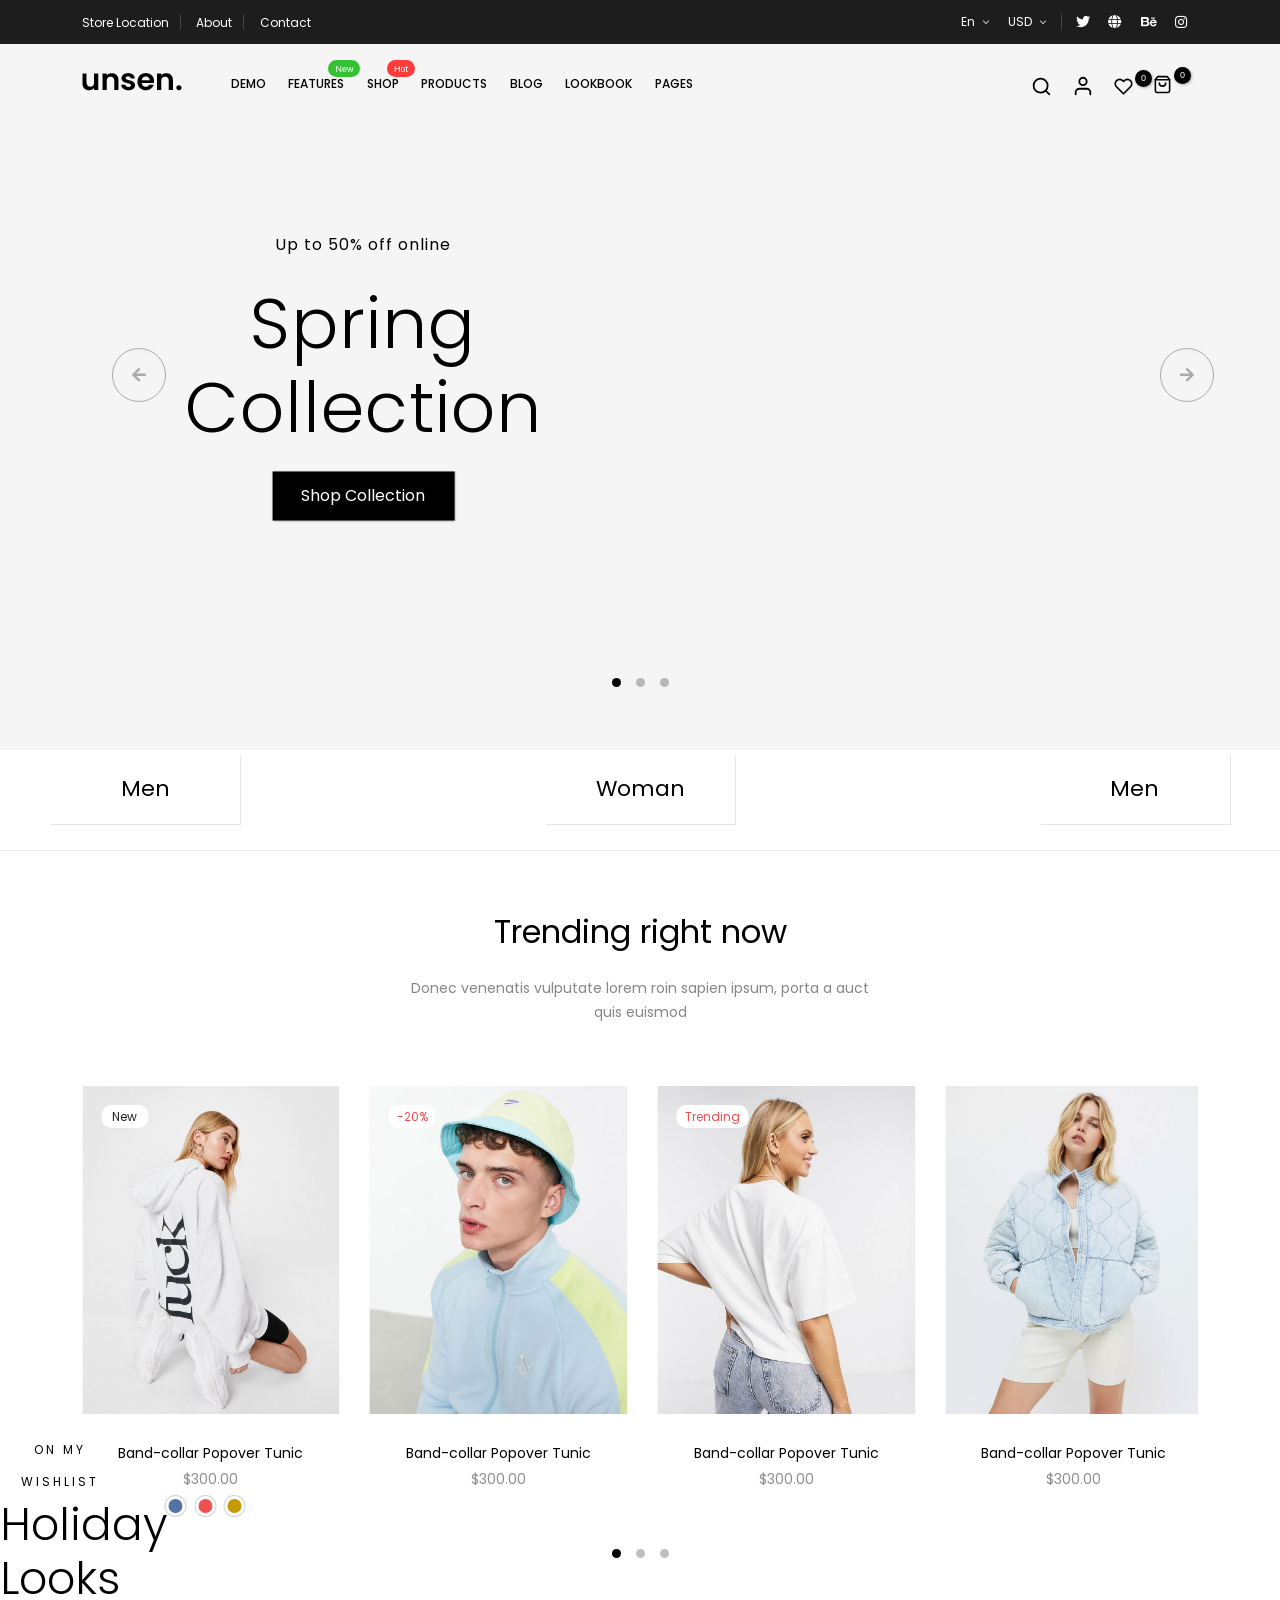
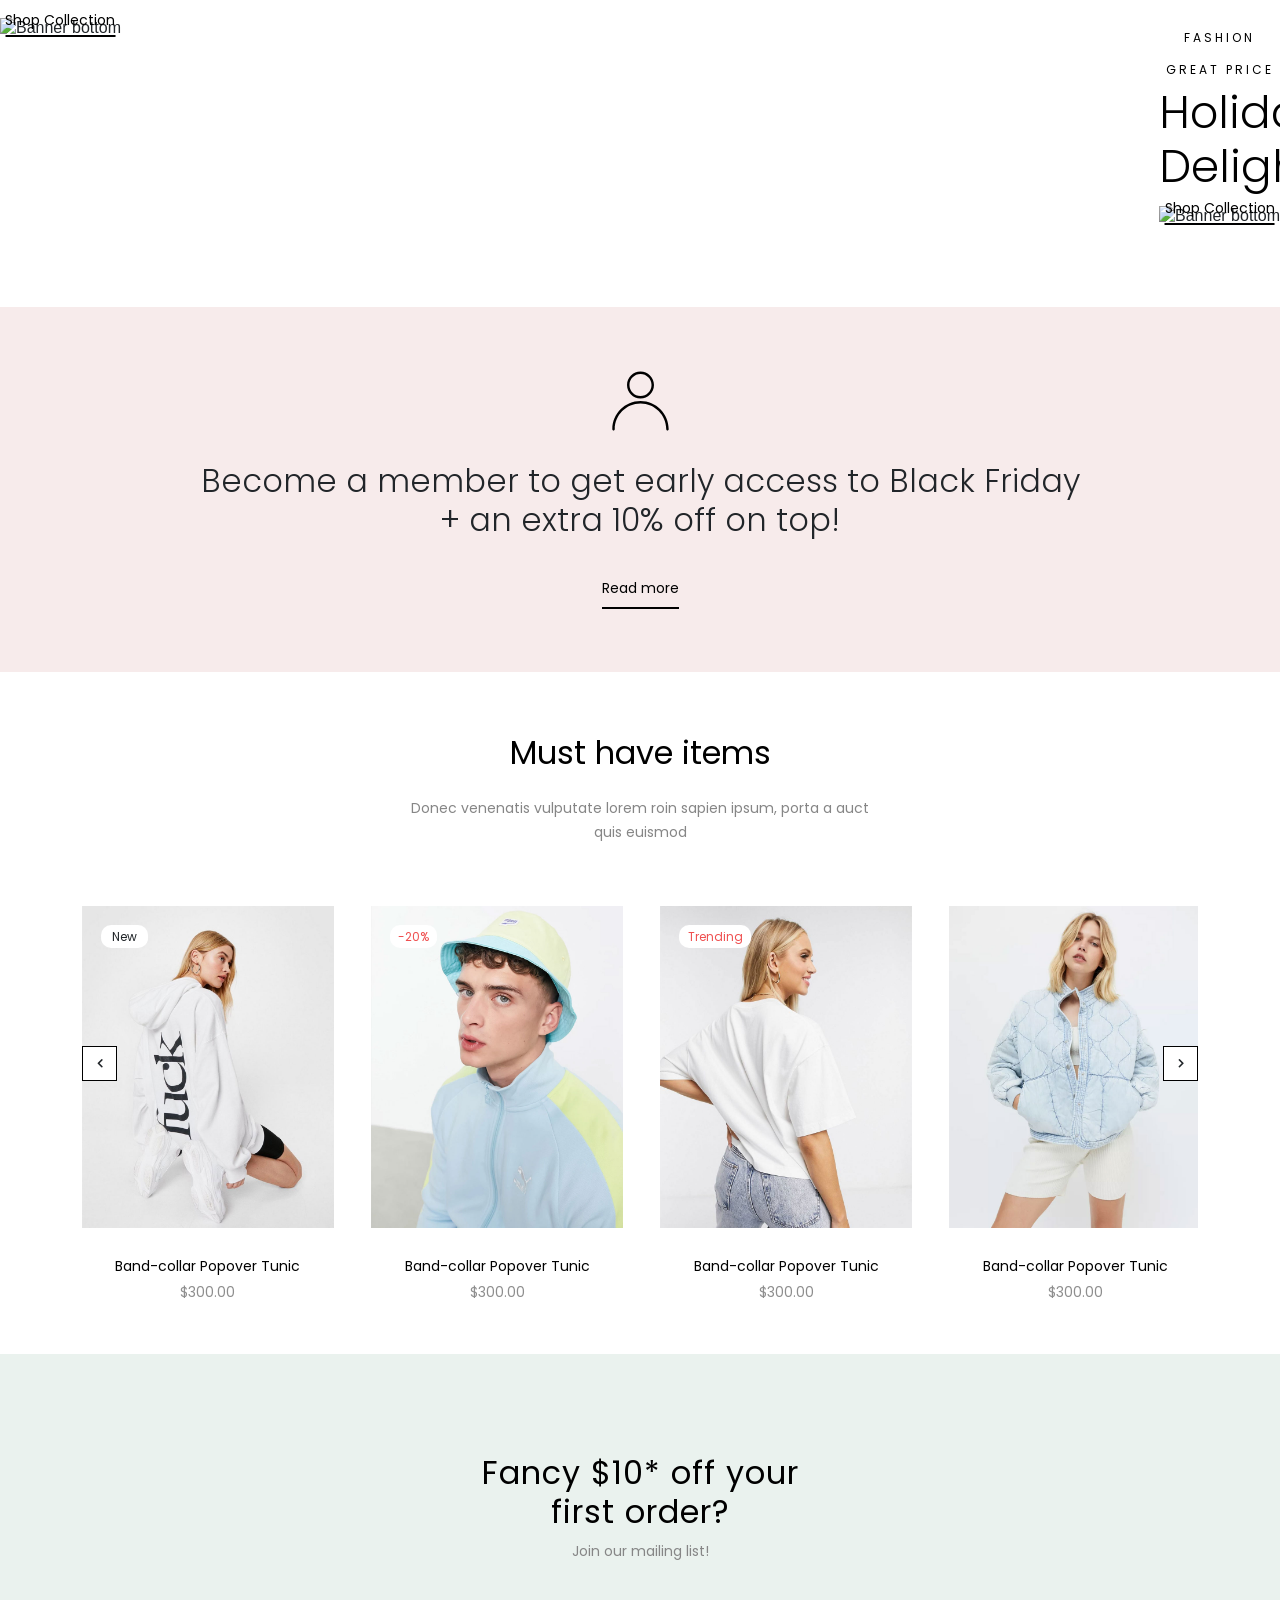
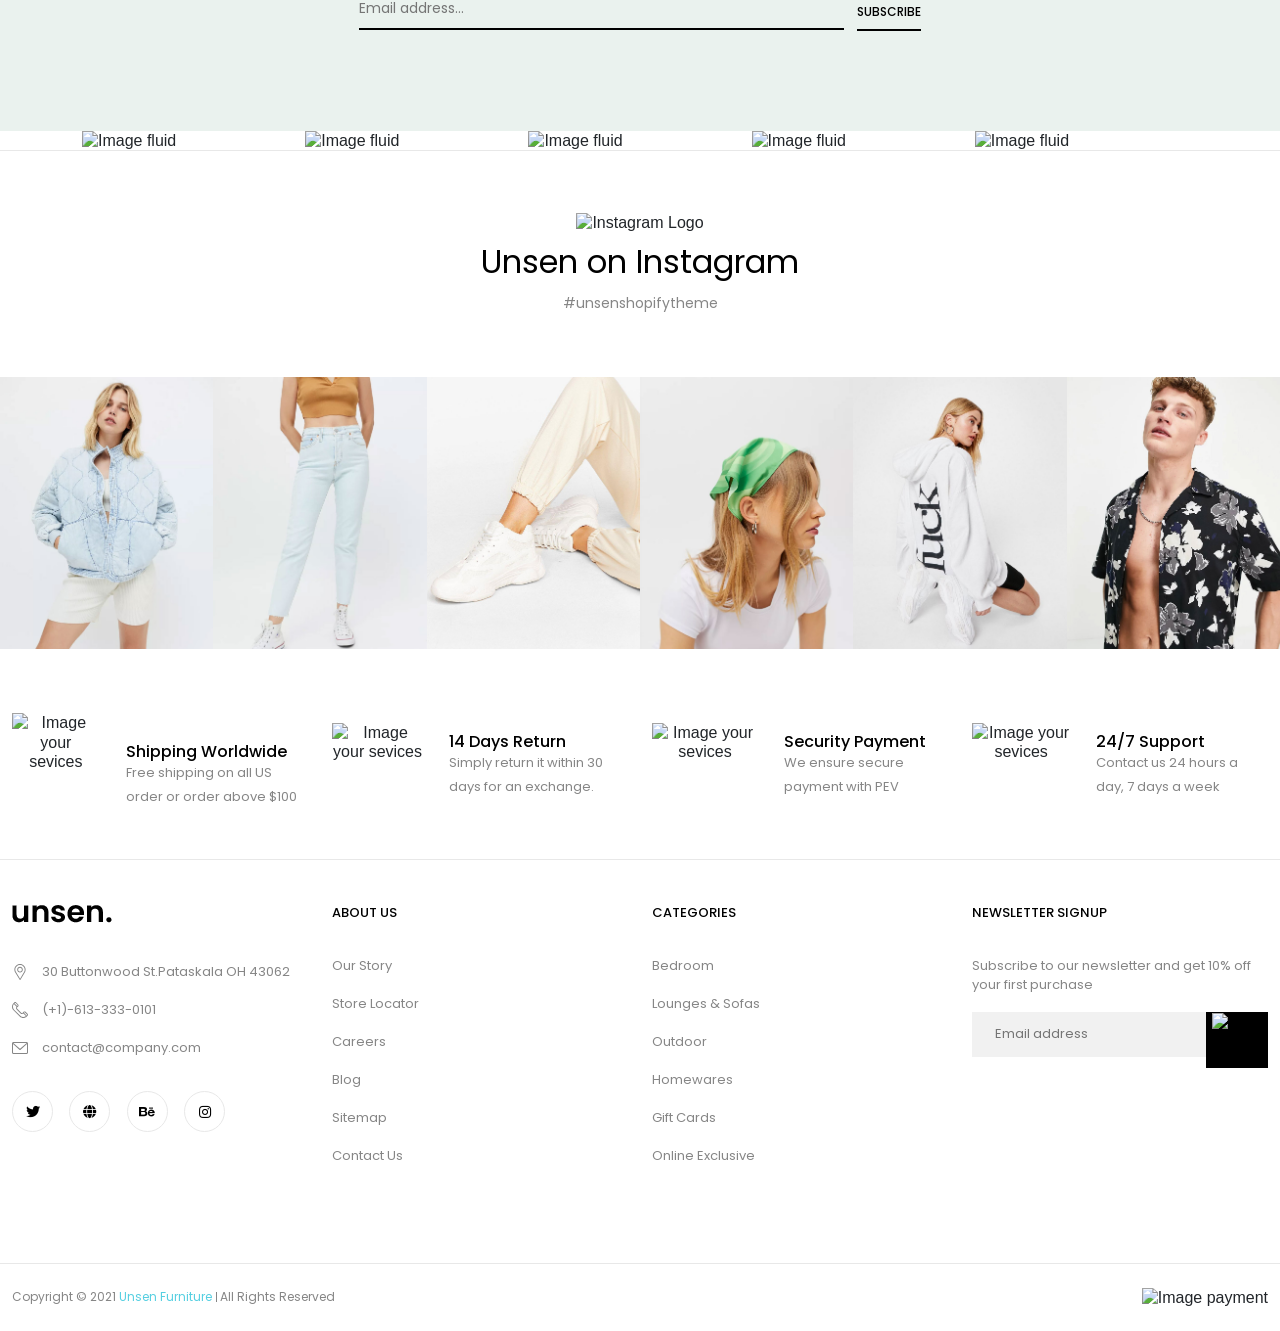
==== index.html @ bb14a354 "fix theme" ====
<!DOCTYPE html>
<html lang="en">
<head>
    <meta charset="UTF-8">
    <meta http-equiv="X-UA-Compatible" content="IE=edge">
    <meta name="viewport" content="width=device-width, initial-scale=1.0">
    <title>Home Fashion</title>
    <link rel="stylesheet" href="assets/css/bootstrap.css">
    <link rel="stylesheet" href="assets/css/reset.css">
    <link rel="stylesheet" href="assets/css/flickity.css">

    <link rel="stylesheet" href="assets/css/style.css">
    <link rel='stylesheet' type='text/css' href='assets/fonts/zonex-icon/css/zonex.css'/>
    <link rel="stylesheet" type="text/css" href='assets/fonts/fontawesome/css/all.css' >
    <link rel="stylesheet" href="assets/css/animation.css">
    <link rel="stylesheet" href="assets/css/responsive.css">
</head>
<body>
    <div class="header-wrapper">
        <header class="header">
            <div class="header-inner">
                <div class="header__top">
                    <div class="header__top-wrap container-lg">                     
                        <div class="header__top-left">
                            <ul class="header__top-list">
                                <li class="header__top-item header__top-item--separate">
                                    <a class="header__top-item-link" href="#">Store Location</a>
                                </li>
                                <li class="header__top-item header__top-item--separate">
                                    <a class="header__top-item-link" href="#">About</a>
                                </li>
                                <li class="header__top-item">
                                    <a class="header__top-item-link" href="#">Contact</a>
                                </li>
                            </ul>
                        </div>
                        <div class="header__top-right">
                            <div class="header__top-flag-currency">
                                <div class="header__top-flag">
                                    <span class="header__top-flag-text">En</span>
                                    <i class="flag__icon-down zonex-angle-down"></i>
                                    <ul class="sub-language">
                                        <li class="sub-language__item">
                                            <a href="#" class="sub-language__link">Vi</a>
                                        </li>
                                        <li class="sub-language__item">
                                            <a href="#" class="sub-language__link">Jav</a>
                                        </li>
                                        <li class="sub-language__item">
                                            <a href="#" class="sub-language__link">Eu</a>
                                        </li>
                                    </ul>
                                </div>
                                <div class="header__top-currency">
                                    <span class="header__top-currency-text">USD</span>
                                    <i class="currency__icon-down zonex-angle-down"></i>
                                    <ul class="sub-currency">
                                        <li class="sub-currency__item">
                                            <a href="#" class="sub-currency__link">AUD</a>
                                        </li>
                                        <li class="sub-currency__item">
                                            <a href="#" class="sub-currency__link">CAD</a>
                                        </li>
                                        <li class="sub-currency__item">
                                            <a href="#" class="sub-currency__link">JPY</a>
                                        </li>
                                    </ul>
                                </div>
                                <div class="header__top-item--separate"></div>
                            </div>
                            <div class="header__top-socials">
                                <ul class="header__top-socials-list">
                                    <li class="header__top-socials-item">
                                        <a href="#" class="header__top-socials-link"><i class="fab fa-twitter"></i></a>
                                    </li>
                                    <li class="header__top-socials-item">
                                        <a href="#" class="header__top-socials-link"><i class="fas fa-globe"></i></a>
                                    </li>
                                    <li class="header__top-socials-item">
                                        <a href="#" class="header__top-socials-link"><i class="fab fa-behance"></i></a>
                                    </li>                                    
                                    <li class="header__top-socials-item">
                                        <a href="#" class="header__top-socials-link"><i class="fab fa-instagram"></i></i></a>
                                    </li>
                                </ul>
                            </div>
                        </div>
                        
                    </div>
                </div>
                <div class="header__main">
                    <div class="container-lg d-flex center-align">
                        <div class="header__main-logo">
                            <a class="header__main-logo-link" href="/">
                                <img class="header__main-logo-img img-fluid" src="assets/images/logo_unsen.png" alt="logo">
                            </a>
                        </div>
                        <div class="header__navbar">
                            <ul class="header__navbar-list">
                                <li class="header__navbar-item">
                                    <a href="#" class="header__navbar-link">Demo</a>
                                </li>
                                <li class="header__navbar-item">
                                    <a href="#" class="header__navbar-link">Features</a>
                                    <span class="header__navbar-item--new">New</span>
                                </li>
                                <li class="header__navbar-item">
                                    <a href="#" class="header__navbar-link">Shop</a>
                                    <span class="header__navbar-item--hot">Hot</span>
                                </li>
                                <li class="header__navbar-item">
                                    <a href="#" class="header__navbar-link">Products</a>
                                </li>
                                <li class="header__navbar-item">
                                    <a href="#" class="header__navbar-link">Blog</a>
                                </li>
                                <li class="header__navbar-item">
                                    <a href="#" class="header__navbar-link">Lookbook</a>
                                </li>
                                <li class="header__navbar-item">
                                    <a href="#" class="header__navbar-link">Pages</a>
                                </li>
                            </ul>
                        </div>

                        <ul class="icon__group-list">
                            <li class="icon__group-item">
                                <a href="#" class="icon__group-link">
                                    <!-- <img src="assets/images/svg/search.svg" class="img_fluid search-icon" alt="search_icon"/> -->
                                    
                                    <svg xmlns="http://www.w3.org/2000/svg" width="21" height="21" viewBox="0 0 24 24" fill="none" stroke="currentColor" stroke-width="2" stroke-linecap="round" stroke-linejoin="round" class="feather feather-search">
                                        <circle cx="11" cy="11" r="8"></circle><line x1="21" y1="21" x2="16.65" y2="16.65"></line>
                                    </svg>
                                </a>
                            </li>
                            <li class="icon__group-item  dn-mobile">
                                <a href="#"class="icon__group-link">
                                    <svg xmlns="http://www.w3.org/2000/svg" width="22" height="22" viewBox="0 0 24 24" fill="none" stroke="currentColor" stroke-width="2" stroke-linecap="round" stroke-linejoin="round" class="feather feather-user">
                                        <path d="M20 21v-2a4 4 0 0 0-4-4H8a4 4 0 0 0-4 4v2"></path><circle cx="12" cy="7" r="4"></circle>
                                    </svg>
                                </a>
                            </li>
                            <li class="icon__group-item dn-mobile">
                                <a href="#" class="icon__group-link">
                                    <svg xmlns="http://www.w3.org/2000/svg" width="19" height="21" viewBox="0 0 24 24" fill="none" stroke="currentColor" stroke-width="2" stroke-linecap="round" stroke-linejoin="round" class="feather feather-heart">
                                        <path d="M20.84 4.61a5.5 5.5 0 0 0-7.78 0L12 5.67l-1.06-1.06a5.5 5.5 0 0 0-7.78 7.78l1.06 1.06L12 21.23l7.78-7.78 1.06-1.06a5.5 5.5 0 0 0 0-7.78z"></path>
                                    </svg>
                                    <span class="wishlish-count">0</span>
                                </a>
                            </li>
                            <li class="icon__group-item">
                                <a href="#" class="icon__group-link" href="#">
                                    <svg xmlns="http://www.w3.org/2000/svg" width="19" height="25" viewBox="0 0 24 24" fill="none" stroke="currentColor" stroke-width="2" stroke-linecap="round" stroke-linejoin="round" class="feather feather-shopping-bag">
                                        <path d="M6 2L3 6v14a2 2 0 0 0 2 2h14a2 2 0 0 0 2-2V6l-3-4z"></path><line x1="3" y1="6" x2="21" y2="6"></line><path d="M16 10a4 4 0 0 1-8 0"></path>
                                    </svg>
                                    <span class="minicart-count">0</span>
                                </a>
                            </li>
                        </ul> 
                    </div>             
                </div>
            </div>
            <div class="header-mobile">
                <div class="header-mobile-controls">
                    <span>
                        <label for="nav-mobile-input" style="cursor: pointer;">
                            <svg xmlns="http://www.w3.org/2000/svg" width="24" height="24" viewBox="0 0 30 16">
                                <rect width="30" height="1.5"></rect>
                                <rect y="7" width="20" height="1.5"></rect>
                                <rect y="14" width="30" height="1.5"></rect>
                            </svg>
                        </label>
                    </span>
                    <a href="#" class="icon__group-link search-icon-mobile">
                        <svg xmlns="http://www.w3.org/2000/svg" width="22" height="22" viewBox="0 0 24 24" fill="none" stroke="currentColor" stroke-width="2" stroke-linecap="round" stroke-linejoin="round" class="feather feather-search">
                            <circle cx="11" cy="11" r="8"></circle><line x1="21" y1="21" x2="16.65" y2="16.65"></line>
                        </svg>
                    </a>
                </div>
                <div class="header-mobile-logo">
                    <a href="#">
                        <img src="assets/images/logo_unsen.png" class="img-fluid" alt="Logo mobile">
                    </a>
                </div>
                <div class="header-mobile-controls">
                    <span>
                        <a href="#" class="icon__group-link user-icon-mobile">
                            <svg xmlns="http://www.w3.org/2000/svg" width="23" height="23" viewBox="0 0 24 24" fill="none" stroke="currentColor" stroke-width="2" stroke-linecap="round" stroke-linejoin="round" class="feather feather-user">
                                <path d="M20 21v-2a4 4 0 0 0-4-4H8a4 4 0 0 0-4 4v2"></path><circle cx="12" cy="7" r="4"></circle>
                            </svg>
                        </a>
                    </span>
                    <span>
                        <a href="#" class="icon__group-link cart-icon-mobile">
                            <svg xmlns="http://www.w3.org/2000/svg" width="22" height="22" viewBox="0 0 24 24" fill="none" stroke="currentColor" stroke-width="2" stroke-linecap="round" stroke-linejoin="round" class="feather feather-shopping-bag">
                                <path d="M6 2L3 6v14a2 2 0 0 0 2 2h14a2 2 0 0 0 2-2V6l-3-4z"></path><line x1="3" y1="6" x2="21" y2="6"></line><path d="M16 10a4 4 0 0 1-8 0"></path>
                            </svg>
                        </a>
                    </span>
                </div>
            </div>
            <input type="checkbox" hidden="" class="nav-input" id="nav-mobile-input">
            <label for="nav-mobile-input" class="nav__overlay"></label>
            <div class="nav__mobile">
                <label for="nav-mobile-input" class="nav__moblie-close">
                    <i class="fas fa-times"></i>
                </label>
                <ul class="header__mobile-list">
                    <li class="header__mobile-item">
                        <a href="#" class="header__mobile-item-link">Demo</a>
                    </li>
                    <li class="header__mobile-item">
                        <a href="#" class="header__mobile-item-link">Features</a>
                    </li>
                    <li class="header__mobile-item">
                        <a href="#" class="header__mobile-item-link">Shop</a>
                    </li>
                    <li class="header__mobile-item">
                        <a href="#" class="header__mobile-item-link">Products</a>
                    </li>
                    <li class="header__mobile-item">
                        <a href="#" class="header__mobile-item-link">Blog</a>
                    </li>
                    <li class="header__mobile-item">
                        <a href="#" class="header__mobile-item-link">Lookbook</a>
                    </li>
                    <li class="header__mobile-item">
                        <a href="#" class="header__mobile-item-link">Pages</a>
                    </li>
                </ul>
            </div>
            <div class="banner__carousel">
                <div class="banner__carousel-list">
                    <div class="banner__carousel-item" style="background-image: url('assets/images/carousel-image.jpg');">
                        <div class="main__carousel-content">
                            <p class="main__carousel-subheading">Up to 50% off online</p>
                            <h5 class="main__carousel-heading">
                                Spring <br>
                                Collection
                            </h5>
                            <a href="#" class="main__carousel-button">Shop Collection</a>
                        </div>
                    </div>
                    <div class="banner__carousel-item" style="background-image: url('assets/images/carousel-image.jpg');">
                        <div class="main__carousel-content">
                            <p class="main__carousel-subheading">Up to 50% off online</p>
                            <h5 class="main__carousel-heading">
                                Spring <br>
                                Collection
                            </h5>
                            <a href="#" class="main__carousel-button">Shop Collection</a>
                        </div>
                    </div>
                    <div class="banner__carousel-item" style="background-image: url('assets/images/carousel-image.jpg');">
                        <div class="main__carousel-content">
                            <p class="main__carousel-subheading">Up to 50% off online</p>
                            <h5 class="main__carousel-heading">
                                Spring <br>
                                Collection
                            </h5>
                            <a href="#" class="main__carousel-button">Shop Collection</a>
                        </div>
                    </div>
                </div>
                <div class="previous-bn banner__carousel-btn"><i class="fas fa-arrow-left"></i></div>
                <div class="next-bn banner__carousel-btn"><i class="fas fa-arrow-right"></i></div>
            </div>
        </header>
    </div>
    <div class="main-content">
        <div class="category-top">
            <div class="container-lg">
                <div class="category-top__list">
                    <div class="category-top__item">
                        <div class="category-top__inner">
                            <a href="#" class="category-top__image">
                                <img src="assets/images/category-top1.jpg" class="img-fluid" alt="Image category">
                            </a>
                            <div class="category-top__info">
                                <div class="category-top__info-title">Men</div>
                            </div>
                        </div>
                    </div>
                    <div class="category-top__item">
                        <div class="category-top__inner">
                            <a href="#" class="category-top__image">
                                <img src="assets/images/category-top2.jpg" class="img-fluid" alt="Image category">
                            </a>
                            <div class="category-top__info">
                                <div class="category-top__info-title">Woman</div>
                            </div>
                        </div>
                    </div>
                    <div class="category-top__item">
                        <div class="category-top__inner">
                            <a href="#" class="category-top__image">
                                <img src="assets/images/category-top3.jpg" class="img-fluid" alt="Image category">
                            </a>
                            <div class="category-top__info">
                                <div class="category-top__info-title">Men</div>
                            </div>
                        </div>
                    </div>
                </div>
            </div>
        </div>
        <div class="product-trending">
            <div class="container-lg">
                <div class="section__heading">
                    <div class="section__heading-title">Trending right now</div>
                    <div class="section__heading-sub_title">Donec venenatis vulputate lorem roin sapien ipsum, porta a auct quis euismod </div>
                </div>
                <div class="product__trending-list" id="product__trending-list">
                    <div class="product-item">
                        <div class="product-item__inner">
                            <a href="#" class="product-item__image">
                                <img src="assets/images/products/Oversized-Graphic-Hoodie_01.jpg" class="img-fluid" alt="Image product trending">
                            </a>
                            <div class="product-item__group">
                                <div class="product-item__new">New</div>
                                <a href="#" id="addToWishList" class="product-item__wishlist">
                                    <svg xmlns="http://www.w3.org/2000/svg" viewBox="0 0 24 24" stroke-width="2" stroke-linecap="round" stroke-linejoin="round" class="svg-icon feather feather-heart">
                                        <path d="M20.84 4.61a5.5 5.5 0 0 0-7.78 0L12 5.67l-1.06-1.06a5.5 5.5 0 0 0-7.78 7.78l1.06 1.06L12 21.23l7.78-7.78 1.06-1.06a5.5 5.5 0 0 0 0-7.78z"></path>
                                    </svg>
                                    <span class="add-wishlist-title">Add To Wishlist</span>
                                </a>
                            </div>
                            <div class="product-item__action">
                                <a href="#" class="quick quick-view">
                                    <span>Quick View</span>
                                    <svg xmlns="http://www.w3.org/2000/svg" viewBox="0 0 24 24" stroke-width="2" stroke-linecap="round" stroke-linejoin="round" class="feather feather-eye">
                                        <path d="M1 12s4-8 11-8 11 8 11 8-4 8-11 8-11-8-11-8z"></path><circle cx="12" cy="12" r="3"></circle>
                                    </svg>
                                </a>
                                <a href="#" class="quick quick-shop">
                                    <span>Add To Cart</span>
                                    <svg xmlns="http://www.w3.org/2000/svg" xmlns:xlink="http://www.w3.org/1999/xlink" viewBox="0 0 18 16">
                                        <defs><path id="5n0ga" d="M1541.608 147.95h-7.785a1.666 1.666 0 0 1-1.67-1.505l-2.358-7.76h-1.932a.85.85 0 0 1-.856-.843c0-.465.383-.842.856-.842h2.57c.379 0 .713.243.821.6l2.57 8.46a.81.81 0 0 1 .036.241l7.748-.036c0-.078-.027-.118-.004-.193l1.404-4.86h-6.577a.85.85 0 0 1-.857-.844.85.85 0 0 1 .857-.842h7.71c.269 0 .521.125.683.336.162.21.215.483.141.736l-1.687 5.84a1.666 1.666 0 0 1-1.67 1.511zm-10.318 3.368c0-.93.767-1.685 1.714-1.685.946 0 1.713.755 1.713 1.685s-.767 1.685-1.713 1.685c-.947 0-1.714-.755-1.714-1.685zm9.425 0c0-.93.766-1.685 1.713-1.685.946 0 1.713.755 1.713 1.685s-.767 1.685-1.713 1.685c-.947 0-1.713-.755-1.713-1.685z"></path></defs>
                                        <g><g transform="translate(-1527 -137)"><use xlink:href="#5n0ga"></use></g></g>
                                    </svg>
                                </a>
                            </div>
                        </div>
                        <div class="product-item__info">
                            <div class="product-item__info-name">
                                <a href="#" class="product-item__info-link">Band-collar Popover Tunic</a>
                            </div>
                            <div class="product-item__info-price">$300.00</div>
                            <div class="product-item__info-color">
                                <button class="product__item-color-btn btn-color--blue"></button>
                                <button class="product__item-color-btn btn-color--red"></button>
                                <button class="product__item-color-btn btn-color--yellow"></button>
                            </div>
                        </div>
                    </div>
                    <div class="product-item">
                        <div class="product-item__inner">
                            <a href="#" class="product-item__image">
                                <img src="assets/images/products//Color-block-bucket-hat_01.jpg" class="img-fluid" alt="Image product trending">
                            </a>
                            <div class="product-item__group">
                                <div class="product-item__discount">-20%</div>
                                <a href="#" id="addToWishList" class="product-item__wishlist">
                                    <svg xmlns="http://www.w3.org/2000/svg" viewBox="0 0 24 24" stroke-width="2" stroke-linecap="round" stroke-linejoin="round" class="svg-icon feather feather-heart">
                                        <path d="M20.84 4.61a5.5 5.5 0 0 0-7.78 0L12 5.67l-1.06-1.06a5.5 5.5 0 0 0-7.78 7.78l1.06 1.06L12 21.23l7.78-7.78 1.06-1.06a5.5 5.5 0 0 0 0-7.78z"></path>
                                    </svg>
                                    <span class="add-wishlist-title">Add To Wishlist</span>
                                </a>
                            </div>
                            <div class="product-item__action">
                                <a href="#" class="quick quick-view">
                                    <span>Quick View</span>
                                    <svg xmlns="http://www.w3.org/2000/svg" viewBox="0 0 24 24" stroke-width="2" stroke-linecap="round" stroke-linejoin="round" class="feather feather-eye">
                                        <path d="M1 12s4-8 11-8 11 8 11 8-4 8-11 8-11-8-11-8z"></path><circle cx="12" cy="12" r="3"></circle>
                                    </svg>
                                </a>
                                <a href="#" class="quick quick-shop">
                                    <span>Add To Cart</span>
                                    <svg xmlns="http://www.w3.org/2000/svg" xmlns:xlink="http://www.w3.org/1999/xlink" viewBox="0 0 18 16">
                                        <defs><path id="5n0ga" d="M1541.608 147.95h-7.785a1.666 1.666 0 0 1-1.67-1.505l-2.358-7.76h-1.932a.85.85 0 0 1-.856-.843c0-.465.383-.842.856-.842h2.57c.379 0 .713.243.821.6l2.57 8.46a.81.81 0 0 1 .036.241l7.748-.036c0-.078-.027-.118-.004-.193l1.404-4.86h-6.577a.85.85 0 0 1-.857-.844.85.85 0 0 1 .857-.842h7.71c.269 0 .521.125.683.336.162.21.215.483.141.736l-1.687 5.84a1.666 1.666 0 0 1-1.67 1.511zm-10.318 3.368c0-.93.767-1.685 1.714-1.685.946 0 1.713.755 1.713 1.685s-.767 1.685-1.713 1.685c-.947 0-1.714-.755-1.714-1.685zm9.425 0c0-.93.766-1.685 1.713-1.685.946 0 1.713.755 1.713 1.685s-.767 1.685-1.713 1.685c-.947 0-1.713-.755-1.713-1.685z"></path></defs>
                                        <g><g transform="translate(-1527 -137)"><use xlink:href="#5n0ga"></use></g></g>
                                    </svg>
                                </a>
                            </div>
                        </div>
                        <div class="product-item__info">
                            <div class="product-item__info-name">
                                <a href="#" class="product-item__info-link">Band-collar Popover Tunic</a>
                            </div>
                            <div class="product-item__info-price">$300.00</div>
                        </div>
                    </div>
                    <div class="product-item">
                        <div class="product-item__inner">
                            <a href="#" class="product-item__image">
                                <img src="assets/images/products/Essentials-Jumpman-boxy-t-shirt_02.jpg" class="img-fluid" alt="Image product trending">
                            </a>
                            <div class="product-item__group">
                                <div class="product-item__trending">Trending</div>
                                <a href="#" id="addToWishList" class="product-item__wishlist">
                                    <svg xmlns="http://www.w3.org/2000/svg" viewBox="0 0 24 24" stroke-width="2" stroke-linecap="round" stroke-linejoin="round" class="svg-icon feather feather-heart">
                                        <path d="M20.84 4.61a5.5 5.5 0 0 0-7.78 0L12 5.67l-1.06-1.06a5.5 5.5 0 0 0-7.78 7.78l1.06 1.06L12 21.23l7.78-7.78 1.06-1.06a5.5 5.5 0 0 0 0-7.78z"></path>
                                    </svg>
                                    <span class="add-wishlist-title">Add To Wishlist</span>
                                </a>
                            </div>
                            <div class="product-item__action">
                                <a href="#" class="quick quick-view">
                                    <span>Quick View</span>
                                    <svg xmlns="http://www.w3.org/2000/svg" viewBox="0 0 24 24" stroke-width="2" stroke-linecap="round" stroke-linejoin="round" class="feather feather-eye">
                                        <path d="M1 12s4-8 11-8 11 8 11 8-4 8-11 8-11-8-11-8z"></path><circle cx="12" cy="12" r="3"></circle>
                                    </svg>
                                </a>
                                <a href="#" class="quick quick-shop">
                                    <span>Add To Cart</span>
                                    <svg xmlns="http://www.w3.org/2000/svg" xmlns:xlink="http://www.w3.org/1999/xlink" viewBox="0 0 18 16">
                                        <defs><path id="5n0ga" d="M1541.608 147.95h-7.785a1.666 1.666 0 0 1-1.67-1.505l-2.358-7.76h-1.932a.85.85 0 0 1-.856-.843c0-.465.383-.842.856-.842h2.57c.379 0 .713.243.821.6l2.57 8.46a.81.81 0 0 1 .036.241l7.748-.036c0-.078-.027-.118-.004-.193l1.404-4.86h-6.577a.85.85 0 0 1-.857-.844.85.85 0 0 1 .857-.842h7.71c.269 0 .521.125.683.336.162.21.215.483.141.736l-1.687 5.84a1.666 1.666 0 0 1-1.67 1.511zm-10.318 3.368c0-.93.767-1.685 1.714-1.685.946 0 1.713.755 1.713 1.685s-.767 1.685-1.713 1.685c-.947 0-1.714-.755-1.714-1.685zm9.425 0c0-.93.766-1.685 1.713-1.685.946 0 1.713.755 1.713 1.685s-.767 1.685-1.713 1.685c-.947 0-1.713-.755-1.713-1.685z"></path></defs>
                                        <g><g transform="translate(-1527 -137)"><use xlink:href="#5n0ga"></use></g></g>
                                    </svg>
                                </a>
                            </div>
                        </div>
                        <div class="product-item__info">
                            <div class="product-item__info-name">
                                <a href="#" class="product-item__info-link">Band-collar Popover Tunic</a>
                            </div>
                            <div class="product-item__info-price">$300.00</div>
                        </div>
                    </div>
                    <div class="product-item">
                        <div class="product-item__inner">
                            <a href="#" class="product-item__image">
                                <img src="assets/images/products/Jacket-–-Sun-Bleached_01.jpg" class="img-fluid" alt="Image product trending">
                            </a>
                            <div class="product-item__group">
                                <a href="#" id="addToWishList" class="product-item__wishlist">
                                    <svg xmlns="http://www.w3.org/2000/svg" viewBox="0 0 24 24" stroke-width="2" stroke-linecap="round" stroke-linejoin="round" class="svg-icon feather feather-heart">
                                        <path d="M20.84 4.61a5.5 5.5 0 0 0-7.78 0L12 5.67l-1.06-1.06a5.5 5.5 0 0 0-7.78 7.78l1.06 1.06L12 21.23l7.78-7.78 1.06-1.06a5.5 5.5 0 0 0 0-7.78z"></path>
                                    </svg>
                                    <span class="add-wishlist-title">Add To Wishlist</span>
                                </a>
                            </div>
                            <div class="product-item__action">
                                <a href="#" class="quick quick-view">
                                    <span>Quick View</span>
                                    <svg xmlns="http://www.w3.org/2000/svg" viewBox="0 0 24 24" stroke-width="2" stroke-linecap="round" stroke-linejoin="round" class="feather feather-eye">
                                        <path d="M1 12s4-8 11-8 11 8 11 8-4 8-11 8-11-8-11-8z"></path><circle cx="12" cy="12" r="3"></circle>
                                    </svg>
                                </a>
                                <a href="#" class="quick quick-shop">
                                    <span>Add To Cart</span>
                                    <svg xmlns="http://www.w3.org/2000/svg" xmlns:xlink="http://www.w3.org/1999/xlink" viewBox="0 0 18 16">
                                        <defs><path id="5n0ga" d="M1541.608 147.95h-7.785a1.666 1.666 0 0 1-1.67-1.505l-2.358-7.76h-1.932a.85.85 0 0 1-.856-.843c0-.465.383-.842.856-.842h2.57c.379 0 .713.243.821.6l2.57 8.46a.81.81 0 0 1 .036.241l7.748-.036c0-.078-.027-.118-.004-.193l1.404-4.86h-6.577a.85.85 0 0 1-.857-.844.85.85 0 0 1 .857-.842h7.71c.269 0 .521.125.683.336.162.21.215.483.141.736l-1.687 5.84a1.666 1.666 0 0 1-1.67 1.511zm-10.318 3.368c0-.93.767-1.685 1.714-1.685.946 0 1.713.755 1.713 1.685s-.767 1.685-1.713 1.685c-.947 0-1.714-.755-1.714-1.685zm9.425 0c0-.93.766-1.685 1.713-1.685.946 0 1.713.755 1.713 1.685s-.767 1.685-1.713 1.685c-.947 0-1.713-.755-1.713-1.685z"></path></defs>
                                        <g><g transform="translate(-1527 -137)"><use xlink:href="#5n0ga"></use></g></g>
                                    </svg>
                                </a>
                            </div>
                        </div>
                        <div class="product-item__info">
                            <div class="product-item__info-name">
                                <a href="#" class="product-item__info-link">Band-collar Popover Tunic</a>
                            </div>
                            <div class="product-item__info-price">$300.00</div>
                        </div>
                    </div>
                    <div class="product-item">
                        <div class="product-item__inner">
                            <a href="#" class="product-item__image">
                                <img src="assets/images/products/Jean-Zero-Gravity_03.jpg" class="img-fluid" alt="Image product trending">
                            </a>
                            <div class="product-item__group">
                                <div class="product-item__new">New</div>
                                <a href="#" id="addToWishList" class="product-item__wishlist">
                                    <svg xmlns="http://www.w3.org/2000/svg" viewBox="0 0 24 24" stroke-width="2" stroke-linecap="round" stroke-linejoin="round" class="svg-icon feather feather-heart">
                                        <path d="M20.84 4.61a5.5 5.5 0 0 0-7.78 0L12 5.67l-1.06-1.06a5.5 5.5 0 0 0-7.78 7.78l1.06 1.06L12 21.23l7.78-7.78 1.06-1.06a5.5 5.5 0 0 0 0-7.78z"></path>
                                    </svg>
                                    <span class="add-wishlist-title">Add To Wishlist</span>
                                </a>
                            </div>
                            <div class="product-item__action">
                                <a href="#" class="quick quick-view">
                                    <span>Quick View</span>
                                    <svg xmlns="http://www.w3.org/2000/svg" viewBox="0 0 24 24" stroke-width="2" stroke-linecap="round" stroke-linejoin="round" class="feather feather-eye">
                                        <path d="M1 12s4-8 11-8 11 8 11 8-4 8-11 8-11-8-11-8z"></path><circle cx="12" cy="12" r="3"></circle>
                                    </svg>
                                </a>
                                <a href="#" class="quick quick-shop">
                                    <span>Add To Cart</span>
                                    <svg xmlns="http://www.w3.org/2000/svg" xmlns:xlink="http://www.w3.org/1999/xlink" viewBox="0 0 18 16">
                                        <defs><path id="5n0ga" d="M1541.608 147.95h-7.785a1.666 1.666 0 0 1-1.67-1.505l-2.358-7.76h-1.932a.85.85 0 0 1-.856-.843c0-.465.383-.842.856-.842h2.57c.379 0 .713.243.821.6l2.57 8.46a.81.81 0 0 1 .036.241l7.748-.036c0-.078-.027-.118-.004-.193l1.404-4.86h-6.577a.85.85 0 0 1-.857-.844.85.85 0 0 1 .857-.842h7.71c.269 0 .521.125.683.336.162.21.215.483.141.736l-1.687 5.84a1.666 1.666 0 0 1-1.67 1.511zm-10.318 3.368c0-.93.767-1.685 1.714-1.685.946 0 1.713.755 1.713 1.685s-.767 1.685-1.713 1.685c-.947 0-1.714-.755-1.714-1.685zm9.425 0c0-.93.766-1.685 1.713-1.685.946 0 1.713.755 1.713 1.685s-.767 1.685-1.713 1.685c-.947 0-1.713-.755-1.713-1.685z"></path></defs>
                                        <g><g transform="translate(-1527 -137)"><use xlink:href="#5n0ga"></use></g></g>
                                    </svg>
                                </a>
                            </div>
                        </div>
                        <div class="product-item__info">
                            <div class="product-item__info-name">
                                <a href="#" class="product-item__info-link">Band-collar Popover Tunic</a>
                            </div>
                        </div>
                    </div>   
                    <div class="product-item">
                        <div class="product-item__inner">
                            <a href="#" class="product-item__image">
                                <img src="assets/images/products/Leather-Chunky-Sneakers_01.jpg" class="img-fluid" alt="Image product trending">
                            </a>
                            <div class="product-item__group">
                                <a href="#" id="addToWishList" class="product-item__wishlist">
                                    <svg xmlns="http://www.w3.org/2000/svg" viewBox="0 0 24 24" stroke-width="2" stroke-linecap="round" stroke-linejoin="round" class="svg-icon feather feather-heart">
                                        <path d="M20.84 4.61a5.5 5.5 0 0 0-7.78 0L12 5.67l-1.06-1.06a5.5 5.5 0 0 0-7.78 7.78l1.06 1.06L12 21.23l7.78-7.78 1.06-1.06a5.5 5.5 0 0 0 0-7.78z"></path>
                                    </svg>
                                    <span class="add-wishlist-title">Add To Wishlist</span>
                                </a>
                            </div>
                            <div class="product-item__action">
                                <a href="#" class="quick quick-view">
                                    <span>Quick View</span>
                                    <svg xmlns="http://www.w3.org/2000/svg" viewBox="0 0 24 24" stroke-width="2" stroke-linecap="round" stroke-linejoin="round" class="feather feather-eye">
                                        <path d="M1 12s4-8 11-8 11 8 11 8-4 8-11 8-11-8-11-8z"></path><circle cx="12" cy="12" r="3"></circle>
                                    </svg>
                                </a>
                                <a href="#" class="quick quick-shop">
                                    <span>Add To Cart</span>
                                    <svg xmlns="http://www.w3.org/2000/svg" xmlns:xlink="http://www.w3.org/1999/xlink" viewBox="0 0 18 16">
                                        <defs><path id="5n0ga" d="M1541.608 147.95h-7.785a1.666 1.666 0 0 1-1.67-1.505l-2.358-7.76h-1.932a.85.85 0 0 1-.856-.843c0-.465.383-.842.856-.842h2.57c.379 0 .713.243.821.6l2.57 8.46a.81.81 0 0 1 .036.241l7.748-.036c0-.078-.027-.118-.004-.193l1.404-4.86h-6.577a.85.85 0 0 1-.857-.844.85.85 0 0 1 .857-.842h7.71c.269 0 .521.125.683.336.162.21.215.483.141.736l-1.687 5.84a1.666 1.666 0 0 1-1.67 1.511zm-10.318 3.368c0-.93.767-1.685 1.714-1.685.946 0 1.713.755 1.713 1.685s-.767 1.685-1.713 1.685c-.947 0-1.714-.755-1.714-1.685zm9.425 0c0-.93.766-1.685 1.713-1.685.946 0 1.713.755 1.713 1.685s-.767 1.685-1.713 1.685c-.947 0-1.713-.755-1.713-1.685z"></path></defs>
                                        <g><g transform="translate(-1527 -137)"><use xlink:href="#5n0ga"></use></g></g>
                                    </svg>
                                </a>
                            </div>
                        </div>
                        <div class="product-item__info">
                            <div class="product-item__info-name">
                                <a href="#" class="product-item__info-link">Band-collar Popover Tunic</a>
                            </div>
                            <div class="product-item__info-price">$300.00</div>
                        </div>
                    </div>
                    <div class="product-item">
                        <div class="product-item__inner">
                            <a href="#" class="product-item__image">
                                <img src="assets/images/products/Miley-Triangle-Hair-Scarf_01.jpg" class="img-fluid" alt="Image product trending">
                            </a>
                            <div class="product-item__group">
                                <div class="product-item__discount">-20%</div>
                                <a href="#" id="addToWishList" class="product-item__wishlist">
                                    <svg xmlns="http://www.w3.org/2000/svg" viewBox="0 0 24 24" stroke-width="2" stroke-linecap="round" stroke-linejoin="round" class="svg-icon feather feather-heart">
                                        <path d="M20.84 4.61a5.5 5.5 0 0 0-7.78 0L12 5.67l-1.06-1.06a5.5 5.5 0 0 0-7.78 7.78l1.06 1.06L12 21.23l7.78-7.78 1.06-1.06a5.5 5.5 0 0 0 0-7.78z"></path>
                                    </svg>
                                    <span class="add-wishlist-title">Add To Wishlist</span>
                                </a>
                            </div>
                            <div class="product-item__action">
                                <a href="#" class="quick quick-view">
                                    <span>Quick View</span>
                                    <svg xmlns="http://www.w3.org/2000/svg" viewBox="0 0 24 24" stroke-width="2" stroke-linecap="round" stroke-linejoin="round" class="feather feather-eye">
                                        <path d="M1 12s4-8 11-8 11 8 11 8-4 8-11 8-11-8-11-8z"></path><circle cx="12" cy="12" r="3"></circle>
                                    </svg>
                                </a>
                                <a href="#" class="quick quick-shop">
                                    <span>Add To Cart</span>
                                    <svg xmlns="http://www.w3.org/2000/svg" xmlns:xlink="http://www.w3.org/1999/xlink" viewBox="0 0 18 16">
                                        <defs><path id="5n0ga" d="M1541.608 147.95h-7.785a1.666 1.666 0 0 1-1.67-1.505l-2.358-7.76h-1.932a.85.85 0 0 1-.856-.843c0-.465.383-.842.856-.842h2.57c.379 0 .713.243.821.6l2.57 8.46a.81.81 0 0 1 .036.241l7.748-.036c0-.078-.027-.118-.004-.193l1.404-4.86h-6.577a.85.85 0 0 1-.857-.844.85.85 0 0 1 .857-.842h7.71c.269 0 .521.125.683.336.162.21.215.483.141.736l-1.687 5.84a1.666 1.666 0 0 1-1.67 1.511zm-10.318 3.368c0-.93.767-1.685 1.714-1.685.946 0 1.713.755 1.713 1.685s-.767 1.685-1.713 1.685c-.947 0-1.714-.755-1.714-1.685zm9.425 0c0-.93.766-1.685 1.713-1.685.946 0 1.713.755 1.713 1.685s-.767 1.685-1.713 1.685c-.947 0-1.713-.755-1.713-1.685z"></path></defs>
                                        <g><g transform="translate(-1527 -137)"><use xlink:href="#5n0ga"></use></g></g>
                                    </svg>
                                </a>
                            </div>
                        </div>
                        <div class="product-item__info">
                            <div class="product-item__info-name">
                                <a href="#" class="product-item__info-link">Band-collar Popover Tunic</a>
                            </div>
                        </div>
                    </div>
                    <div class="product-item">
                        <div class="product-item__inner">
                            <a href="#" class="product-item__image">
                                <img src="assets/images/products/Jacket-–-Sun-Bleached_01.jpg" class="img-fluid" alt="Image product trending">
                            </a>
                            <div class="product-item__group">
                                <div class="product-item__new">New</div>
                                <a href="#" id="addToWishList" class="product-item__wishlist">
                                    <svg xmlns="http://www.w3.org/2000/svg" viewBox="0 0 24 24" stroke-width="2" stroke-linecap="round" stroke-linejoin="round" class="svg-icon feather feather-heart">
                                        <path d="M20.84 4.61a5.5 5.5 0 0 0-7.78 0L12 5.67l-1.06-1.06a5.5 5.5 0 0 0-7.78 7.78l1.06 1.06L12 21.23l7.78-7.78 1.06-1.06a5.5 5.5 0 0 0 0-7.78z"></path>
                                    </svg>
                                    <span class="add-wishlist-title">Add To Wishlist</span>
                                </a>
                            </div>
                            <div class="product-item__action">
                                <a href="#" class="quick quick-view">
                                    <span>Quick View</span>
                                    <svg xmlns="http://www.w3.org/2000/svg" viewBox="0 0 24 24" stroke-width="2" stroke-linecap="round" stroke-linejoin="round" class="feather feather-eye">
                                        <path d="M1 12s4-8 11-8 11 8 11 8-4 8-11 8-11-8-11-8z"></path><circle cx="12" cy="12" r="3"></circle>
                                    </svg>
                                </a>
                                <a href="#" class="quick quick-shop">
                                    <span>Add To Cart</span>
                                    <svg xmlns="http://www.w3.org/2000/svg" xmlns:xlink="http://www.w3.org/1999/xlink" viewBox="0 0 18 16">
                                        <defs><path id="5n0ga" d="M1541.608 147.95h-7.785a1.666 1.666 0 0 1-1.67-1.505l-2.358-7.76h-1.932a.85.85 0 0 1-.856-.843c0-.465.383-.842.856-.842h2.57c.379 0 .713.243.821.6l2.57 8.46a.81.81 0 0 1 .036.241l7.748-.036c0-.078-.027-.118-.004-.193l1.404-4.86h-6.577a.85.85 0 0 1-.857-.844.85.85 0 0 1 .857-.842h7.71c.269 0 .521.125.683.336.162.21.215.483.141.736l-1.687 5.84a1.666 1.666 0 0 1-1.67 1.511zm-10.318 3.368c0-.93.767-1.685 1.714-1.685.946 0 1.713.755 1.713 1.685s-.767 1.685-1.713 1.685c-.947 0-1.714-.755-1.714-1.685zm9.425 0c0-.93.766-1.685 1.713-1.685.946 0 1.713.755 1.713 1.685s-.767 1.685-1.713 1.685c-.947 0-1.713-.755-1.713-1.685z"></path></defs>
                                        <g><g transform="translate(-1527 -137)"><use xlink:href="#5n0ga"></use></g></g>
                                    </svg>
                                </a>
                            </div>
                        </div>
                        <div class="product-item__info">
                            <div class="product-item__info-name">
                                <a href="#" class="product-item__info-link">Band-collar Popover Tunic</a>
                            </div>
                            <div class="product-item__info-price">$300.00</div>
                        </div>
                    </div>   
                </div>
            </div>
        </div>
        <div class="promotion promotion-item">
            <div class="promotion-item promotion-left">
                <div class="promotion-item__inner">
                    <a href="#" class="promotion-item__image">
                        <img src="assets/images/promotion1.jpg" class="img-fluid" alt="Banner bottom">
                    </a>
                    <div class="promotion-item__info">
                        <div class="promotion-item__info-subtitle">ON MY WISHLIST</div>
                        <div class="promotion-item__info-title"><a href="#">Holiday Looks</a></div>
                        <a href="#" class="promotion-item__info-link">Shop Collection</a>
                    </div>
                </div>
            </div>
            <div class="promotion-item promotion-right">
                <div class="promotion-item__inner">
                    <a href="#" class="promotion-item__image">
                        <img src="assets/images/promotion2.jpg" class="img-fluid" alt="Banner bottom">
                    </a>
                    <div class="promotion-item__info">
                        <div class="promotion-item__info-subtitle">FASHION GREAT PRICE</div>
                        <div class="promotion-item__info-title"><a href="#">Holiday Delights</a></div>
                        <a href="#" class="promotion-item__info-link">Shop Collection</a>
                    </div>
                </div>
            </div>
        </div>
        <div class="highlight-box">
            <div class="highlight-box__icon">
                <svg version="1.1" id="Capa_1" width="59px" height="62" xmlns="http://www.w3.org/2000/svg" xmlns:xlink="http://www.w3.org/1999/xlink" x="0px" y="0px"
                        viewBox="0 0 513.323 513.323" style="enable-background:new 0 0 513.323 513.323;" xml:space="preserve">
                    <g>
                        <g>
                            <path d="M256.661,257.323c-135.275,0-245.333,110.059-245.333,245.333c0,5.888,4.779,10.667,10.667,10.667
                                s10.667-4.779,10.667-10.667c0-123.52,100.48-224,224-224s224,100.48,224,224c0,5.888,4.779,10.667,10.667,10.667
                                c5.888,0,10.667-4.779,10.667-10.667C501.995,367.36,391.936,257.323,256.661,257.323z"/>
                        </g>
                    </g>
                    <g>
                        <g>
                            <path d="M256.661,0c-64.683,0-117.333,52.629-117.333,117.333s52.651,117.333,117.333,117.333s117.333-52.629,117.333-117.333
                                S321.344,0,256.661,0z M256.661,213.333c-52.928,0-96-43.072-96-96s43.072-96,96-96c52.928,0,96,43.072,96,96
                                S309.589,213.333,256.661,213.333z"/>
                        </g>
                    </g>
                </svg>
            </div>
            <div class="highlight-box__title">
                Become a member to get early access to Black Friday <p>+ an extra 10% off on top!</p>
            </div>
            <a href="#" class="highlight-box__link">Read more</a>
        </div>
        <div class="products-box container-lg">
            <div class="section__heading">
                <div class="section__heading-title">Must have items</div>
                <div class="section__heading-sub_title">Donec venenatis vulputate lorem roin sapien ipsum, porta a auct quis euismod </div>
            </div>
            <div class="products">
                <div class="product-list" id="product-list">
                    <div class="product-item">
                        <div class="product-item__inner">
                            <a href="#" class="product-item__image">
                                <img src="assets/images/products/Oversized-Graphic-Hoodie_01.jpg" class="img-fluid" alt="Image product trending">
                            </a>
                            <div class="product-item__group">
                                <div class="product-item__new">New</div>
                                <a href="#" id="addToWishList" class="product-item__wishlist">
                                    <svg xmlns="http://www.w3.org/2000/svg" viewBox="0 0 24 24" stroke-width="2" stroke-linecap="round" stroke-linejoin="round" class="svg-icon feather feather-heart">
                                        <path d="M20.84 4.61a5.5 5.5 0 0 0-7.78 0L12 5.67l-1.06-1.06a5.5 5.5 0 0 0-7.78 7.78l1.06 1.06L12 21.23l7.78-7.78 1.06-1.06a5.5 5.5 0 0 0 0-7.78z"></path>
                                    </svg>
                                    <span class="add-wishlist-title">Add To Wishlist</span>
                                </a>
                            </div>
                            <div class="product-item__action">
                                <a href="#" class="quick quick-view">
                                    <span>Quick View</span>
                                    <svg xmlns="http://www.w3.org/2000/svg" viewBox="0 0 24 24" stroke-width="2" stroke-linecap="round" stroke-linejoin="round" class="feather feather-eye">
                                        <path d="M1 12s4-8 11-8 11 8 11 8-4 8-11 8-11-8-11-8z"></path><circle cx="12" cy="12" r="3"></circle>
                                    </svg>
                                </a>
                                <a href="#" class="quick quick-shop">
                                    <span>Add To Cart</span>
                                    <svg xmlns="http://www.w3.org/2000/svg" xmlns:xlink="http://www.w3.org/1999/xlink" viewBox="0 0 18 16">
                                        <defs><path id="5n0ga" d="M1541.608 147.95h-7.785a1.666 1.666 0 0 1-1.67-1.505l-2.358-7.76h-1.932a.85.85 0 0 1-.856-.843c0-.465.383-.842.856-.842h2.57c.379 0 .713.243.821.6l2.57 8.46a.81.81 0 0 1 .036.241l7.748-.036c0-.078-.027-.118-.004-.193l1.404-4.86h-6.577a.85.85 0 0 1-.857-.844.85.85 0 0 1 .857-.842h7.71c.269 0 .521.125.683.336.162.21.215.483.141.736l-1.687 5.84a1.666 1.666 0 0 1-1.67 1.511zm-10.318 3.368c0-.93.767-1.685 1.714-1.685.946 0 1.713.755 1.713 1.685s-.767 1.685-1.713 1.685c-.947 0-1.714-.755-1.714-1.685zm9.425 0c0-.93.766-1.685 1.713-1.685.946 0 1.713.755 1.713 1.685s-.767 1.685-1.713 1.685c-.947 0-1.713-.755-1.713-1.685z"></path></defs>
                                        <g><g transform="translate(-1527 -137)"><use xlink:href="#5n0ga"></use></g></g>
                                    </svg>
                                </a>
                            </div>
                        </div>
                        <div class="product-item__info">
                            <div class="product-item__info-name">
                                <a href="#" class="product-item__info-link">Band-collar Popover Tunic</a>
                            </div>
                            <div class="product-item__info-price">$300.00</div>
                        </div>
                    </div>
                    <div class="product-item">
                        <div class="product-item__inner">
                            <a href="#" class="product-item__image">
                                <img src="assets/images/products//Color-block-bucket-hat_01.jpg" class="img-fluid" alt="Image product trending">
                            </a>
                            <div class="product-item__group">
                                <div class="product-item__discount">-20%</div>
                                <a href="#" id="addToWishList" class="product-item__wishlist">
                                    <svg xmlns="http://www.w3.org/2000/svg" viewBox="0 0 24 24" stroke-width="2" stroke-linecap="round" stroke-linejoin="round" class="svg-icon feather feather-heart">
                                        <path d="M20.84 4.61a5.5 5.5 0 0 0-7.78 0L12 5.67l-1.06-1.06a5.5 5.5 0 0 0-7.78 7.78l1.06 1.06L12 21.23l7.78-7.78 1.06-1.06a5.5 5.5 0 0 0 0-7.78z"></path>
                                    </svg>
                                    <span class="add-wishlist-title">Add To Wishlist</span>
                                </a>
                            </div>
                            <div class="product-item__action">
                                <a href="#" class="quick quick-view">
                                    <span>Quick View</span>
                                    <svg xmlns="http://www.w3.org/2000/svg" viewBox="0 0 24 24" stroke-width="2" stroke-linecap="round" stroke-linejoin="round" class="feather feather-eye">
                                        <path d="M1 12s4-8 11-8 11 8 11 8-4 8-11 8-11-8-11-8z"></path><circle cx="12" cy="12" r="3"></circle>
                                    </svg>
                                </a>
                                <a href="#" class="quick quick-shop">
                                    <span>Add To Cart</span>
                                    <svg xmlns="http://www.w3.org/2000/svg" xmlns:xlink="http://www.w3.org/1999/xlink" viewBox="0 0 18 16">
                                        <defs><path id="5n0ga" d="M1541.608 147.95h-7.785a1.666 1.666 0 0 1-1.67-1.505l-2.358-7.76h-1.932a.85.85 0 0 1-.856-.843c0-.465.383-.842.856-.842h2.57c.379 0 .713.243.821.6l2.57 8.46a.81.81 0 0 1 .036.241l7.748-.036c0-.078-.027-.118-.004-.193l1.404-4.86h-6.577a.85.85 0 0 1-.857-.844.85.85 0 0 1 .857-.842h7.71c.269 0 .521.125.683.336.162.21.215.483.141.736l-1.687 5.84a1.666 1.666 0 0 1-1.67 1.511zm-10.318 3.368c0-.93.767-1.685 1.714-1.685.946 0 1.713.755 1.713 1.685s-.767 1.685-1.713 1.685c-.947 0-1.714-.755-1.714-1.685zm9.425 0c0-.93.766-1.685 1.713-1.685.946 0 1.713.755 1.713 1.685s-.767 1.685-1.713 1.685c-.947 0-1.713-.755-1.713-1.685z"></path></defs>
                                        <g><g transform="translate(-1527 -137)"><use xlink:href="#5n0ga"></use></g></g>
                                    </svg>
                                </a>
                            </div>
                        </div>
                        <div class="product-item__info">
                            <div class="product-item__info-name">
                                <a href="#" class="product-item__info-link">Band-collar Popover Tunic</a>
                            </div>
                            <div class="product-item__info-price">$300.00</div>
                        </div>
                    </div>
                    <div class="product-item">
                        <div class="product-item__inner">
                            <a href="#" class="product-item__image">
                                <img src="assets/images/products/Essentials-Jumpman-boxy-t-shirt_02.jpg" class="img-fluid" alt="Image product trending">
                            </a>
                            <div class="product-item__group">
                                <div class="product-item__trending">Trending</div>
                                <a href="#" id="addToWishList" class="product-item__wishlist">
                                    <svg xmlns="http://www.w3.org/2000/svg" viewBox="0 0 24 24" stroke-width="2" stroke-linecap="round" stroke-linejoin="round" class="svg-icon feather feather-heart">
                                        <path d="M20.84 4.61a5.5 5.5 0 0 0-7.78 0L12 5.67l-1.06-1.06a5.5 5.5 0 0 0-7.78 7.78l1.06 1.06L12 21.23l7.78-7.78 1.06-1.06a5.5 5.5 0 0 0 0-7.78z"></path>
                                    </svg>
                                    <span class="add-wishlist-title">Add To Wishlist</span>
                                </a>
                            </div>
                            <div class="product-item__action">
                                <a href="#" class="quick quick-view">
                                    <span>Quick View</span>
                                    <svg xmlns="http://www.w3.org/2000/svg" viewBox="0 0 24 24" stroke-width="2" stroke-linecap="round" stroke-linejoin="round" class="feather feather-eye">
                                        <path d="M1 12s4-8 11-8 11 8 11 8-4 8-11 8-11-8-11-8z"></path><circle cx="12" cy="12" r="3"></circle>
                                    </svg>
                                </a>
                                <a href="#" class="quick quick-shop">
                                    <span>Add To Cart</span>
                                    <svg xmlns="http://www.w3.org/2000/svg" xmlns:xlink="http://www.w3.org/1999/xlink" viewBox="0 0 18 16">
                                        <defs><path id="5n0ga" d="M1541.608 147.95h-7.785a1.666 1.666 0 0 1-1.67-1.505l-2.358-7.76h-1.932a.85.85 0 0 1-.856-.843c0-.465.383-.842.856-.842h2.57c.379 0 .713.243.821.6l2.57 8.46a.81.81 0 0 1 .036.241l7.748-.036c0-.078-.027-.118-.004-.193l1.404-4.86h-6.577a.85.85 0 0 1-.857-.844.85.85 0 0 1 .857-.842h7.71c.269 0 .521.125.683.336.162.21.215.483.141.736l-1.687 5.84a1.666 1.666 0 0 1-1.67 1.511zm-10.318 3.368c0-.93.767-1.685 1.714-1.685.946 0 1.713.755 1.713 1.685s-.767 1.685-1.713 1.685c-.947 0-1.714-.755-1.714-1.685zm9.425 0c0-.93.766-1.685 1.713-1.685.946 0 1.713.755 1.713 1.685s-.767 1.685-1.713 1.685c-.947 0-1.713-.755-1.713-1.685z"></path></defs>
                                        <g><g transform="translate(-1527 -137)"><use xlink:href="#5n0ga"></use></g></g>
                                    </svg>
                                </a>
                            </div>
                        </div>
                        <div class="product-item__info">
                            <div class="product-item__info-name">
                                <a href="#" class="product-item__info-link">Band-collar Popover Tunic</a>
                            </div>
                            <div class="product-item__info-price">$300.00</div>
                        </div>
                    </div>
                    <div class="product-item">
                        <div class="product-item__inner">
                            <a href="#" class="product-item__image">
                                <img src="assets/images/products/Jacket-–-Sun-Bleached_01.jpg" class="img-fluid" alt="Image product trending">
                            </a>
                            <div class="product-item__group">
                                <a href="#" id="addToWishList" class="product-item__wishlist">
                                    <svg xmlns="http://www.w3.org/2000/svg" viewBox="0 0 24 24" stroke-width="2" stroke-linecap="round" stroke-linejoin="round" class="svg-icon feather feather-heart">
                                        <path d="M20.84 4.61a5.5 5.5 0 0 0-7.78 0L12 5.67l-1.06-1.06a5.5 5.5 0 0 0-7.78 7.78l1.06 1.06L12 21.23l7.78-7.78 1.06-1.06a5.5 5.5 0 0 0 0-7.78z"></path>
                                    </svg>
                                    <span class="add-wishlist-title">Add To Wishlist</span>
                                </a>
                            </div>
                            <div class="product-item__action">
                                <a href="#" class="quick quick-view">
                                    <span>Quick View</span>
                                    <svg xmlns="http://www.w3.org/2000/svg" viewBox="0 0 24 24" stroke-width="2" stroke-linecap="round" stroke-linejoin="round" class="feather feather-eye">
                                        <path d="M1 12s4-8 11-8 11 8 11 8-4 8-11 8-11-8-11-8z"></path><circle cx="12" cy="12" r="3"></circle>
                                    </svg>
                                </a>
                                <a href="#" class="quick quick-shop">
                                    <span>Add To Cart</span>
                                    <svg xmlns="http://www.w3.org/2000/svg" xmlns:xlink="http://www.w3.org/1999/xlink" viewBox="0 0 18 16">
                                        <defs><path id="5n0ga" d="M1541.608 147.95h-7.785a1.666 1.666 0 0 1-1.67-1.505l-2.358-7.76h-1.932a.85.85 0 0 1-.856-.843c0-.465.383-.842.856-.842h2.57c.379 0 .713.243.821.6l2.57 8.46a.81.81 0 0 1 .036.241l7.748-.036c0-.078-.027-.118-.004-.193l1.404-4.86h-6.577a.85.85 0 0 1-.857-.844.85.85 0 0 1 .857-.842h7.71c.269 0 .521.125.683.336.162.21.215.483.141.736l-1.687 5.84a1.666 1.666 0 0 1-1.67 1.511zm-10.318 3.368c0-.93.767-1.685 1.714-1.685.946 0 1.713.755 1.713 1.685s-.767 1.685-1.713 1.685c-.947 0-1.714-.755-1.714-1.685zm9.425 0c0-.93.766-1.685 1.713-1.685.946 0 1.713.755 1.713 1.685s-.767 1.685-1.713 1.685c-.947 0-1.713-.755-1.713-1.685z"></path></defs>
                                        <g><g transform="translate(-1527 -137)"><use xlink:href="#5n0ga"></use></g></g>
                                    </svg>
                                </a>
                            </div>
                        </div>
                        <div class="product-item__info">
                            <div class="product-item__info-name">
                                <a href="#" class="product-item__info-link">Band-collar Popover Tunic</a>
                            </div>
                            <div class="product-item__info-price">$300.00</div>
                        </div>
                    </div>
                    <div class="product-item">
                        <div class="product-item__inner">
                            <a href="#" class="product-item__image">
                                <img src="assets/images/products/Jean-Zero-Gravity_03.jpg" class="img-fluid" alt="Image product trending">
                            </a>
                            <div class="product-item__group">
                                <div class="product-item__new">New</div>
                                <a href="#" id="addToWishList" class="product-item__wishlist">
                                    <svg xmlns="http://www.w3.org/2000/svg" viewBox="0 0 24 24" stroke-width="2" stroke-linecap="round" stroke-linejoin="round" class="svg-icon feather feather-heart">
                                        <path d="M20.84 4.61a5.5 5.5 0 0 0-7.78 0L12 5.67l-1.06-1.06a5.5 5.5 0 0 0-7.78 7.78l1.06 1.06L12 21.23l7.78-7.78 1.06-1.06a5.5 5.5 0 0 0 0-7.78z"></path>
                                    </svg>
                                    <span class="add-wishlist-title">Add To Wishlist</span>
                                </a>
                            </div>
                            <div class="product-item__action">
                                <a href="#" class="quick quick-view">
                                    <span>Quick View</span>
                                    <svg xmlns="http://www.w3.org/2000/svg" viewBox="0 0 24 24" stroke-width="2" stroke-linecap="round" stroke-linejoin="round" class="feather feather-eye">
                                        <path d="M1 12s4-8 11-8 11 8 11 8-4 8-11 8-11-8-11-8z"></path><circle cx="12" cy="12" r="3"></circle>
                                    </svg>
                                </a>
                                <a href="#" class="quick quick-shop">
                                    <span>Add To Cart</span>
                                    <svg xmlns="http://www.w3.org/2000/svg" xmlns:xlink="http://www.w3.org/1999/xlink" viewBox="0 0 18 16">
                                        <defs><path id="5n0ga" d="M1541.608 147.95h-7.785a1.666 1.666 0 0 1-1.67-1.505l-2.358-7.76h-1.932a.85.85 0 0 1-.856-.843c0-.465.383-.842.856-.842h2.57c.379 0 .713.243.821.6l2.57 8.46a.81.81 0 0 1 .036.241l7.748-.036c0-.078-.027-.118-.004-.193l1.404-4.86h-6.577a.85.85 0 0 1-.857-.844.85.85 0 0 1 .857-.842h7.71c.269 0 .521.125.683.336.162.21.215.483.141.736l-1.687 5.84a1.666 1.666 0 0 1-1.67 1.511zm-10.318 3.368c0-.93.767-1.685 1.714-1.685.946 0 1.713.755 1.713 1.685s-.767 1.685-1.713 1.685c-.947 0-1.714-.755-1.714-1.685zm9.425 0c0-.93.766-1.685 1.713-1.685.946 0 1.713.755 1.713 1.685s-.767 1.685-1.713 1.685c-.947 0-1.713-.755-1.713-1.685z"></path></defs>
                                        <g><g transform="translate(-1527 -137)"><use xlink:href="#5n0ga"></use></g></g>
                                    </svg>
                                </a>
                            </div>
                        </div>
                        <div class="product-item__info">
                            <div class="product-item__info-name">
                                <a href="#" class="product-item__info-link">Band-collar Popover Tunic</a>
                            </div>
                            <div class="product-item__info-price">$300.00</div>
                        </div>
                    </div>   
                    <div class="product-item">
                        <div class="product-item__inner">
                            <a href="#" class="product-item__image">
                                <img src="assets/images/products/Leather-Chunky-Sneakers_01.jpg" class="img-fluid" alt="Image product trending">
                            </a>
                            <div class="product-item__group">
                                <a href="#" id="addToWishList" class="product-item__wishlist">
                                    <svg xmlns="http://www.w3.org/2000/svg" viewBox="0 0 24 24" stroke-width="2" stroke-linecap="round" stroke-linejoin="round" class="svg-icon feather feather-heart">
                                        <path d="M20.84 4.61a5.5 5.5 0 0 0-7.78 0L12 5.67l-1.06-1.06a5.5 5.5 0 0 0-7.78 7.78l1.06 1.06L12 21.23l7.78-7.78 1.06-1.06a5.5 5.5 0 0 0 0-7.78z"></path>
                                    </svg>
                                    <span class="add-wishlist-title">Add To Wishlist</span>
                                </a>
                            </div>
                            <div class="product-item__action">
                                <a href="#" class="quick quick-view">
                                    <span>Quick View</span>
                                    <svg xmlns="http://www.w3.org/2000/svg" viewBox="0 0 24 24" stroke-width="2" stroke-linecap="round" stroke-linejoin="round" class="feather feather-eye">
                                        <path d="M1 12s4-8 11-8 11 8 11 8-4 8-11 8-11-8-11-8z"></path><circle cx="12" cy="12" r="3"></circle>
                                    </svg>
                                </a>
                                <a href="#" class="quick quick-shop">
                                    <span>Add To Cart</span>
                                    <svg xmlns="http://www.w3.org/2000/svg" xmlns:xlink="http://www.w3.org/1999/xlink" viewBox="0 0 18 16">
                                        <defs><path id="5n0ga" d="M1541.608 147.95h-7.785a1.666 1.666 0 0 1-1.67-1.505l-2.358-7.76h-1.932a.85.85 0 0 1-.856-.843c0-.465.383-.842.856-.842h2.57c.379 0 .713.243.821.6l2.57 8.46a.81.81 0 0 1 .036.241l7.748-.036c0-.078-.027-.118-.004-.193l1.404-4.86h-6.577a.85.85 0 0 1-.857-.844.85.85 0 0 1 .857-.842h7.71c.269 0 .521.125.683.336.162.21.215.483.141.736l-1.687 5.84a1.666 1.666 0 0 1-1.67 1.511zm-10.318 3.368c0-.93.767-1.685 1.714-1.685.946 0 1.713.755 1.713 1.685s-.767 1.685-1.713 1.685c-.947 0-1.714-.755-1.714-1.685zm9.425 0c0-.93.766-1.685 1.713-1.685.946 0 1.713.755 1.713 1.685s-.767 1.685-1.713 1.685c-.947 0-1.713-.755-1.713-1.685z"></path></defs>
                                        <g><g transform="translate(-1527 -137)"><use xlink:href="#5n0ga"></use></g></g>
                                    </svg>
                                </a>
                            </div>
                        </div>
                        <div class="product-item__info">
                            <div class="product-item__info-name">
                                <a href="#" class="product-item__info-link">Band-collar Popover Tunic</a>
                            </div>
                            <div class="product-item__info-price">$300.00</div>
                        </div>
                    </div>
                    <div class="product-item">
                        <div class="product-item__inner">
                            <a href="#" class="product-item__image">
                                <img src="assets/images/products/Miley-Triangle-Hair-Scarf_01.jpg" class="img-fluid" alt="Image product trending">
                            </a>
                            <div class="product-item__group">
                                <div class="product-item__discount">-20%</div>
                                <a href="#" id="addToWishList" class="product-item__wishlist">
                                    <svg xmlns="http://www.w3.org/2000/svg" viewBox="0 0 24 24" stroke-width="2" stroke-linecap="round" stroke-linejoin="round" class="svg-icon feather feather-heart">
                                        <path d="M20.84 4.61a5.5 5.5 0 0 0-7.78 0L12 5.67l-1.06-1.06a5.5 5.5 0 0 0-7.78 7.78l1.06 1.06L12 21.23l7.78-7.78 1.06-1.06a5.5 5.5 0 0 0 0-7.78z"></path>
                                    </svg>
                                    <span class="add-wishlist-title">Add To Wishlist</span>
                                </a>
                            </div>
                            <div class="product-item__action">
                                <a href="#" class="quick quick-view">
                                    <span>Quick View</span>
                                    <svg xmlns="http://www.w3.org/2000/svg" viewBox="0 0 24 24" stroke-width="2" stroke-linecap="round" stroke-linejoin="round" class="feather feather-eye">
                                        <path d="M1 12s4-8 11-8 11 8 11 8-4 8-11 8-11-8-11-8z"></path><circle cx="12" cy="12" r="3"></circle>
                                    </svg>
                                </a>
                                <a href="#" class="quick quick-shop">
                                    <span>Add To Cart</span>
                                    <svg xmlns="http://www.w3.org/2000/svg" xmlns:xlink="http://www.w3.org/1999/xlink" viewBox="0 0 18 16">
                                        <defs><path id="5n0ga" d="M1541.608 147.95h-7.785a1.666 1.666 0 0 1-1.67-1.505l-2.358-7.76h-1.932a.85.85 0 0 1-.856-.843c0-.465.383-.842.856-.842h2.57c.379 0 .713.243.821.6l2.57 8.46a.81.81 0 0 1 .036.241l7.748-.036c0-.078-.027-.118-.004-.193l1.404-4.86h-6.577a.85.85 0 0 1-.857-.844.85.85 0 0 1 .857-.842h7.71c.269 0 .521.125.683.336.162.21.215.483.141.736l-1.687 5.84a1.666 1.666 0 0 1-1.67 1.511zm-10.318 3.368c0-.93.767-1.685 1.714-1.685.946 0 1.713.755 1.713 1.685s-.767 1.685-1.713 1.685c-.947 0-1.714-.755-1.714-1.685zm9.425 0c0-.93.766-1.685 1.713-1.685.946 0 1.713.755 1.713 1.685s-.767 1.685-1.713 1.685c-.947 0-1.713-.755-1.713-1.685z"></path></defs>
                                        <g><g transform="translate(-1527 -137)"><use xlink:href="#5n0ga"></use></g></g>
                                    </svg>
                                </a>
                            </div>
                        </div>
                        <div class="product-item__info">
                            <div class="product-item__info-name">
                                <a href="#" class="product-item__info-link">Band-collar Popover Tunic</a>
                            </div>
                            <div class="product-item__info-price">$300.00</div>
                        </div>
                    </div>
                    <div class="product-item">
                        <div class="product-item__inner">
                            <a href="#" class="product-item__image">
                                <img src="assets/images/products/Jacket-–-Sun-Bleached_01.jpg" class="img-fluid" alt="Image product trending">
                            </a>
                            <div class="product-item__group">
                                <div class="product-item__new">New</div>
                                <a href="#" id="addToWishList" class="product-item__wishlist">
                                    <svg xmlns="http://www.w3.org/2000/svg" viewBox="0 0 24 24" stroke-width="2" stroke-linecap="round" stroke-linejoin="round" class="svg-icon feather feather-heart">
                                        <path d="M20.84 4.61a5.5 5.5 0 0 0-7.78 0L12 5.67l-1.06-1.06a5.5 5.5 0 0 0-7.78 7.78l1.06 1.06L12 21.23l7.78-7.78 1.06-1.06a5.5 5.5 0 0 0 0-7.78z"></path>
                                    </svg>
                                    <span class="add-wishlist-title">Add To Wishlist</span>
                                </a>
                            </div>
                            <div class="product-item__action">
                                <a href="#" class="quick quick-view">
                                    <span>Quick View</span>
                                    <svg xmlns="http://www.w3.org/2000/svg" viewBox="0 0 24 24" stroke-width="2" stroke-linecap="round" stroke-linejoin="round" class="feather feather-eye">
                                        <path d="M1 12s4-8 11-8 11 8 11 8-4 8-11 8-11-8-11-8z"></path><circle cx="12" cy="12" r="3"></circle>
                                    </svg>
                                </a>
                                <a href="#" class="quick quick-shop">
                                    <span>Add To Cart</span>
                                    <svg xmlns="http://www.w3.org/2000/svg" xmlns:xlink="http://www.w3.org/1999/xlink" viewBox="0 0 18 16">
                                        <defs><path id="5n0ga" d="M1541.608 147.95h-7.785a1.666 1.666 0 0 1-1.67-1.505l-2.358-7.76h-1.932a.85.85 0 0 1-.856-.843c0-.465.383-.842.856-.842h2.57c.379 0 .713.243.821.6l2.57 8.46a.81.81 0 0 1 .036.241l7.748-.036c0-.078-.027-.118-.004-.193l1.404-4.86h-6.577a.85.85 0 0 1-.857-.844.85.85 0 0 1 .857-.842h7.71c.269 0 .521.125.683.336.162.21.215.483.141.736l-1.687 5.84a1.666 1.666 0 0 1-1.67 1.511zm-10.318 3.368c0-.93.767-1.685 1.714-1.685.946 0 1.713.755 1.713 1.685s-.767 1.685-1.713 1.685c-.947 0-1.714-.755-1.714-1.685zm9.425 0c0-.93.766-1.685 1.713-1.685.946 0 1.713.755 1.713 1.685s-.767 1.685-1.713 1.685c-.947 0-1.713-.755-1.713-1.685z"></path></defs>
                                        <g><g transform="translate(-1527 -137)"><use xlink:href="#5n0ga"></use></g></g>
                                    </svg>
                                </a>
                            </div>
                        </div>
                        <div class="product-item__info">
                            <div class="product-item__info-name">
                                <a href="#" class="product-item__info-link">Band-collar Popover Tunic</a>
                            </div>
                            <div class="product-item__info-price">$300.00</div>
                        </div>
                    </div>
                    <div class="product-item">
                        <div class="product-item__inner">
                            <a href="#" class="product-item__image">
                                <img src="assets/images/products/Jean-Zero-Gravity_03.jpg" class="img-fluid" alt="Image product trending">
                            </a>
                            <div class="product-item__group">
                                <a href="#" id="addToWishList" class="product-item__wishlist">
                                    <svg xmlns="http://www.w3.org/2000/svg" viewBox="0 0 24 24" stroke-width="2" stroke-linecap="round" stroke-linejoin="round" class="svg-icon feather feather-heart">
                                        <path d="M20.84 4.61a5.5 5.5 0 0 0-7.78 0L12 5.67l-1.06-1.06a5.5 5.5 0 0 0-7.78 7.78l1.06 1.06L12 21.23l7.78-7.78 1.06-1.06a5.5 5.5 0 0 0 0-7.78z"></path>
                                    </svg>
                                    <span class="add-wishlist-title">Add To Wishlist</span>
                                </a>
                            </div>
                            <div class="product-item__action">
                                <a href="#" class="quick quick-view">
                                    <span>Quick View</span>
                                    <svg xmlns="http://www.w3.org/2000/svg" viewBox="0 0 24 24" stroke-width="2" stroke-linecap="round" stroke-linejoin="round" class="feather feather-eye">
                                        <path d="M1 12s4-8 11-8 11 8 11 8-4 8-11 8-11-8-11-8z"></path><circle cx="12" cy="12" r="3"></circle>
                                    </svg>
                                </a>
                                <a href="#" class="quick quick-shop">
                                    <span>Add To Cart</span>
                                    <svg xmlns="http://www.w3.org/2000/svg" xmlns:xlink="http://www.w3.org/1999/xlink" viewBox="0 0 18 16">
                                        <defs><path id="5n0ga" d="M1541.608 147.95h-7.785a1.666 1.666 0 0 1-1.67-1.505l-2.358-7.76h-1.932a.85.85 0 0 1-.856-.843c0-.465.383-.842.856-.842h2.57c.379 0 .713.243.821.6l2.57 8.46a.81.81 0 0 1 .036.241l7.748-.036c0-.078-.027-.118-.004-.193l1.404-4.86h-6.577a.85.85 0 0 1-.857-.844.85.85 0 0 1 .857-.842h7.71c.269 0 .521.125.683.336.162.21.215.483.141.736l-1.687 5.84a1.666 1.666 0 0 1-1.67 1.511zm-10.318 3.368c0-.93.767-1.685 1.714-1.685.946 0 1.713.755 1.713 1.685s-.767 1.685-1.713 1.685c-.947 0-1.714-.755-1.714-1.685zm9.425 0c0-.93.766-1.685 1.713-1.685.946 0 1.713.755 1.713 1.685s-.767 1.685-1.713 1.685c-.947 0-1.713-.755-1.713-1.685z"></path></defs>
                                        <g><g transform="translate(-1527 -137)"><use xlink:href="#5n0ga"></use></g></g>
                                    </svg>
                                </a>
                            </div>
                        </div>
                        <div class="product-item__info">
                            <div class="product-item__info-name">
                                <a href="#" class="product-item__info-link">Band-collar Popover Tunic</a>
                            </div>
                            <div class="product-item__info-price">$300.00</div>
                        </div>
                    </div>   
                </div>
                <div class="previous-btn-style2"><i class="fas fa-chevron-left"></i></div>
                <div class="next-btn-style2"><i class="fas fa-chevron-right"></i></div>
            </div>
        </div>
        <div class="wrapbox-subscribe">
            <div class="wrapbox-subscribe__title">
                Fancy $10* off your <p>first order?</p>
            </div>
            <div class="wrapbox-subscribe__subtitle">
                Join our mailing list!
            </div>
            <form action="" method="POST" class="wrapbox-subscribe__form">
                <div class="wrapbox-subscribe__group d-flex justify-content-center align-items-center">
                    <input type="email" name="email" required placeholder="Email address...">
                    <button type="submit" class="wrapbox-subscribe__button">Subscribe</button>
                </div>
            </form>
        </div>
        <div class="wrapbox-brand" style="border-bottom: 1px solid #e8e8e8;">
            <div class="container-lg">
                <div class="list-brand" id="list-brand" >
                    <a href="#" class="brand-item">
                        <img src="assets/images/brands/brand1.png" class="img-fluid" alt="Image fluid">
                    </a>
                    <a href="#" class="brand-item">
                        <img src="assets/images/brands/brand2.png" class="img-fluid" alt="Image fluid">
                    </a>
                    <a href="#" class="brand-item">
                        <img src="assets/images/brands/brand3.png" class="img-fluid" alt="Image fluid">
                    </a>
                    <a href="#" class="brand-item">
                        <img src="assets/images/brands/brand4.png" class="img-fluid" alt="Image fluid">
                    </a>
                    <a href="#" class="brand-item">
                        <img src="assets/images/brands/brand5.png" class="img-fluid" alt="Image fluid">
                    </a>
                    <a href="#" class="brand-item">
                        <img src="assets/images/brands/brand4.png" class="img-fluid" alt="Image fluid">
                    </a>
                </div>
            </div>
        </div>
        <div class="wrapbox-instagram">
            <div class="section__heading">
                <div class="section__heading-image"><img src="assets/images/instagram-logo.png"  alt="Instagram Logo"></div>
                <div class="section__heading-title">Unsen on Instagram</div>
                <div class="section__heading-sub_title">#unsenshopifytheme</div>
            </div>
            <div class="list-instagram">
                <div class="instagram-item">
                    <img src="assets/images/products/Jacket-–-Sun-Bleached_01.jpg" class="img-fluid" alt="Image item instagram">
                    <div class="overlay">
                        <a href="#" class="instagram-item__link">Show More</a>
                    </div>
                </div>
                <div class="instagram-item">
                    <img src="assets/images/products/Jean-Zero-Gravity_03.jpg" class="img-fluid" alt="Image item instagram">
                    <div class="overlay">
                        <a href="#" class="instagram-item__link">Show More</a>
                    </div>
                </div>
                <div class="instagram-item">
                    <img src="assets/images/products/Leather-Chunky-Sneakers_01.jpg" class="img-fluid" alt="Image item instagram">
                    <div class="overlay">
                        <a href="#" class="instagram-item__link">Show More</a>
                    </div>
                </div>
                <div class="instagram-item">
                    <img src="assets/images/products/Miley-Triangle-Hair-Scarf_01.jpg" class="img-fluid" alt="Image item instagram">
                    <div class="overlay">
                        <a href="#" class="instagram-item__link">Show More</a>
                    </div>
                </div>
                <div class="instagram-item">
                    <img src="assets/images/products/Oversized-Graphic-Hoodie_01.jpg" class="img-fluid" alt="Image item instagram">
                    <div class="overlay">
                        <a href="#" class="instagram-item__link">Show More</a>
                    </div>
                </div>
                <div class="instagram-item">
                    <img src="assets/images/products/sleeve-flower-print-revere_03.jpg" class="img-fluid" alt="Image item instagram">
                    <div class="overlay">
                        <a href="#" class="instagram-item__link">Show More</a>
                    </div>
                </div>
                <div class="instagram-item">
                    <img src="assets/images/products/Oversized-Graphic-Hoodie_02.jpg" class="img-fluid" alt="Image item instagram">
                    <div class="overlay">
                        <a href="#" class="instagram-item__link">Show More</a>
                    </div>
                </div>
            </div>
        </div>
        <div class="our-services space">
            <div class="row center-align">   
                <div class="col-xl-3 col-lg-6 col-md-6 col-sm-6 col-12">
                    <div class="our-services_item">
                        <div class="our-services__icon">
                            <a href="#"><img src="assets/images/services/services1.png" class="img-fluid" alt="Image your sevices"></a>
                        </div>
                        <div class="our-services__content">
                            <div class="our-services__content-title"><a href="#">Shipping Worldwide</a></div>
                            <div class="our-services__content-description">Free shipping on all US order or order above $100</div>
                        </div>
                    </div>
                </div>
                <div class="col-xl-3 col-lg-6 col-md-6 col-sm-6 col-12">
                    <div class="our-services_item">
                        <div class="our-services__icon">
                            <a href="#"><img src="assets/images/services/services2.png" class="img-fluid" alt="Image your sevices"></a>
                        </div>
                        <div class="our-services__content">
                            <div class="our-services__content-title"><a href="#">14 Days Return</a></div>
                            <div class="our-services__content-description">Simply return it within 30 days for an exchange.</div>
                        </div>
                    </div>
                </div>
                <div class="col-xl-3 col-lg-6 col-md-6 col-sm-6 col-12">
                    <div class="our-services_item">
                        <div class="our-services__icon">
                            <a href="#"><img src="assets/images/services/services3.png" class="img-fluid" alt="Image your sevices"></a>
                        </div>
                        <div class="our-services__content">
                            <div class="our-services__content-title"><a href="#">Security Payment</a></div>
                            <div class="our-services__content-description">We ensure secure payment with PEV</div>
                        </div>
                    </div>
                </div>
                <div class="col-xl-3 col-lg-6 col-md-6 col-sm-6 col-12">
                    <div class="our-services_item">
                        <div class="our-services__icon">
                            <a href="#"><img src="assets/images/services/services4.png" class="img-fluid" alt="Image your sevices"></a>
                        </div>
                        <div class="our-services__content">
                            <div class="our-services__content-title"><a href="#">24/7 Support</a></div>
                            <div class="our-services__content-description">Contact us 24 hours a day, 7 days a week</div>
                        </div>
                    </div>
                </div>
            </div>
        </div>
    </div>
    <footer class="space">
        <div class="footer-top">
            <div class="row">
                <div class="footer-top__item col-lg-3 col-md-6 col-sm-12 col-12">
                    <div class="footer-logo">
                        <img src="assets/images/logo_unsen.png" class="img-fluid" alt="Logo footer">
                    </div>
                    <ul class="footer-top__list">
                        <li class="footer-top__contact">
                            <a href="#" class="footer-top__contact-link">
                                <span class="footer-top__contact-icon">
                                    <svg version="1.1" id="Capa_1" xmlns="http://www.w3.org/2000/svg" xmlns:xlink="http://www.w3.org/1999/xlink" x="0px" y="0px"
                                        viewBox="0 0 512 512" width="16" height="16" fill="#868686" style="enable-background:new 0 0 512 512;" xml:space="preserve">
                                        <g>
                                            <g>
                                                <path d="M256,0C156.748,0,76,80.748,76,180c0,33.534,9.289,66.26,26.869,94.652l142.885,230.257
                                                    c2.737,4.411,7.559,7.091,12.745,7.091c0.04,0,0.079,0,0.119,0c5.231-0.041,10.063-2.804,12.75-7.292L410.611,272.22
                                                    C427.221,244.428,436,212.539,436,180C436,80.748,355.252,0,256,0z M384.866,256.818L258.272,468.186l-129.905-209.34
                                                    C113.734,235.214,105.8,207.95,105.8,180c0-82.71,67.49-150.2,150.2-150.2S406.1,97.29,406.1,180
                                                    C406.1,207.121,398.689,233.688,384.866,256.818z"/>
                                            </g>
                                        </g>
                                        <g>
                                            <g>
                                                <path d="M256,90c-49.626,0-90,40.374-90,90c0,49.309,39.717,90,90,90c50.903,0,90-41.233,90-90C346,130.374,305.626,90,256,90z
                                                    M256,240.2c-33.257,0-60.2-27.033-60.2-60.2c0-33.084,27.116-60.2,60.2-60.2s60.1,27.116,60.1,60.2
                                                    C316.1,212.683,289.784,240.2,256,240.2z"/>
                                            </g>
                                        </g>

                                    </svg>
                                </span>
                                30 Buttonwood St.Pataskala OH 43062
                            </a>
                        </li>
                        <li class="footer-top__contact">
                            <a href="#" class="footer-top__contact-link">
                                <span class="footer-top__contact-icon">
                                    <svg version="1.1" id="Capa_1" xmlns="http://www.w3.org/2000/svg" xmlns:xlink="http://www.w3.org/1999/xlink" x="0px" y="0px"
                                            viewBox="0 0 511.999 511.999"  width="16" height="16" fill="#868686" style="enable-background:new 0 0 511.999 511.999;" xml:space="preserve">
                                        <g>
                                            <g>
                                                <path d="M498.827,377.633l-63.649-63.649c-17.548-17.547-46.102-17.547-63.649,0l-28.931,28.931
                                                    c-13.294,13.294-34.926,13.29-48.215,0.005l-125.4-125.507c-13.325-13.325-13.327-34.892,0-48.219
                                                    c4.66-4.66,18.041-18.041,28.931-28.931c17.471-17.47,17.715-45.935-0.017-63.665l-63.632-63.432
                                                    C116.717-4.381,88.164-4.381,70.663,13.12C57.567,26.102,53.343,30.29,47.471,36.111c-63.28,63.279-63.28,166.242-0.003,229.519
                                                    l198.692,198.796c63.428,63.429,166.088,63.434,229.521,0l23.146-23.145C516.375,423.733,516.375,395.181,498.827,377.633z
                                                    M91.833,34.382c5.849-5.849,15.365-5.85,21.233,0.016l63.632,63.432c5.863,5.863,5.863,15.352,0,21.216l-10.609,10.608
                                                    l-84.81-84.81L91.833,34.382z M267.38,443.213L68.687,244.415c-48.958-48.958-51.649-125.833-8.276-178.006l84.564,84.564
                                                    c-22.22,25.189-21.294,63.572,2.787,87.653l125.396,125.501c0.001,0.001,0.003,0.003,0.004,0.004
                                                    c24.055,24.056,62.436,25.042,87.656,2.792l84.566,84.566C393.377,494.787,316.675,492.508,267.38,443.213z M477.612,420.065
                                                    l-10.609,10.609l-84.865-84.866l10.607-10.608c5.85-5.849,15.367-5.85,21.217,0l63.649,63.649
                                                    C483.461,404.699,483.461,414.217,477.612,420.065z"/>
                                            </g>
                                        </g>
                                    </svg>
                                    <!-- <img src="assets/images/svg/telephone.svg" width="16" height="16" class="img-fluid" alt="Imaeg contact icon"> -->
                                </span>
                                (+1)-613-333-0101
                            </a>
                        </li>
                        <li class="footer-top__contact">
                            <a href="#" class="footer-top__contact-link">
                                <span class="footer-top__contact-icon">
                                    <svg id="Capa_1" enable-background="new 0 0 479.058 479.058" width="16" height="16" fill="#868686" viewBox="0 0 479.058 479.058" xmlns="http://www.w3.org/2000/svg">
                                        <path d="m434.146 59.882h-389.234c-24.766 0-44.912 20.146-44.912 44.912v269.47c0 24.766 20.146 44.912 44.912 44.912h389.234c24.766 0 44.912-20.146 44.912-44.912v-269.47c0-24.766-20.146-44.912-44.912-44.912zm0 29.941c2.034 0 3.969.422 5.738 1.159l-200.355 173.649-200.356-173.649c1.769-.736 3.704-1.159 5.738-1.159zm0 299.411h-389.234c-8.26 0-14.971-6.71-14.971-14.971v-251.648l199.778 173.141c2.822 2.441 6.316 3.655 9.81 3.655s6.988-1.213 9.81-3.655l199.778-173.141v251.649c-.001 8.26-6.711 14.97-14.971 14.97z"/>
                                        </svg>
                                </span>
                                contact@company.com
                            </a>
                        </li>
                    </ul>
                    <ul class="footer-top__list list-social">
                        <li class="list-social__item">
                            <a href="#" class="list-social__link"><i class="fab fa-twitter"></i></a>
                        </li>
                        <li class="list-social__item">
                            <a href="#" class="list-social__link"><i class="fas fa-globe"></i></a>
                        </li>
                        <li class="list-social__item">
                            <a href="#" class="list-social__link"><i class="fab fa-behance"></i></a>
                        </li>
                        <li class="list-social__item">
                            <a href="#" class="list-social__link"><i class="fab fa-instagram"></i></a>
                        </li>
                    </ul>
                </div>
                <div class="footer-top__item col-lg-3 col-md-6 col-sm-12 col-12">
                    <div class="footer-top__heading">ABOUT US</div>
                    <ul class="footer-top__list">
                        <li class="footer-top__item">
                            <a href="#" class="footer-top__item-link">Our Story</a>
                        </li>
                        <li class="footer-top__item">
                            <a href="#" class="footer-top__item-link">Store Locator</a>
                        </li>
                        <li class="footer-top__item">
                            <a href="#" class="footer-top__item-link">Careers</a>
                        </li>
                        <li class="footer-top__item">
                            <a href="#" class="footer-top__item-link">Blog</a>
                        </li>
                        <li class="footer-top__item">
                            <a href="#" class="footer-top__item-link">Sitemap</a>
                        </li>
                        <li class="footer-top__item">
                            <a href="#" class="footer-top__item-link">Contact Us</a>
                        </li>
                    </ul>
                </div>
                <div class="footer-top__item col-lg-3 col-md-6 col-sm-12 col-12">
                    <div class="footer-top__heading">Categories</div>
                    <ul class="footer-top__list">
                        <li class="footer-top__item">
                            <a href="#" class="footer-top__item-link">Bedroom</a>
                        </li>
                        <li class="footer-top__item">
                            <a href="#" class="footer-top__item-link">Lounges & Sofas</a>
                        </li>
                        <li class="footer-top__item">
                            <a href="#" class="footer-top__item-link">Outdoor</a>
                        </li>
                        <li class="footer-top__item">
                            <a href="#" class="footer-top__item-link">Homewares</a>
                        </li>
                        <li class="footer-top__item">
                            <a href="#" class="footer-top__item-link">Gift Cards</a>
                        </li>
                        <li class="footer-top__item">
                            <a href="#" class="footer-top__item-link">Online Exclusive</a>
                        </li>
                    </ul>
                </div>
                <div class="footer-top__item col-lg-3 col-md-6 col-sm-12 col-12">
                    <div class="footer-top__heading">Newsletter Signup</div>
                    <ul class="footer-top__list">
                        <li class="footer-top__item">
                            <a href="#" class="footer-top__item-link">Subscribe to our newsletter and get 10% off your first purchase</a>
                        </li>
                        <li class="footer-top__item">
                            <form action="#" method="POST">
                                <div class="subscribe__form-content d-flex">
                                    <input type="email" placeholder="Email address" required="">
                                    <button type="submit"><img src="assets/images/send_icon.png" class="img-fluid" alt="Send icon"></button>
                                </div>
                            </form>
                        </li>
                    </ul>
                </div>
            </div>
        </div>
        <div class="footer-bottom">
            <div class="row center-align">
                <div class="col-lg-6 col-md-6 col-sm-12 col-12 text-lg-start text-sm-start">
                    <p class="copyright">Copyright © 2021 <span class="color-hover item--separate"> Unsen Furniture</span>All Rights Reserved </p>
                </div>
                <div class="col-lg-6 col-md-6 col-sm-12 col-12 text-lg-end text-sm-start">
                    <div class="image-payment">
                        <img src="assets/images/payments.png" class="img-fluid" alt="Image payment">
                    </div>
                </div>
            </div>
        </div>
    </footer>
    <div class="to-top" id="scroll-top"><i class="fas fa-chevron-up"></i></div>

    <script src="assets/js/jquery-3.2.1.slim.min.js"></script>
    <!-- <script src="assets/js/popper.min.js"></script>
    <script src="assets/js/bootstrap.min.js"></script> -->
    <script src="assets/js/flickity.pkgd.js"></script>

    <script src="assets/js/slick.min.js"></script>

    <script src="assets/js/main.js"></script>

</body>
</html>
---- assets/css/style.css ----
/*
Tempale name : Fashion 1
Version    : 1.0.0
Author     : HungDev
Last change: 07/08/2021    */
/*-------------------------/*
[Table of contents]
[Color codes]
    Background: #ffffff
    Body Color : #828282
    Accent color: #29d2b8
[Typography]
    Body:       14px/26px "Poppins",sans-serif;
    Heading:    "Poppins",sans-serif;
    Input, textarea: 16px/30px "Poppins",sans-serif;

[Component module]
    COMMON STYLES
    HEADER
        HEADER INNER
            HEADER TOP
            HEADER MAIN
        HEADER MOBILE
        NAV MOBILE
        BANNER CAROUSEL
    MAIN CONTENT
        CATEGORY TOP
        PRODUCT TRENDING
        PROMOTION
        HIGHLIGHT BOX
        PRODUCTS
        WRAPBOX SUBCRIBE
        WRAPBOX BRAND
        WRAPBOX INSTAGRAM
        OUR SERVIVES
    FOOTER
        FOOTER TOP
        FOOTER BOTTOM
    TO TOP
    REPONSIVE

/*--------------------------*/

/*-------------------------*/
/*    INCLUDE FONTFACE    */
/*------------------------*/

@font-face {
    font-family: 'Poppins-Thin100';
    src: url('../fonts/poppins/Poppins-Thin.ttf') format('truetype');
    font-weight: normal;
    font-style: normal;
}
@font-face {
    font-family: 'Poppins-ExtraLight200';
    src: url('../fonts/poppins/Poppins-ExtraLight.ttf') format('truetype');
    font-weight: normal;
    font-style: normal;
}

@font-face {
    font-family: 'Poppins-Light300';
    src: url('../fonts/poppins/Poppins-Light.ttf') format('truetype');
    font-weight: normal;
    font-style: normal;
}
@font-face {
    font-family: 'Poppins-Regular400';
    src: url('../fonts/poppins/Poppins-Regular.ttf') format('truetype');
    font-weight: normal;
    font-style: normal;
}
@font-face {
    font-family: 'Poppins-Medium500';
    src: url('../fonts/poppins/Poppins-Medium.ttf') format('truetype');
    font-weight: normal;
    font-style: normal;
}
@font-face {
    font-family: 'Poppins-SemiBold600';
    src: url('../fonts/poppins/Poppins-SemiBold.ttf') format('truetype');
    font-weight: normal;
    font-style: normal;
}

@font-face {
    font-family: 'Poppins-Bold700';
    src: url('../fonts/poppins/Poppins-Bold.ttf') format('truetype');
    font-weight: normal;
    font-style: normal;
}
@font-face {
    font-family: 'Poppins-ExtraBold800';
    src: url('../fonts/poppins/Poppins-ExtraBold.ttf') format('truetype');
    font-weight: normal;
    font-style: normal;
}
@font-face {
    font-family: 'Poppins-Black900';
    src: url('../fonts/poppins/Poppins-Black.ttf') format('truetype');
    font-weight: normal;
    font-style: normal;
}


:root{
    --dark-color:#000;
    --white-color:#fff;
    --height-header-top: 43px;
    --color-hover:#56cfe1;
    --color-red:#ef5050;
    --color-yellow:#c69a02;
    --color-gray:#868686;
    --color-blue:#5173a6;
}
*{
    box-sizing: inherit;
}

/*-------------------------*/
/*      COMMON STYLES     */
/*------------------------*/
/* ==========================================================================
  1.0 RESET BROWSER
========================================================================== */
html {
    overflow-x: hidden;
    scroll-behavior: smooth;
    
}

body {
    font-family: 'Poppins', sans-serif;
    box-sizing: border-box;
    overflow: hidden;
}

ul, ol {
    margin: 0;
    padding: 0;
}
p{
    margin: 0;
    padding: 0;
}
a:hover{
    text-decoration: none;
}
.center-align {
    align-items: center;
}
.space{
    max-width: 1440px;
    margin: auto;
}

/* -----------------------------------------Begin Header ------------------------------*/
.header-wrapper{
    position: relative;
}
.header-inner{
    position: absolute;
    top: 0;
    left: 0;
    right: 0;
    z-index: 1;
}
.header__top{
    min-height: var(--height-header-top);
    background-color: #1d1d1d;
}
.header__top-socials-list,
.header__top-list{
    list-style: none;
    line-height: var(--height-header-top);
    text-align: left;
}
.header__top-item{
    position: relative;
    display: inline-block;
    padding-right: 23px ;
}
.header__top-item-link{
    font-size: 12px;
    color: var(--white-color);
    text-transform: capitalize;
    text-decoration: none;
    font-family: Poppins-Regular400;
    transition: .3s;
    vertical-align: baseline;
}
.header__top-item-link:hover{
    color: var(--color-hover);
}
.header__top-item--separate::after{
    content: "";
    position:absolute;
    display: block;
    width: 1px;
    height: 15px;
    background: #464646;
    right: 11px;
    top: 50%;
    transform: translateY(-50%);

}
.header__top-wrap{
    display: flex;
    align-items: center;
    justify-content: space-between;
}
.header__top-right{
    display: flex;
    align-items: center;
    justify-content: flex-end
}
.header__top-flag-currency > div{
    display: inline-block;
    margin: 0px 8px;
}
.header__top-flag-currency{
    position: relative;
    font-size: 12px;
    color: var(--white-color);
    font-family: Poppins-Regular400;
}

.header__top-currency,
.header__top-flag{
    position: relative;
}

.sub-currency,
.sub-language {
    position: absolute;
    z-index: 3;
    padding-left: 0px;
    top: calc(100% + 6px);
    right: -25px;
    min-width: 90px;
    background-color: var(--white-color);
    list-style: none;
    box-shadow: 0px 1px 2px #e0e0e0;
    border-radius: 2px;
    animation: to_top 0.4s ease-in-out;
    display: none;
}
.sub-currency::before,
.sub-language::before {
    position: absolute;
    content: "";
    display: block;
    top: -20px;
    left: 0;
    width: 100%;
    height: 20px;
}

@keyframes to_top{
    0%{
        transform: translateY(10px);
        opacity: 0;
    }
    100%{
        transform: translateY(0px);
        opacity: 1;
    }
}

.header__top-currency:hover .sub-currency,
.header__top-flag:hover .sub-language{
    display: block;
}

a.sub-currency__link,
a.sub-language__link {
    text-decoration: none;
    font-family: Poppins-Regular400;
    color: var(--color-hover);
    margin: 3px 0px;
    display: inline-block;
    width: 100%;
    text-align: center;
}

i.flag__icon-down,
i.currency__icon-down{
    font-size: 6px;
    color: var(--white-color);
    font-family: Poppins-Regular400;
    margin-left: 5px;
    vertical-align: middle;
}
.header__top-socials-item{
    display: inline-block;
}
.header__top-socials-link:first-child{margin-left: 3px;}
.header__top-socials-link{
    color: var(--white-color);
    font-size: 14px;
    font-family: Poppins-Regular400;
    margin: 0px 11px;
}
.header__top-socials-link:hover{
    transition: .3s;
    color: var(--color-hover);
}

.header-mobile {
    position: fixed;
    z-index: 1;
    top: 0;
    left: 0;
    right: 0;
    background: #fff;
    justify-content: space-between;
    align-items: center;
    padding: 25px 15px;
    box-shadow: 0 0 5px 0 rgb(0 0 0 / 20%);
    display: none;
}
.header-mobile-controls{
    display: flex;
}
.header-mobile-controls span{padding: 0px 12px;}

/* .header__main{
    position: absolute;
    width: 100%;   
    background-color: transparent;
    z-index: 1;
    transition: .5s ease-in-out;
} */
.header-fixed{
    position: fixed;
    top: 0;
    left: 0;
    right: 0;
    background: #fff;
    box-shadow: 0 0 5px 0 rgb(0 0 0 / 10%);
    transition: 0.6s ease-in-out;
}


.header__main-logo-link {
    display: inline-block;
}

.header__navbar{
    margin-left: 40px;
}
.icon__group-list,
.header__navbar-list{
    list-style: none;
}

.header__navbar-item{
    display: inline-block;
    margin: 25px 22px;
    position: relative;
}
span.header__navbar-item--hot,
span.header__navbar-item--new {
    position: absolute;
    color: #fff;
    font-size: 9px;
    padding: 1px 7px 0;
    border-radius: 50px;
    top: -6px;
    right: -16px;
    line-height: 16px;
    font-weight: 400;
    background-color: #34c134;
}
span.header__navbar-item--hot{
    background-color: #ff3a3a;
}
.icon__group-link i,
.header__navbar-link{
    font-size: 12px;
    font-family: 'Poppins-Medium500';
    text-transform: uppercase;
    color:var(--dark-color);
    text-decoration: none;
    line-height: 36px;
    display: inline-block;
    transition: .3s;
}

.header__navbar-link:hover{
    color: var(--color-hover);
}
/* .header__navbar-link:first-child{
    margin-left: 10px;
} */
.icon__group-list{
    display: inline-flex;
    align-items: flex-end;
    margin-left: auto;
}



.icon__group-item{
    display: inline-block;
    padding: 0px 10px;
    position: relative;
}
.icon__group-item:last-child{
    margin-right: 16px;
}
.icon__group-link{
    text-decoration: none;
    color: #000;
    transition: 0.5s ease-in-out;
}
.icon__group-link:hover{
    color: var(--color-hover);
}

.search-icon,
.user-icon,
.wishlist-icon,
.minicart-icon{
    width: 18px;
    opacity: 0.8;
    transition: 0.3s ease-in;
}
.icon__group-item:hover .search-icon,
.icon__group-item:hover .user-icon,
.icon__group-item:hover .wishlish-icon,
.icon__group-item:hover .minicart-icon{
    opacity: 1;
    color: red;
}

span.minicart-count,
span.wishlish-count {
    position: absolute;
    width: 17px;
    height: 17px;
    background: var(--dark-color);
    font-size: 9px;
    text-align: center;
    line-height: 17px;
    color: var(--white-color);
    border-radius: 50%;
    top: -5px;
    right: -9px;
    display: inline-block;
    box-shadow: 1px 1px 3px 0 rgb(0 0 0 / 30%);
}



.banner__carousel {
    width: 100%;
    height: 100%;
    background: #f5f5f5;
}
.banner__carousel-item{
    position: relative;
    padding-top: 1142px;
    width: 100%;
    background-repeat: no-repeat;
}

.main__carousel-content {
    position: absolute;
    top: 50%;
    left: 20%;
    transform: translate(-20%, -50%);
    text-align: center;
}
.carousel-indicators [data-bs-target] {
    width: 10px;
    height: 9px;
    background-color: #000!important;
    border-radius: 50%;
    margin: 0px 7.5px!important;
}

.banner__carousel-btn {
    width: 54px;
    height: 54px;
    border: 1px solid #000;
    border-radius: 50%;
    line-height: 54px;
    font-size: 16px;
    position: absolute;
    top: 50%;
    transform: translateY(-50%);
    color: #000;
    text-align: center;
    cursor: pointer;
    opacity: 0.3;
    transition: .5s ease-in-out;
}
/* .carousel-control-prev, .carousel-control-next {
    opacity: 1!important;
    z-index: 0!important;
} */

.previous-bn {
    left: 112px;
}

.next-bn {
    right: 66px;
}

.banner__carousel .flickity-page-dots {
    bottom: 60px;
}

/* .banner__carousel-btn:hover{
    opacity: 1!important;
} */
.banner__carousel:hover .banner__carousel-btn{opacity: 1}

p.main__carousel-subheading {
    font-size: 16.01px;
    font-family: 'Poppins-Regular400';
    letter-spacing: 1px;
    line-height: 32.02px;
    color: var(--dark-color);
    opacity: 0;
    transform: translateY(20px);
    transition: 0.5s linear;
}
.banner__carousel-item.is-selected p.main__carousel-subheading{
    transform: translateY(0px);
    opacity: 1;
}
h5.main__carousel-heading {
    font-size: 70px;
    font-family: 'Poppins-Light300';
    margin: 21px 0px;
    letter-spacing: 1px;
    user-select: none;
    color: #000;
    opacity: 0;
    transform: translateY(40px);
    transition: 0.5s linear;
}
.banner__carousel-item.is-selected h5.main__carousel-heading{
    transform: translateY(0px);
    opacity: 1;
    transition-delay: .5s;
}

.main__carousel-button {
    font-family: 'Poppins-Regular400';
    text-decoration: none;
    color: #fff;
    min-width: 182px;
    min-height: 49px;
    background-color: #000;
    display: inline-block;
    line-height: 49px;
    font-size: 16px;
    box-shadow: 0px 1px 2px rgb(0 0 0 / 40%);
    opacity: 0;
}
.banner__carousel-item.is-selected .main__carousel-button{
    opacity: 1;
    transition-delay: 1s;
}
.main__carousel-button:hover {
    color: #fff;
    background-color: #333;
    transition: 0.5s ​ease-in-out;
}

.navbar-toogle{
    cursor: pointer;
}

.nav__overlay {
    position: fixed;
    top: 0;
    left: 0;
    bottom: 0;
    right: 0;
    height: 100vh;
    z-index: 99999;
    background-color: rgba(0, 0, 0, 0.3);
    display: none;
    animation: fadeIn 0.2s linear;
}

.nav__mobile {
    position: fixed;
    top: 0;
    left: 0;
    width: 250px;
    height: 100vh;
    max-width: 100%;
    background: #fff;
    z-index: 999999;
    transform: translateX(-100%);
    opacity: 0;
    transition: transform ease-in-out 0.2s, opacity ease-in-out 0.2s;
}
.header__mobile-list {
    margin-top: 40px;
    list-style: none;
    padding-left: 15px;
}
.header__mobile-item {
    margin: 20px 0px;
}

.header__mobile-item-link {
    text-decoration: none;
    color:#555;
    display: block;
    transition: all ease-in-out 0.4s;
    font-size: 14px;
    letter-spacing: 1px;
}
.header__mobile-item-link:hover{
    color: var(--color-hover);
}
.nav__moblie-close {
    position: absolute;
    color: #fff;
    font-size: 18px;
    top: 0px;
    right: 0px;
    width: 50px;
    height: 50px;
    line-height: 50px;
    text-align: center;
    background-color: #000;
    cursor: pointer;
    transition: all ease-in-out 0.2s;
}

.nav-input:checked ~ .nav__overlay {
    display: block;
}
.nav-input:checked ~ .nav__mobile {
    transform: translateX(0%);
    opacity: 1;
}


/* ----------------------------------------------------End Header--------------------------------- */

/* -------------------------------------Category Top Begin----------------------------------- */
.category-top{
    padding-top: 29px;
    padding-bottom: 52px;
    border-bottom: 1px solid #e8e8e8;
}

.category-top__list {
    display: flex;
    justify-content: space-between;
}
.category-top__item {
    position: relative;
    margin-right: 38px;
}
.category-top__item:last-child{
    margin: 0;
}

.category-top__inner{
    position: relative;
}
a.category-top__image{
    position: relative;
    display: inline-table;
    overflow: hidden;
    width: 100%;
}
a.category-top__image img{width: 100%;}
a.category-top__image img 
a.category-top__image::before {
    content: "";
    background: rgba(0,0,0,0);
    position: absolute;
    top: 0;
    left: 0;
    right: 0;
    bottom: 0;
    transition: 0.3s;
    z-index: 1;
}
.category-top__info-title,
a.category-top__image img {
    -webkit-transition: .8s ease-in-out; 
    -moz-transition: .8s ease-in-out;
    -o-transition: .8s ease-in-out;
    transition: .8s ease-in-out;
}
.category-top__info {
    position: absolute;
    top: 50%;
    left: 50%;
    transform: translate(-50%,-50%);
}
.category-top__info-title {
    font-size: 22px;
    font-family: 'Poppins-Regular400';
    color: var(--dark-color);
    text-decoration: none;
    width: 222px;
    height: 104px;
    background: #fff;
    display: inline-block;
    line-height: 104px;
    text-align: center;
    box-shadow: 1px 1px 0 0 rgb(0,0,0,0.1);  
}

.category-top__inner:hover .category-top__image img {
    transform: scale(1.15);
}
a.category-top__info-link:hover {
    color: var(--color-hover);
}
/* -------------------------------------End Category Top Begin----------------------------------- */

/*------------------------------- Product trending Begin ------------------------------*/
.section__heading{
    margin: 62px 0px;
    text-align: center;
}
.section__heading-title {
    font-size: 32px;
    font-family: 'Poppins-Regular400';
    color: #000;
}
.section__heading-sub_title {
    font-size: 14px;
    font-family: 'Poppins-Regular400';
    color: var(--color-gray);
    line-height: 24px;
    width: 100%;
    max-width: 480px;
    margin: 24px auto 0px;
}

.product-item{
    width: calc(20% - 23.2px);
    margin-right: 30px;
}
.product-item__inner{
    position: relative;
    overflow: hidden;
}

a.product-item__image {
    position: relative;
    display: inline-block;
    overflow: hidden;
}
img.second-image {
    position: absolute;
    width: 100%;
    height: 100%;
    opacity: 0;
}
a.product-item__image img {
    transition: 1s ease-in-out;
}
a.product-item__image::before {
    content: "";
    background: rgba(0,0,0,0);
    position: absolute;
    top: 0;
    left: 0;
    right: 0;
    bottom: 0;
    transition: 0.6s ease-in-out;
    z-index: 1;
    cursor: pointer;
}
.product-item__action{
    /* position: absolute;
    top: 0;
    left: 0;
    padding:12px 10px;
    right: 0;
    z-index: 2;
    opacity: 1;
    display: flex;
    justify-content: space-between|| flex-end; */
}
.svg-icon {
    width: 15px;
    height: 15px;
    fill: none;
    stroke: currentColor;
    color: #000;
}
.product-item__trending,
.product-item__discount,
.product-item__new {
    position: absolute;
    top: 14px;
    left: 14px;
    font-family: 'Poppins-Regular400';
    width: 47px;
    height: 23px;
    background: #fff;
    font-size: 12px;
    text-align: center;
    line-height: 23px;
    display: block;
    border-radius: 10px;
    margin: 5px 0px 0px 5px;
    z-index: 2;
    opacity: 1;
}
.product-item__trending{
    color: var(--color-red);
    min-width: 72px;
}

.product-item__discount{color:var(--color-red)}
.product-item__wishlist{
    position: absolute;
    top: 14px;
    right: 14px;
    z-index: 2;
    opacity: 1;
    width: 35px;
    height: 35px;
    background: #fff;
    text-align: center;
    line-height: 35px;
    display: block;
    border-radius: 50%;
    transition: 0.5s ease-in-out;
    opacity: 0;
    transform: scale(0);
}
.product-item__info {
    margin: 20px 0px;
    text-align: center;
}
.product-item__info-link {
    font-size: 14px;
    font-family: 'Poppins-Regular400';
    color: #000;
    text-decoration: none;
    transition: .5s ease-in-out;
}
.product-item__info-link:hover{
    color: var(--color-hover);
}
.product-item__info-price{
    margin: 9px 0px;
    font-size: 14px;
    font-family: 'Poppins-Regular400';
    color: #8e8e8e ;
}
.product-item__info-price-discount{
    text-decoration: line-through;
    margin-left: 2px;
}
button.product__item-color-btn{
    width: 14px;
    height: 14px;
    outline: none;
    border: none;
    border-radius: 50%;
    margin-right: 11px;
    position: relative;
    cursor: pointer;
    display: inline-block;
    box-shadow: 0 0 0 3px #fff, 0 0 0 4px #d4d4d4;
}
/* .product__item-color-btn:after {
    position: absolute;
    content: "";
    width: 14px;
    height: 14px;
    border-radius: 50%;
    top: 50%;
    left: 50%;
    transform: translate(-50%, -50%);
    background: var(--dark-color);
} */
.btn-color--red{
    background-color: var(--color-red);
}
.btn-color--yellow{
    background-color: var(--color-yellow);
}
.btn-color--blue{
    background-color: var(--color-blue);
}

.product-item__inner:hover a.product-item__image::before {
    background: rgba(0,0,0,.1);
}

.product-item__inner:hover a.product-item__image img{
    transform: scale(1.2);
}

.product-item__inner:hover .product-item__wishlist{
    opacity: 1;
    transform: scale(1);
}
#addToWishList:hover .svg-icon {
    color: var(--color-red);
  animation: heart 0.5s infinite;
}

@keyframes heart {
    0% {
      transform: scale(1);
    }
    50% {
      transform: scale(1.2);
    }
    100% {
      transform: scale(1);
    }
}

.add-wishlist-title{
    font-size: 14px;
    font-family: 'Poppins-Regular400';
    position: absolute;
    top: 15%;
    right: 118%;
    background: #000;
    color: #fff;
    width: max-content;
    padding: 4px 8px;
    border-radius: 3px;
    transition: all 0.3s linear;
    line-height: 18px;
    opacity: 0;
    visibility: hidden;
}
.add-wishlist-title::after{
    content: "";
    position: absolute;
    left: 100%;
    top: 50%;
    transform: translateY(-50%);
    border: 5px solid transparent;
    border-color: transparent transparent transparent #000;
}
.product-item__wishlist:hover .add-wishlist-title{
    opacity: 1;
    visibility: visible;
    transform: translateX(-5px);
}


.product-item__action{
    position: absolute;
    left: 50%;
    bottom: 0;
    transform: translateX(-50%);
    display: flex;
    transition: all 0.5s ease-in-out;
    z-index: 1;
    opacity: 0;
    visibility: hidden;
}


.quick {
    background: #fff;
    padding: 9.3px 17px;
    border-radius: 20px;
    text-align: center;
    position: relative;
    overflow: hidden;
    font-size: 12px;
    transition: background-color 0.2s;
}
.quick span:first-child {
    width: max-content;
    display: inline-block;
    transition: all 0.5s ease-in-out;
}
.quick:last-child {
    margin-left: 9px;
}
.quick svg {
    position: absolute;
    top: 50%;
    left: 50%;
    width: 20px;
    height: 20px;
    display: flex;
    align-items: center;
    justify-content: center;
    transform: translate(-50%, 100%);
    transition: all 0.5s ease-in-out;
    fill: none;
    stroke: currentColor;
}
.quick span{
    font-size: 12px;
    font-family: 'Poppins-Regular400';
    color: var(--dark-color);
}
.quick:last-child svg {
    fill: #fff;
    stroke: none;
}
.product-item__inner:hover .product-item__action {
    transform: translate(-50%, -25px);
    opacity: 1;
    visibility: visible;
}
.quick:hover {
    background: #000;
}
.quick:hover span {
    transform: translateY(-165%);
}
.quick:hover svg {
    transform: translate(-50%, -50%);
    color: #fff;
}

/*------------------------------- End product trending --------------------------------*/


/*------------------------------- Promotion Begin ---------------------------------*/
.promotion{
    padding: 82px 0px;
    display: flex;
    justify-content: space-between;
    align-items: flex-start;
}
.promotion-left {
    max-width: 50%;
}
.promotion-right {
    margin-top: 14.7%;
    max-width: 39.3%;
}
.promotion-item__inner{
    position: relative;
}
a.promotion-item__image {
    position: relative;
    display: inline-table;
    overflow: hidden;
}
a.promotion-item__image::before {
    content: "";
    background: rgba(0,0,0,0);
    position: absolute;
    top: 0;
    left: 0;
    right: 0;
    bottom: 0;
    transition: 0.3s;
    z-index: 1;
}
a.promotion-item__image img{
    transition: .8s ease-in-out;
}

.promotion-item__info {
    position: absolute;
    left: 50%;
    transform: translateX(-50%);
    width: 100%;
    bottom: 17%;
    text-align: center;
}
.promotion-item__info-subtitle{
    font-size: 12px;
    font-family: 'Poppins-Regular400';
    color: var(--dark-color);
    line-height: 32px;
    letter-spacing: 3px;
}
.promotion-item__info-title a{
    font-family: 'Poppins-Light300';
    font-size: 45px;
    color: var(--dark-color);
    text-decoration: none;
    margin: 5px 0px;
}
a.promotion-item__info-link{
    font-size: 14px;
    line-height: 28px;
    font-family: 'Poppins-Regular400';
    color: var(--dark-color); 
    text-decoration: none;
    padding: 5px 0px;
    border-bottom: 2px solid #000;
}

/* a.promotion-item__info-link::after {
    content: '';
    display: block;
    width: 110px;
    margin: 0px auto;
    height: 2px;
    background-color: var(--dark-color);
} */

.promotion-item__inner:hover a.promotion-item__image img{
    transform: scale(1.2);
}
/*------------------------------- Promotion End ---------------------------------*/



/*------------------------------- Wrap Box Beign ---------------------------------*/
.highlight-box {
    width: 100%;
    padding: 63px 0px;
    background: #f7ebeb;
    text-align: center;
    display: flex;
    flex-direction: column;
    align-items: center;
}
.highlight-box__icon img{width: 50px;}
.highlight-box__title{
    font-family: 'Poppins-Light300';
    font-size: 32px;
    margin: 30px 0px;
}
a.highlight-box__link{
    font-size: 14px;
    line-height: 28px;
    font-family: 'Poppins-Regular400';
    color: var(--dark-color); 
    text-decoration: none;
    padding: 5px 0px;
    border-bottom: 2px solid #000;
}



/*------------------------------- Wrap Box End ---------------------------------*/

/* Product list Begin */
    .products{
        position: relative;
    }
    .product-list .product-item{
        width: calc(25% - 27px);
        margin-right: 37px;
    }
    .previous-btn-style2,
    .next-btn-style2 {
        position: absolute;
        bottom: calc(50% + 33px);
        background: #fff;
        border: 1px solid #000;
        width: 35px;
        height: 35px;
        display: flex;
        justify-content: center;
        align-items: center;
        font-size: 10px;
        cursor: pointer;
        transition: 0.5s ease-in-out;
    }
    .previous-btn-style2 {
        left: 0;
        transform: translateX(-55%);
    }
    .next-btn-style2 {
        right: 0;
        transform: translateX(48%);
    }
    .previous-btn-style2:hover,
    .next-btn-style2:hover{
        background-color: #000;
        color: #fff;
    }
/* Product list End */

/*-------------------------------Wrapbox Subscribe Begin------------------------------*/
.wrapbox-subscribe{
    width: 100%;
    padding: 100px 0px;
    margin-top: 33px;
    background: #eaf2ee;
    text-align: center;
    display: flex;
    flex-direction: column;
    align-items: center;
}
.wrapbox-subscribe__title {
    font-family: 'Poppins-Regular400';
    font-size: 32px;
    letter-spacing: 1px;
    color: var(--dark-color);
}
.wrapbox-subscribe__subtitle {
    font-family: 'Poppins-Regular400';
    font-size: 14px;
    color: var(--color-gray);
    margin: 12px 0px;
}
.wrapbox-subscribe__form{
    margin-top: 15px;
}
.wrapbox-subscribe__form input{   
    min-width: 485px;
    border: none;
    outline: none;
    background: transparent;
    border-bottom: 2px solid #000;   
    font-family: 'Poppins-Regular400';
    font-size: 14px;
    padding: 12px 0px;
}

button.wrapbox-subscribe__button {
    font-size: 12px;
    font-family: 'Poppins-Medium500';
    padding: 10px 0px;
    outline: none;
    border: none;
    border-bottom: 2px solid #000;
    margin-left: 13px;
    margin-top: 8px;
    text-transform: uppercase;
    background-color: transparent;
}

/*------------------------------------------Wrapbox Subscribe End------------------------------------------------------*/


/*----------------------------------------- Brand Begin ---------------------------------------------------------------*/
.brand-item{
    width: 20%;
}
/* ---------------------------------------- Brand End -----------------------------------------------------------------*/


/* -----------------------------------------Wrapbox Instagram Begin ---------------------------------------------------*/

.wrapbox-instagram{width: 100%;overflow: hidden;}
.wrapbox-instagram .section__heading-title{margin-top: 10px;}
.wrapbox-instagram .section__heading-sub_title{margin-top: 10px;}

.instagram-item{
    width: calc(100% / 6);
}
.instagram-item {
    /* width: 100%;
    height: 100%;
    float: left; */
    overflow: hidden;
    position: relative;
    text-align: center;
    cursor: pointer;
}
.instagram-item img{
    -webkit-transition: all .8s ease-in-out;
    transition: all .8s ease-in-out;
}
.instagram-item .overlay {
    position: absolute;
    top: 0;
    left: 0;
    width: 100%;
    height: 100%;
    background-color: transparent;
    transition: all .6s ease-in-out;
    display: flex;
    flex-direction: column;
    align-items: center;
    justify-content: center;
}
a.instagram-item__link {
    padding: 50px;
    border: 1px solid #fff;
    text-decoration: none;
    display: inline-block;
    align-self: center;
    font-size: 14px;
    font-family: 'Poppins-Regular400';
    color:#fff;
    opacity: 0;
    -webkit-transform: scale(0);
    transform: scale(0);
    -webkit-transition: all .6s ease-in-out;
    transition: all .6s ease-in-out;
}
.instagram-item:hover a.instagram-item__link {
    opacity: 1;
    -webkit-transform: scale(1);
    transform: scale(1);
}
.instagram-item:hover .overlay {
    background-color:#2226264f;
}

.instagram-item:hover img{
    transform: scale(1.2);
}
/* ------------------------------------Wrapbox Instagram End------------------- ---------------------------*/

/*-------------------------------------Our services Begin -------------------------------------------------*/
.our-services {
    padding-top: 50px;
    padding-bottom: 50px;
    border-bottom: 1px solid #e8e8e8;
}
.our-services_item {
    display: flex;
    align-items: baseline;
}
.our-services__icon a{display: inline-block;}
.our-services__icon {
    position: relative;
    top: 10px;
    text-align: center;
}
.our-services__content {
    margin-left: 26px;
}

.our-services__content-title a {
    font-family: 'Poppins-Medium500';
    font-size: 16px;
    color: var(--dark-color);
    text-decoration: none;
}
.our-services__content-description {
    font-family: 'Poppins-Regular400';
    font-size: 13px;
    line-height: 24px;
    color: var(--color-gray);
}
/*------------------------------- Our services End -------------------------------*/


/* ---------------------------------------Footer Top Begin ------------------------*/
.row{
    margin: 0;
}
.footer-top{
    padding: 45px 0px 60px 0px!important;
    border-bottom: 1px solid #e8e8e8;
}
.footer-top__heading {
    font-family: 'Poppins-Medium500';
    font-size: 13px;
    color: var(--dark-color);
    text-transform: uppercase;
}

.footer-top__list {
    list-style: none;
    padding-left: 0;
    margin-top: 34px;
}

.footer-top__contact,
.footer-top__item {
    margin-bottom: 19px;
}

.footer-top__contact-link,
.footer-top__item-link {
    font-size: 13px;
    font-family: 'Poppins-Regular400';
    text-decoration: none;
    color: var(--color-gray);
    transition: 0.5s ease-in-out;
}
.footer-top__contact-icon{margin-right: 10px;font-size: 16px;}

.footer-top__contact-link:hover,
.footer-top__item-link:hover{
    color: var(--color-hover);
}
.list-social__item{
    display: inline-block;
    margin-right: 12px;
}
a.list-social__link {
    font-size: 14px;
    width: 41px;
    height: 41px;
    border: 1px solid #e8e8e8;
    display: inline-block;
    text-align: center;
    line-height: 41px;
    color: var(--dark-color);
    border-radius: 50%;
    transition: .4s linear;
}
a.list-social__link:hover{
    color: var(--color-hover);
    border-color: var(--color-hover);
}
.subscribe__form-content input {
    outline: none;
    font-size: 13px;
    font-family: 'Poppins-Regular400';
    border: none;
    width: 100%;
    height: 45px;
    background-color: #f1f1f1;
    padding-left: 23px;
}

.subscribe__form-content button{
    outline: none;
    border: none;
    width: 77px;
    background-color: #000;
    transition: 0.5s ease-in-out;
}
.subscribe__form-content button:hover{
    opacity: 0.8;
}

/* ---------------------------------------Footer Top End ---------------------------*/

/* ---------------------------------------Footer Bottom Begin ----------------------*/

.footer-bottom{
    padding: 24px 0px!important;
}
.copyright{
    font-size: 12px;
    font-family: 'Poppins-Regular400';
    color:var(--color-gray);
}
.color-hover{
    color: var(--color-hover);
}
span.color-hover.item--separate{
    position: relative;
    margin-right: 8px;
}

span.color-hover.item--separate::after {
    content: "";
    position: absolute;
    display: block;
    width: 1px;
    height: 10px;
    background: var(--color-gray);
    right: -5px;
    top: 50%;
    transform: translateY(-50%);
}
/* --------------------------------------Footer Bottom Start -----------------------*/


/* --------------------------------------Scroll To Top Begin------------------------ */

.to-top {
    position: fixed;
    top: 70%;
    right: 20px;
    z-index: 9999;
    /* display: none; */
}
.to-top i {
    width: 45px;
    height: 45px;
    line-height: 45px;
    text-align: center;
    color: #878787;
    background-color: #fff;
    cursor: pointer;
    font-size: 15px;
    transition: 0.5s ease-in-out;
    box-shadow: 0 0 3px 0 rgb(0,0,0,0.2);
}
/* --------------------------------------Scroll To Top End------------------------ */

/* 
.slide_in{
    animation: slide_in  calc(1s * var(--s)) ease-in-out;
    animation-delay: calc(1s * var(--dl));
}
.slide_top{
    animation: slide_top  calc(.2s * var(--s)) ease-in-out;
    animation-delay: calc(1s * var(--dl));
} */
---- assets/fonts/zonex-icon/css/zonex.css ----
@font-face {
  font-family: 'zonex';
  src: url('../font/zonex.eot?70674212');
  src: url('../font/zonex.eot?70674212#iefix') format('embedded-opentype'),
       url('../font/zonex.woff2?70674212') format('woff2'),
       url('../font/zonex.woff?70674212') format('woff'),
       url('../font/zonex.ttf?70674212') format('truetype'),
       url('../font/zonex.svg?70674212#zonex') format('svg');
  font-weight: normal;
  font-style: normal;
}
/* Chrome hack: SVG is rendered more smooth in Windozze. 100% magic, uncomment if you need it. */
/* Note, that will break hinting! In other OS-es font will be not as sharp as it could be */
/*
@media screen and (-webkit-min-device-pixel-ratio:0) {
  @font-face {
    font-family: 'zonex';
    src: url('../font/zonex.svg?70674212#zonex') format('svg');
  }
}
*/
 
 [class^="zonex-"]:before, [class*=" zonex-"]:before {
  font-family: "zonex";
  font-style: normal;
  font-weight: normal;
  speak: never;
 
  display: inline-block;
  text-decoration: inherit;
  text-align: center;
  /* opacity: .8; */
 
  /* For safety - reset parent styles, that can break glyph codes*/
  font-variant: normal;
  text-transform: none;
 
  /* fix buttons height, for twitter bootstrap */
  line-height: 1em;
 
  /* Animation center compensation - margins should be symmetric */
  /* remove if not needed */
 
  /* you can be more comfortable with increased icons size */
  /* font-size: 120%; */
 
  /* Font smoothing. That was taken from TWBS */
  -webkit-font-smoothing: antialiased;
  -moz-osx-font-smoothing: grayscale;
 
  /* Uncomment for 3D effect */
  /* text-shadow: 1px 1px 1px rgba(127, 127, 127, 0.3); */
}
 
.zonex-ok:before { content: '\e800'; } /* '' */
.zonex-link:before { content: '\e801'; } /* '' */
.zonex-linkedin:before { content: '\e802'; } /* '' */
.zonex-list:before { content: '\e803'; } /* '' */
.zonex-location:before { content: '\e804'; } /* '' */
.zonex-lock:before { content: '\e805'; } /* '' */
.zonex-log-out:before { content: '\e806'; } /* '' */
.zonex-long-arrow-left:before { content: '\e807'; } /* '' */
.zonex-long-arrow-right:before { content: '\e808'; } /* '' */
.zonex-map:before { content: '\e809'; } /* '' */
.zonex-minu-square:before { content: '\e80a'; } /* '' */
.zonex-minus:before { content: '\e80b'; } /* '' */
.zonex-mobile:before { content: '\e80c'; } /* '' */
.zonex-next-arrow:before { content: '\e80d'; } /* '' */
.zonex-number-one:before { content: '\e80e'; } /* '' */
.zonex-phone:before { content: '\e80f'; } /* '' */
.zonex-phone-end:before { content: '\e810'; } /* '' */
.zonex-pic:before { content: '\e811'; } /* '' */
.zonex-pin:before { content: '\e812'; } /* '' */
.zonex-pinterest:before { content: '\e813'; } /* '' */
.zonex-plus:before { content: '\e814'; } /* '' */
.zonex-print:before { content: '\e815'; } /* '' */
.zonex-refresh:before { content: '\e816'; } /* '' */
.zonex-schedule:before { content: '\e817'; } /* '' */
.zonex-search:before { content: '\e818'; } /* '' */
.zonex-search-space:before { content: '\e819'; } /* '' */
.zonex-send:before { content: '\e81a'; } /* '' */
.zonex-setting:before { content: '\e81b'; } /* '' */
.zonex-share:before { content: '\e81c'; } /* '' */
.zonex-shopping-bag:before { content: '\e81d'; } /* '' */
.zonex-shower:before { content: '\e81e'; } /* '' */
.zonex-skype:before { content: '\e81f'; } /* '' */
.zonex-square:before { content: '\e820'; } /* '' */
.zonex-squares:before { content: '\e821'; } /* '' */
.zonex-star-fill:before { content: '\e822'; } /* '' */
.zonex-star-fill-half:before { content: '\e823'; } /* '' */
.zonex-star-line:before { content: '\e824'; } /* '' */
.zonex-star-line-half:before { content: '\e825'; } /* '' */
.zonex-swap-horizontal:before { content: '\e826'; } /* '' */
.zonex-target:before { content: '\e827'; } /* '' */
.zonex-plus-square:before { content: '\e828'; } /* '' */
.zonex-trash:before { content: '\e829'; } /* '' */
.zonex-twitter:before { content: '\e82a'; } /* '' */
.zonex-unfold-more:before { content: '\e82b'; } /* '' */
.zonex-update-refresh:before { content: '\e82c'; } /* '' */
.zonex-up-top:before { content: '\e82d'; } /* '' */
.zonex-user:before { content: '\e82e'; } /* '' */
.zonex-video:before { content: '\e82f'; } /* '' */
.zonex-add-list:before { content: '\e830'; } /* '' */
.zonex-angle-down:before { content: '\e831'; } /* '' */
.zonex-angle-down-small:before { content: '\e832'; } /* '' */
.zonex-angle-left:before { content: '\e833'; } /* '' */
.zonex-angle-right:before { content: '\e834'; } /* '' */
.zonex-angle-up:before { content: '\e835'; } /* '' */
.zonex-area:before { content: '\e836'; } /* '' */
.zonex-arrow-double-left:before { content: '\e837'; } /* '' */
.zonex-arrow-double-right:before { content: '\e838'; } /* '' */
.zonex-attached:before { content: '\e839'; } /* '' */
.zonex-bag:before { content: '\e83a'; } /* '' */
.zonex-ban:before { content: '\e83b'; } /* '' */
.zonex-bar-code:before { content: '\e83c'; } /* '' */
.zonex-bolt-fill:before { content: '\e83d'; } /* '' */
.zonex-bolt-line:before { content: '\e83e'; } /* '' */
.zonex-calendar:before { content: '\e83f'; } /* '' */
.zonex-camera:before { content: '\e840'; } /* '' */
.zonex-car:before { content: '\e841'; } /* '' */
.zonex-card:before { content: '\e842'; } /* '' */
.zonex-car-parking:before { content: '\e843'; } /* '' */
.zonex-cart:before { content: '\e844'; } /* '' */
.zonex-chart:before { content: '\e845'; } /* '' */
.zonex-chat:before { content: '\e846'; } /* '' */
.zonex-check:before { content: '\e847'; } /* '' */
.zonex-check-o:before { content: '\e848'; } /* '' */
.zonex-check-square:before { content: '\e849'; } /* '' */
.zonex-close:before { content: '\e84a'; } /* '' */
.zonex-close-o:before { content: '\e84b'; } /* '' */
.zonex-earth:before { content: '\e84c'; } /* '' */
.zonex-email:before { content: '\e84d'; } /* '' */
.zonex-enlarge:before { content: '\e84e'; } /* '' */
.zonex-eye:before { content: '\e84f'; } /* '' */
.zonex-bed:before { content: '\e850'; } /* '' */
.zonex-facebook:before { content: '\e851'; } /* '' */
.zonex-few:before { content: '\e852'; } /* '' */
.zonex-filter:before { content: '\e853'; } /* '' */
.zonex-fire:before { content: '\e854'; } /* '' */
.zonex-folder:before { content: '\e855'; } /* '' */
.zonex-folder-left:before { content: '\e856'; } /* '' */
.zonex-garage:before { content: '\e857'; } /* '' */
.zonex-google-plus:before { content: '\e858'; } /* '' */
.zonex-grid-three:before { content: '\e859'; } /* '' */
.zonex-grid-two:before { content: '\e85a'; } /* '' */
.zonex-heart:before { content: '\e85b'; } /* '' */
.zonex-heart-fill:before { content: '\e85c'; } /* '' */
.zonex-info-round:before { content: '\e85d'; } /* '' */
.zonex-instagram:before { content: '\e85e'; } /* '' */
.zonex-key:before { content: '\e85f'; } /* '' */
---- assets/css/animation.css ----
@keyframes slide_in
{
    0%{
        opacity: 0;
    }
    100%{
        opacity: 1;;
    }
}



@keyframes slide_top{
    0%{
        transform: translateY(30px);
        opacity: 0;
    }
    100%{
        transform: translateY(0px);
        opacity: 1;
    }
}

@keyframes slide_right{
    0%{
        transform: translateX(100px);
        opacity: 0;
    }
    100%{
        transform: translateX(0px);
        opacity: 1;
    }
}

@keyframes slide_left{
    0%{
        transform: translateX(-100px);
        opacity: 0;
    }
    100%{
        transform: translateX(0px);
        opacity: 1;
    }
}

@keyframes fadeIn{
    0%{
        opacity: 0;
    }
    100%{
        opacity: 1;
    }
}
---- assets/css/responsive.css ----
@media screen and (max-width: 1780px){
    .banner__carousel-item {
        padding-top: 800px;
        background-size: auto 100%;
    }
    .category-top__info-title{
        width: 190px;
        height: 70px;
        line-height: 70px;
    }
}

@media screen and (max-width:1400px) 
{   
    .header__navbar-item {
        display: inline-block;
        margin: 22px 9px;
        position: relative;
    }
    .category-top__item {
        margin-right: 28px;
    }
    .banner__carousel-item {
        padding-top: 750px;
        background-position-x: 25%;
    }
    .product-item{
        width: calc(25% - 21.3px);
    }
    .next-btn-style2,
    .previous-btn-style2 {
        transform: translateX(0);
    }
    
}
@media screen and (max-width: 1200px){
    .product-list .product-item {
        width: calc(25% - 18px);
        margin-right: 24px;
    }
    .instagram-item{
        width: 20%;
    }
    
}

/* PC*/

@media(min-width:1024px) 
{   
    .nav__mobile,
    .nav__overlay{display: none!important;}
}


/* Mobile & Tablet */
@media(max-width:1023px)
{

    .dn-tablet{
        display: none!important;
    }
    .db-tablet{
        display: block!important;
    }
    .p25-mobile{
        padding: 25px 0px;
    }
    .category-top__info-title{
        width: 130px;
        height: 50px;
        line-height: 50px;
    }
    .section__heading-title {
        font-size: 20px;
    }
    .section__heading-sub_title {
        font-size: 12px;
        max-width: 80%;
        margin: 10px auto 0px;
    }
    .promotion-item__info-title a {
        font-size: 30px;
    }

    .wrapbox-subscribe {
        padding: 60px 0px;
    }
    .wrapbox-subscribe__title {
        width: 90%;
        font-size: 25px;
    }
    .our-services_item{
        margin: 8px 0px;
    }
    .carousel {
        z-index: 0;
    }

    .category-top__item {
        margin-right: 10px;
    }
    .instagram-item{
        width: 25%;
    }
    .banner__carousel-btn{
        width: 35px;
        height: 35px;
        line-height: 35px;
        font-size: 14px;
    }
    .header-inner{
        display: none;
    }

    .header-mobile {
        display: flex;
    }


}
/* Tablet */
@media(min-width:740px) and (max-width:1023px)
{

    h5.main__carousel-heading{
        font-size: 30px;
        line-height: 35px;
    }
    p.main__carousel-subheading {
        font-size: 13px;
        line-height: 20px;;
    }
    .main__carousel-button {
        min-width: 100px;
        min-height: 30px;
        line-height: 30px;
        font-size: 11px;
    }
    .section__heading {
        margin: 45px 0px;
    }
    .wrap-box__title {
        font-size: 25px;
        margin: 15px 0px;
    }
    .wrapbox-subscribe__form input {
        min-width: 320px;;
    }
    .banner__carousel-item {
        padding-top: 650px;
        background-position-x: 45%;
    }
    .product-list .product-item,
    .product-item{
        width: calc(100% / 3 - 12px);
        margin-right: 18px;
    }
    .promotion-right {
        margin-top: 13%;
        max-width: 45%;
    }
    .brand-item{
        width: 25%;
    }
}
/* Mobile */
@media(max-width:739px)
{
    .db-moblie{
        display: block!important;
    }
    .dn-mobile{
        display: none!important;;
    }
    .category-top__list{
        flex-direction: column;
    }
    .category-top__item{
        margin: 8px 0px;
    }

    .header__main {
        position: relative;
    }
    .icon__group-item {
        padding: 0px 8px;
    }

    .banner__carousel-item {
        padding-top: 450px;
        background-position-x: 55%;
    }
    
    .banner__carousel .flickity-page-dots {
        bottom: 30px;
    }
    /* .search-icon, .user-icon, .wishlist-icon, .minicart-icon {
        width: 22px;
    } */
    h5.main__carousel-heading{
        font-size: 20px;
        line-height: 25px;
        margin: 10px 0px;
    }
    p.main__carousel-subheading {
        font-size: 10px;
        line-height: 15px;
    }

    .header__top-list{
        text-align: center;
    }
    .header__top-flag-currency > div {
        display: inline-block;
        margin: 0px 6px;
    }
    .main__carousel-button {
        min-width: 90px;
        min-height: 25px;
        line-height: 25px;
        font-size: 9px;
    }
    .product-list .product-item,
    .product-item{
        width: calc(50% - 9px);
    }
    .product-item__inner:hover .product-item__action {
        transform: translate(0);
    }
    .product-item__action {
        opacity: 1;
        visibility: visible;
        flex-direction: column;
        right: 10px;
        left: auto;
        transform: translate(0);
        background: #fff;
        border-radius: 18px;
        margin-bottom: 10px;
    }
    .quick {
        padding: 0;
        width: 35px;
        height: 35px;
        border-radius: 50%;
        display: flex;
        justify-content: center;
        align-items: center;
        overflow: visible;
    }
    .quick span {
        position: absolute;
        top: 0;
        right: 0;
        background: #000;
        color: #fff;
        pointer-events: none;
        padding: 5px 5px;
        opacity: 0;
        visibility: hidden;
    }
    .quick span:after {
        content: "";
        position: absolute;
        top: 100%;
        right: 10px;
        width: 0;
        height: 0;
        border: 5px solid transparent;
        border-color: black transparent transparent transparent;
    }
    .quick svg {
        width: 15px;
        height: 15px;
        transform: translate(0);
        position: static;
        color: #000;
    }
    .quick:last-child {
        margin-left: 0;
    }
    .quick:last-child svg {
        fill: #000;
    }
    .quick:hover svg {
        transform: translate(0);
    }
    .quick:last-child:hover svg {
        fill: #fff;
    }
    .quick:hover span {
        opacity: 1;
        visibility: visible;
        transform: translateY(-35px);
    }
    
    .banner__carousel-btn{
        display: none;
    }
    .promotion {
        flex-direction: column;
        padding: 45px 10px;
    }
    .promotion-right,
    .promotion-left {
        max-width: 100%;
        margin: 0;
    }
    .promotion-right{
        margin-top: 10px;
    }
    .header__top-wrap{
        justify-content: space-around;
        flex-direction: column;
        
    }
    .header__top-right{
        margin-left: -20px;
    }

    .brand-item{
        width: calc(100% / 3);
    }
    .section__heading {
        margin: 25px 0px;
    }
    .pt10-mobile{
        padding-top: 10px;
    }
    .highlight-box__title {
        width: 90%;
        font-size: 16px;
        margin: 12px 0px;
    }
    .wrapbox-subscribe__form input {
        min-width: 250px;;
    }

    .instagram-item{
        width: 50%;
    }
    a.instagram-item__link {
        padding: 30px;
        font-size: 12px;
    }

    .copyright{
        text-align: center;
        margin-bottom: 10px;
    }
    .image-payment{
       text-align: center;
    }
    .our-services{
        padding: 20px 0px;
    }
    .our-services__icon img{
        max-width: 80%;
    }
    .footer-top__list{
        margin-top: 20px;
    }



    .to-top{
        display: none!important;
    }
    .footer-top {
        padding: 30px 0px!important;
    }
}
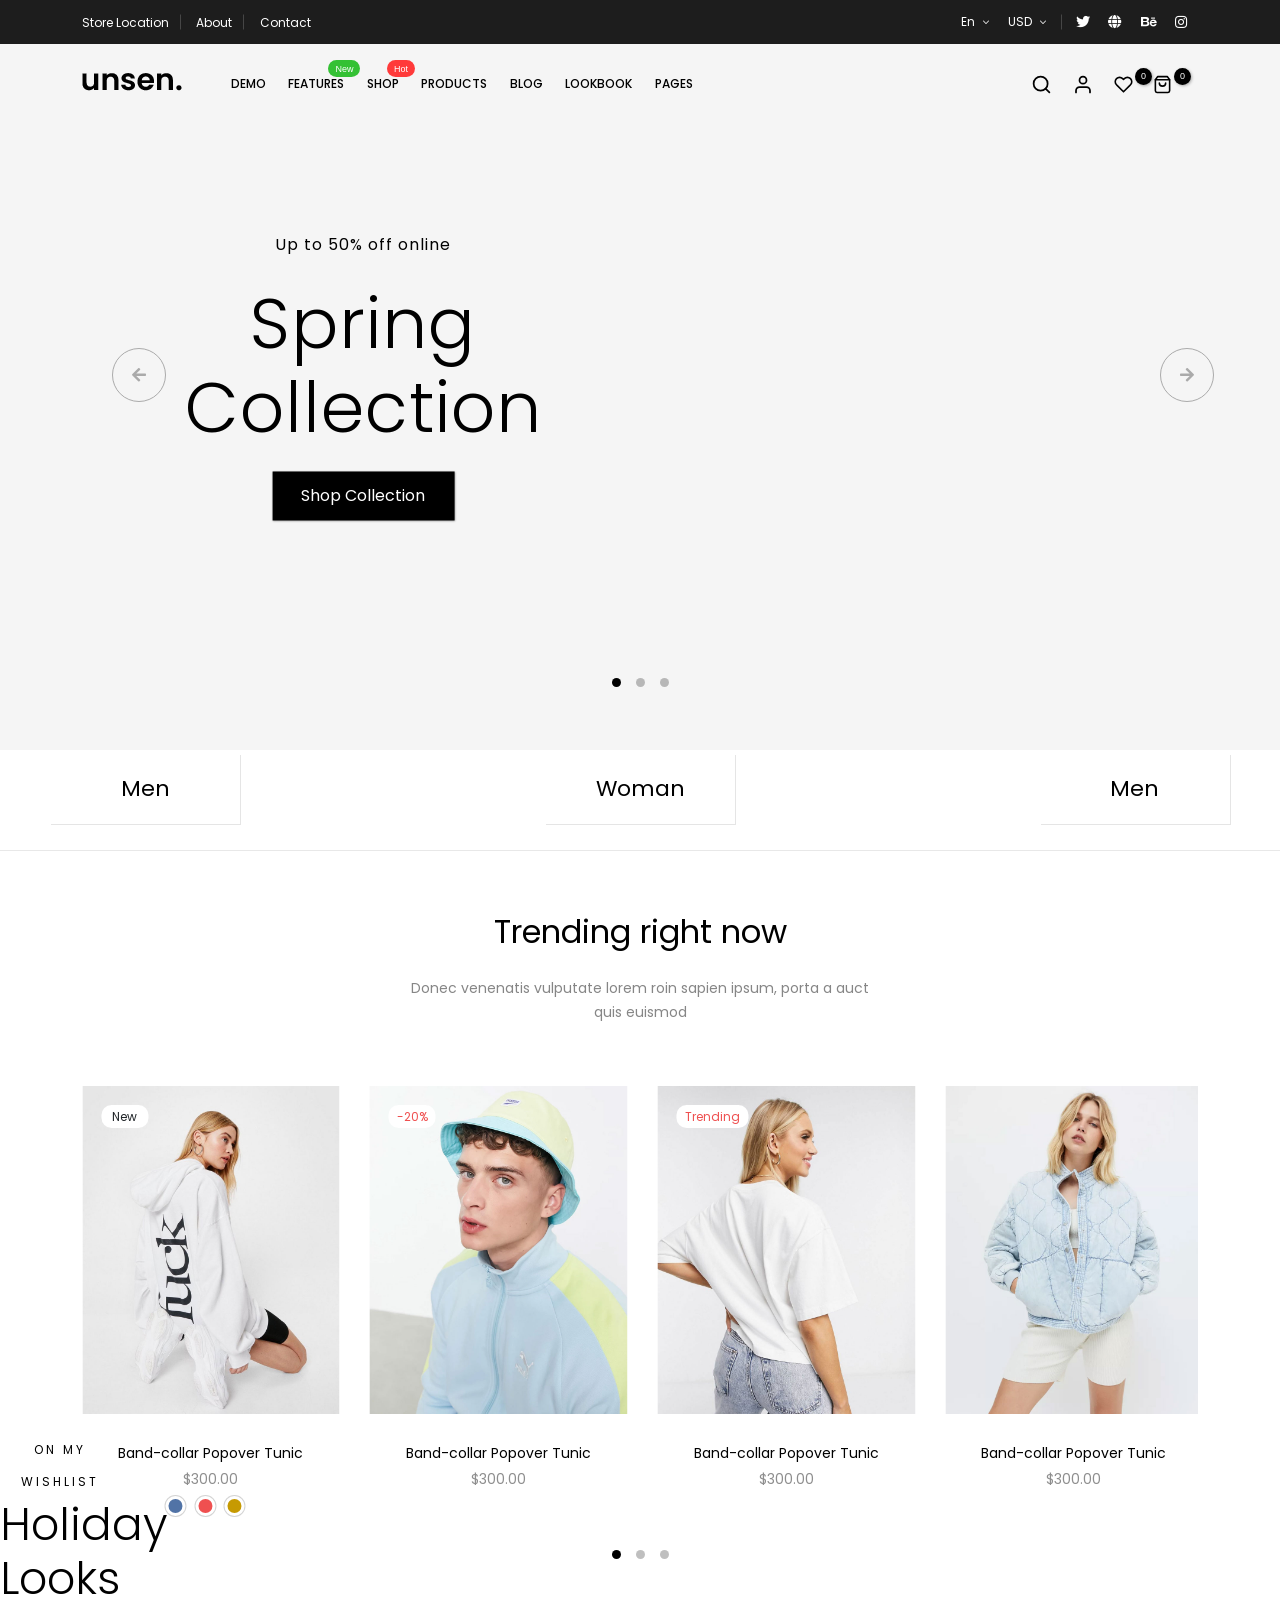
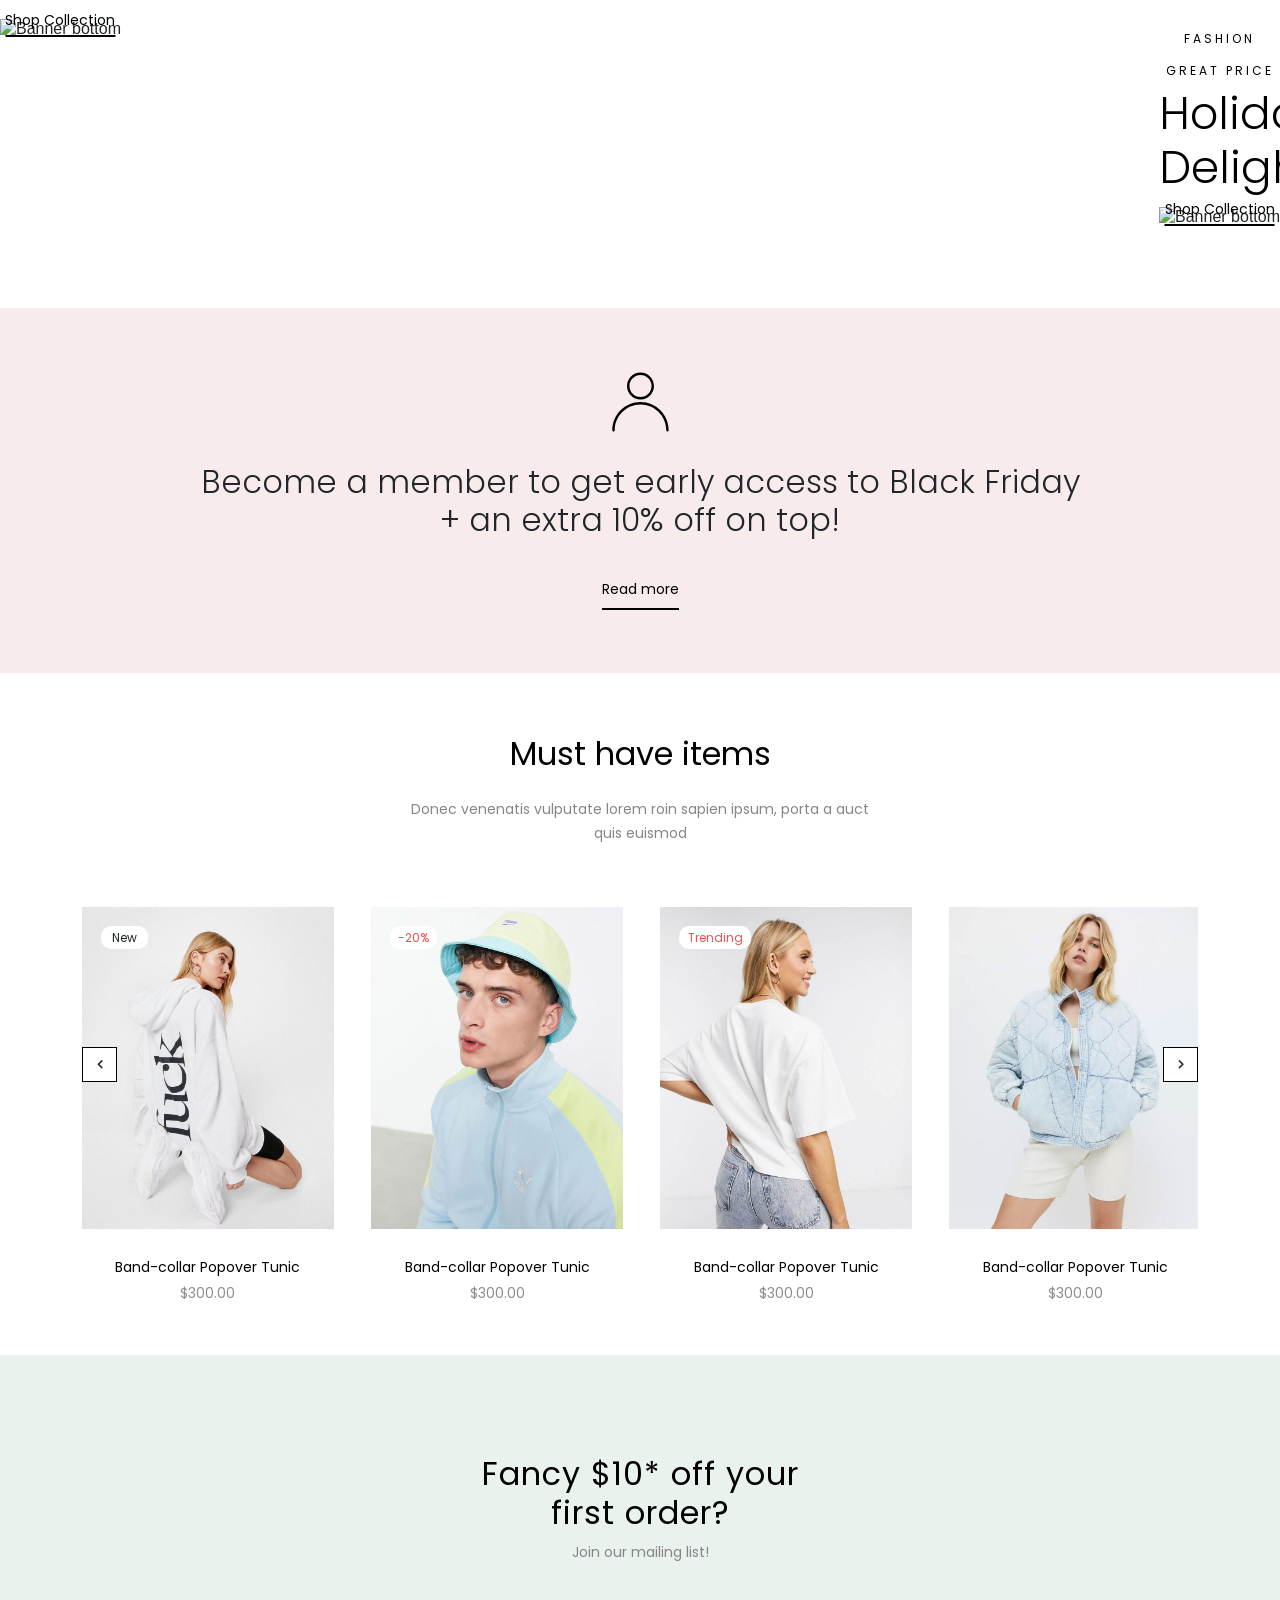
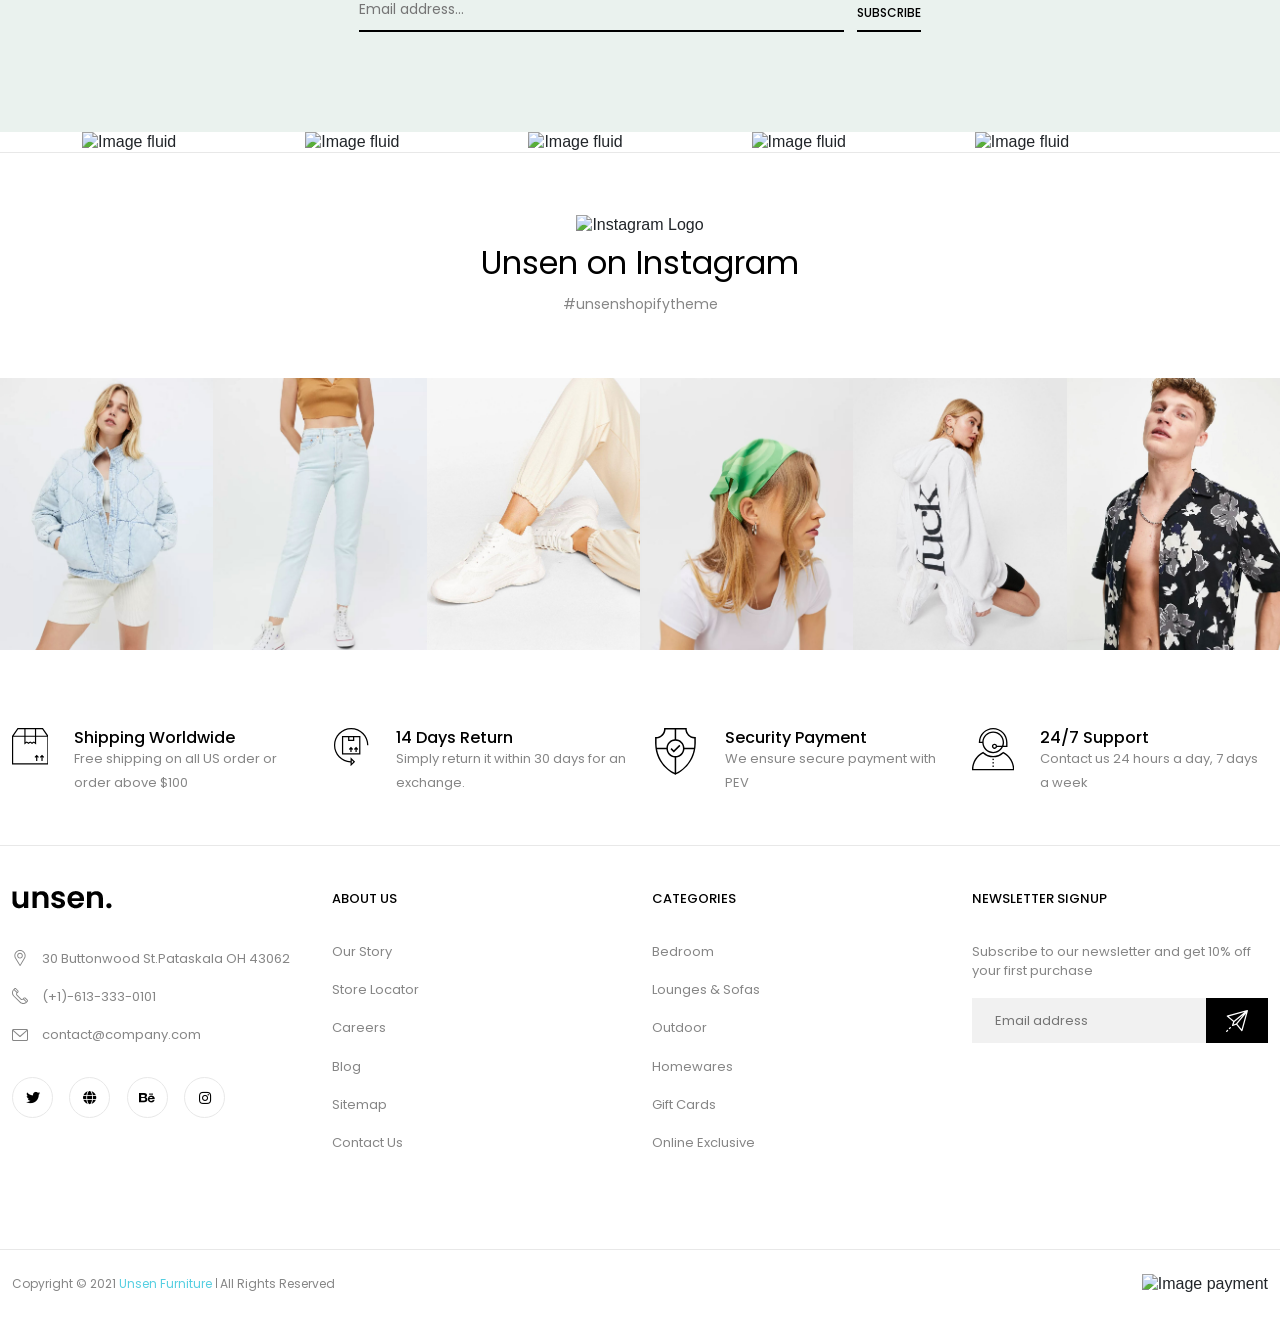
==== commit 68f45e57: "update theme" ====
--- a/index.html
+++ b/index.html
@@ -16,6 +16,7 @@
     <link rel="stylesheet" href="assets/css/responsive.css">
 </head>
 <body>
+
     <div class="header-wrapper">
         <header class="header">
             <div class="header-inner">
@@ -125,9 +126,7 @@
 
                         <ul class="icon__group-list">
                             <li class="icon__group-item">
-                                <a href="#" class="icon__group-link">
-                                    <!-- <img src="assets/images/svg/search.svg" class="img_fluid search-icon" alt="search_icon"/> -->
-                                    
+                                <a href="#" class="icon__group-link" id="search-box">                                  
                                     <svg xmlns="http://www.w3.org/2000/svg" width="21" height="21" viewBox="0 0 24 24" fill="none" stroke="currentColor" stroke-width="2" stroke-linecap="round" stroke-linejoin="round" class="feather feather-search">
                                         <circle cx="11" cy="11" r="8"></circle><line x1="21" y1="21" x2="16.65" y2="16.65"></line>
                                     </svg>
@@ -135,7 +134,7 @@
                             </li>
                             <li class="icon__group-item  dn-mobile">
                                 <a href="#"class="icon__group-link">
-                                    <svg xmlns="http://www.w3.org/2000/svg" width="22" height="22" viewBox="0 0 24 24" fill="none" stroke="currentColor" stroke-width="2" stroke-linecap="round" stroke-linejoin="round" class="feather feather-user">
+                                    <svg xmlns="http://www.w3.org/2000/svg" width="22" height="21" viewBox="0 0 24 24" fill="none" stroke="currentColor" stroke-width="2" stroke-linecap="round" stroke-linejoin="round" class="feather feather-user">
                                         <path d="M20 21v-2a4 4 0 0 0-4-4H8a4 4 0 0 0-4 4v2"></path><circle cx="12" cy="7" r="4"></circle>
                                     </svg>
                                 </a>
@@ -150,7 +149,7 @@
                             </li>
                             <li class="icon__group-item">
                                 <a href="#" class="icon__group-link" href="#">
-                                    <svg xmlns="http://www.w3.org/2000/svg" width="19" height="25" viewBox="0 0 24 24" fill="none" stroke="currentColor" stroke-width="2" stroke-linecap="round" stroke-linejoin="round" class="feather feather-shopping-bag">
+                                    <svg xmlns="http://www.w3.org/2000/svg" width="19" height="21" viewBox="0 0 24 24" fill="none" stroke="currentColor" stroke-width="2" stroke-linecap="round" stroke-linejoin="round" class="feather feather-shopping-bag">
                                         <path d="M6 2L3 6v14a2 2 0 0 0 2 2h14a2 2 0 0 0 2-2V6l-3-4z"></path><line x1="3" y1="6" x2="21" y2="6"></line><path d="M16 10a4 4 0 0 1-8 0"></path>
                                     </svg>
                                     <span class="minicart-count">0</span>
@@ -202,8 +201,8 @@
             <input type="checkbox" hidden="" class="nav-input" id="nav-mobile-input">
             <label for="nav-mobile-input" class="nav__overlay"></label>
             <div class="nav__mobile">
-                <label for="nav-mobile-input" class="nav__moblie-close">
-                    <i class="fas fa-times"></i>
+                <label for="nav-mobile-input" class="nav__mobile-close">
+                    <svg xmlns="http://www.w3.org/2000/svg" width="24" height="24" viewBox="0 0 24 24" fill="none" stroke="currentColor" stroke-width="2" stroke-linecap="round" stroke-linejoin="round" class="feather feather-x"><line x1="18" y1="6" x2="6" y2="18"></line><line x1="6" y1="6" x2="18" y2="18"></line></svg>
                 </label>
                 <ul class="header__mobile-list">
                     <li class="header__mobile-item">
@@ -326,7 +325,7 @@
                                 </a>
                             </div>
                             <div class="product-item__action">
-                                <a href="#" class="quick quick-view">
+                                <a href="#" class="quick quick-view" >
                                     <span>Quick View</span>
                                     <svg xmlns="http://www.w3.org/2000/svg" viewBox="0 0 24 24" stroke-width="2" stroke-linecap="round" stroke-linejoin="round" class="feather feather-eye">
                                         <path d="M1 12s4-8 11-8 11 8 11 8-4 8-11 8-11-8-11-8z"></path><circle cx="12" cy="12" r="3"></circle>
@@ -1098,7 +1097,30 @@
                 <div class="col-xl-3 col-lg-6 col-md-6 col-sm-6 col-12">
                     <div class="our-services_item">
                         <div class="our-services__icon">
-                            <a href="#"><img src="assets/images/services/services1.png" class="img-fluid" alt="Image your sevices"></a>
+                            <svg version="1.1" id="Capa_1" xmlns="http://www.w3.org/2000/svg" xmlns:xlink="http://www.w3.org/1999/xlink" x="0px" y="0px"
+                                    viewBox="0 0 508 508" style="enable-background:new 0 0 508 508;" xml:space="preserve">
+                                <g>
+                                    <g>
+                                        <path d="M430.4,0H77.6L0,112.1V508h508V112.1L430.4,0z M335.9,16.4h85.8l62.5,90.1H335.9V16.4z M188.5,16.4h131.1v90.1H188.5V16.4
+                                            z M188.4,122.9h0.1h131.1v74.8l-16.4-10.9l-24.6,16.4L254,186.8l-24.6,16.4l-24.6-16.4l-16.4,10.9V122.9z M86.2,16.4H172v90.1
+                                            H23.8L86.2,16.4z M491.8,491.6H16.4V122.9h155.7v105.4l32.8-21.9l24.6,16.4l24.6-16.4l24.6,16.4l24.6-16.4l32.8,21.9V122.9h155.7
+                                            V491.6z"/>
+                                    </g>
+                                </g>
+                                <g>
+                                    <g>
+                                        <polygon points="417.9,373.5 387.5,403.9 399.1,415.5 409.7,404.9 409.7,458.8 426.1,458.8 426.1,404.9 436.7,415.5 448.2,403.9 
+                                                    "/>
+                                    </g>
+                                </g>
+                                <g>
+                                    <g>
+                                        <polygon points="344.1,373.5 313.8,403.9 325.3,415.5 335.9,404.9 335.9,458.8 352.3,458.8 352.3,404.9 362.9,415.5 374.5,403.9 
+                                                    "/>
+                                    </g>
+                                </g>
+
+                            </svg>
                         </div>
                         <div class="our-services__content">
                             <div class="our-services__content-title"><a href="#">Shipping Worldwide</a></div>
@@ -1109,7 +1131,34 @@
                 <div class="col-xl-3 col-lg-6 col-md-6 col-sm-6 col-12">
                     <div class="our-services_item">
                         <div class="our-services__icon">
-                            <a href="#"><img src="assets/images/services/services2.png" class="img-fluid" alt="Image your sevices"></a>
+                            <svg version="1.1" id="Capa_1" xmlns="http://www.w3.org/2000/svg" xmlns:xlink="http://www.w3.org/1999/xlink" x="0px" y="0px"
+                                    viewBox="0 0 508 508" style="enable-background:new 0 0 508 508;" xml:space="preserve">
+                                <g>
+                                    <g>
+                                        <path d="M254,0C128.3,0,26.1,102.2,26.1,227.9c0,122.9,97.9,223.4,219.8,227.7V508l60.3-60.3l-60.3-60.3v52
+                                            c-113-4.4-203.5-97.5-203.5-211.5c0-116.7,94.9-211.6,211.6-211.6s211.6,94.9,211.6,211.6h16.3C481.9,102.2,379.7,0,254,0z
+                                            M262.1,426.6l21,21l-21,21V426.6z"/>
+                                    </g>
+                                </g>
+                                <g>
+                                    <g>
+                                        <path d="M131.9,105.8V350h244.2V105.8H131.9z M229.6,122.1L229.6,122.1h48.8v32.6h-48.8V122.1z M359.8,333.7H148.2V122.1h65.1
+                                            v48.8h81.4v-48.8h65.1V333.7z"/>
+                                    </g>
+                                </g>
+                                <g>
+                                    <g>
+                                        <polygon points="319.1,248.2 291.2,279.5 303.4,290.3 311,281.8 311,317.4 327.3,317.4 327.3,281.8 334.8,290.3 347,279.5"/>
+                                    </g>
+                                </g>
+                                <g>
+                                    <g>
+                                        <polygon points="251.4,248.2 223.5,279.5 235.7,290.3 243.2,281.8 243.2,317.4 259.5,317.4 259.5,281.8 267.1,290.3 279.2,279.5 
+                                                    "/>
+                                    </g>
+                                </g>
+
+                            </svg>
                         </div>
                         <div class="our-services__content">
                             <div class="our-services__content-title"><a href="#">14 Days Return</a></div>
@@ -1120,7 +1169,24 @@
                 <div class="col-xl-3 col-lg-6 col-md-6 col-sm-6 col-12">
                     <div class="our-services_item">
                         <div class="our-services__icon">
-                            <a href="#"><img src="assets/images/services/services3.png" class="img-fluid" alt="Image your sevices"></a>
+                            <svg version="1.1" id="Capa_1" xmlns="http://www.w3.org/2000/svg" xmlns:xlink="http://www.w3.org/1999/xlink" x="0px" y="0px"
+                                    viewBox="0 0 508 508" style="enable-background:new 0 0 508 508;" xml:space="preserve">
+                                <g>
+                                    <g>
+                                        <path d="M376.7,0H131.3c2,61.4-43.6,101.1-98.2,98.2v68.4C37.6,423,254,508,254,508s214.3-85,220.9-341.4V98.2
+                                            C407.9,103.9,371.7,41.3,376.7,0z M49.5,166.6v-52.4c52.1-4,93.9-45.7,97.9-97.9h98.5v106.8c-47.6,4-85.6,42-89.6,89.6H52.6
+                                            C50.6,197.5,49.5,182.1,49.5,166.6z M245.8,485.9C144.9,434.8,74.6,338.7,55,229h101.2c4,47.6,42,85.6,89.6,89.6V485.9z
+                                            M172.2,220.9c0-45.1,36.7-81.8,81.8-81.8c45.1,0,81.8,36.7,81.8,81.8c0,45.1-36.7,81.8-81.8,81.8
+                                            C208.9,302.7,172.2,266,172.2,220.9z M262.2,485.9V318.6c47.6-4,85.6-42,89.6-89.6H453C433.4,338.7,363.1,434.8,262.2,485.9z
+                                            M458.5,166.6c0,15.5-1.1,30.9-3.1,46.1H351.7c-4-47.6-42-85.6-89.6-89.6V16.4h98.5c4,52.1,45.8,93.8,97.9,97.8V166.6z"/>
+                                    </g>
+                                </g>
+                                <g>
+                                    <g>
+                                        <polygon points="295.8,182.4 236.2,242 212.2,218.1 200.6,229.6 236.2,265.2 307.4,193.9 		"/>
+                                    </g>
+                                </g>
+                            </svg>
                         </div>
                         <div class="our-services__content">
                             <div class="our-services__content-title"><a href="#">Security Payment</a></div>
@@ -1131,7 +1197,43 @@
                 <div class="col-xl-3 col-lg-6 col-md-6 col-sm-6 col-12">
                     <div class="our-services_item">
                         <div class="our-services__icon">
-                            <a href="#"><img src="assets/images/services/services4.png" class="img-fluid" alt="Image your sevices"></a>
+                            <svg version="1.1" id="Capa_1" xmlns="http://www.w3.org/2000/svg" xmlns:xlink="http://www.w3.org/1999/xlink" x="0px" y="0px"
+                                    viewBox="0 0 508.034 508.034" style="enable-background:new 0 0 508.034 508.034;" xml:space="preserve">
+                                <g>
+                                    <g>
+                                        <path d="M254,0.017c-94.8,0-172.1,77.2-172.1,172.1v8.2h41.4c4.3,68.4,61.2,122.9,130.7,122.9c51.7,0,96.4-30.2,117.7-73.7H426
+                                            v-57.4C426,77.217,348.8,0.017,254,0.017z M361,213.017h-59.9c-3.2-14-15.7-24.6-30.7-24.6c-17.4,0-31.5,14.1-31.5,31.5
+                                            c0,17.4,14.1,31.5,31.5,31.5c14.1,0,25.9-9.3,29.9-22.1h52.9c-19.9,34.2-56.8,57.4-99.2,57.4c-63.2,0-114.7-51.5-114.7-114.7
+                                            s51.4-114.6,114.7-114.6s114.7,51.5,114.7,114.7C368.7,186.517,365.9,200.317,361,213.017z M285.5,220.017
+                                            c0,8.4-6.8,15.1-15.1,15.1c-8.3,0-15.1-6.8-15.1-15.1s6.8-15.1,15.1-15.1C278.7,204.917,285.5,211.617,285.5,220.017z
+                                            M409.7,213.117h-31.2c4.3-12.9,6.6-26.7,6.6-41c0-72.3-58.8-131.1-131.1-131.1c-69.5,0-126.4,54.4-130.7,122.9H98.5
+                                            c4.3-82.1,72.4-147.5,155.5-147.5c85.8,0,155.7,69.8,155.7,155.7V213.117z"/>
+                                    </g>
+                                </g>
+                                <g>
+                                    <g>
+                                        <path d="M372.5,285.217c0,0-45.2,50.8-118.5,50.8c-72.7,0-118.5-50.8-118.5-50.8S0,339.917,0,508.017h508
+                                            C510.5,341.617,372.5,285.217,372.5,285.217z M16.5,491.617c2.8-78.6,46.6-149,116.1-186.5c33.3,30.5,76.2,47.2,121.4,47.2
+                                            s88-16.7,121.4-47.2c69.4,37.5,113.2,107.9,116.1,186.5H16.5z"/>
+                                    </g>
+                                </g>
+                                <g>
+                                    <g>
+                                        <rect x="245.8" y="368.717" width="16.4" height="16.4"/>
+                                    </g>
+                                </g>
+                                <g>
+                                    <g>
+                                        <rect x="245.8" y="409.717" width="16.4" height="16.4"/>
+                                    </g>
+                                </g>
+                                <g>
+                                    <g>
+                                        <rect x="245.8" y="450.617" width="16.4" height="16.4"/>
+                                    </g>
+                                </g>
+
+                            </svg>
                         </div>
                         <div class="our-services__content">
                             <div class="our-services__content-title"><a href="#">24/7 Support</a></div>
@@ -1285,7 +1387,34 @@
                             <form action="#" method="POST">
                                 <div class="subscribe__form-content d-flex">
                                     <input type="email" placeholder="Email address" required="">
-                                    <button type="submit"><img src="assets/images/send_icon.png" class="img-fluid" alt="Send icon"></button>
+                                    <button type="submit">
+                                        <svg version="1.1" id="Capa_1" xmlns="http://www.w3.org/2000/svg" xmlns:xlink="http://www.w3.org/1999/xlink" x="0px" y="0px"
+                                                viewBox="0 0 511.999 511.999" style="enable-background:new 0 0 511.999 511.999;" xml:space="preserve">
+                                            <g>
+                                                <g>
+                                                    <path d="M493.469,0.481c-0.14,0.034-0.281,0.062-0.421,0.1L26.362,127.859c-11.729,3.199-14.956,18.333-5.591,26.049
+                                                        L166.019,273.57l-26.743,80.228c-3.898,11.696,7.26,22.877,18.974,18.974l80.228-26.743L358.14,491.277
+                                                        c7.748,9.403,22.855,6.115,26.049-5.591L511.466,18.999c0.04-0.147,0.07-0.296,0.105-0.444
+                                                        C514.204,7.56,504.277-2.128,493.469,0.481z M62.21,149.178L431.982,48.331L183.593,249.179L62.21,149.178z M234.599,315.698
+                                                        l-57.376,19.126l19.126-57.376L396.206,115.84L234.599,315.698z M362.868,449.836L262.866,328.453l200.85-248.39L362.868,449.836z
+                                                        "/>
+                                                </g>
+                                            </g>
+                                            <g>
+                                                <g>
+                                                    <path d="M46.805,465.313c-5.861-5.856-15.359-5.851-21.214,0.01L4.388,486.546c-5.855,5.86-5.851,15.358,0.01,21.213
+                                                        c5.594,5.589,15.625,5.584,21.213-0.01l21.204-21.223C52.67,480.666,52.666,471.168,46.805,465.313z"/>
+                                                </g>
+                                            </g>
+                                            <g>
+                                                <g>
+                                                    <path d="M110.413,401.645c-5.861-5.855-15.357-5.851-21.213,0.01l-21.203,21.223c-5.322,5.327-5.317,15.891,0.01,21.213
+                                                        c5.059,5.054,16.156,5.051,21.213-0.01l21.203-21.223C116.278,416.998,116.274,407.5,110.413,401.645z"/>
+                                                </g>
+                                            </g>
+
+                                        </svg>
+                                    </button>
                                 </div>
                             </form>
                         </li>
@@ -1308,12 +1437,418 @@
     </footer>
     <div class="to-top" id="scroll-top"><i class="fas fa-chevron-up"></i></div>
 
+    <div class="popup-quickview" id="popup_qv">
+        <div class="popup-quickview__content">
+            <div class="popup-quickview__body">
+                <div class="row">
+                    <div class="col-lg-7 col-md-7 col-sm-12 col-12 product-images">
+                        <div class="product-images__list">
+                            <div class="product-images__item" style="background-image: url('assets/images/quick_view/quick_view6.jpg');"></div>
+                            <div class="product-images__item" style="background-image: url('assets/images/quick_view/quick_view7.jpg');"></div>
+                            <div class="product-images__item" style="background-image: url('assets/images/quick_view/quick_view8.jpg');"></div>
+                            <div class="product-images__item" style="background-image: url('assets/images/quick_view/quick_view9.jpg');"></div>
+                            <div class="product-images__item" style="background-image: url('assets/images/quick_view/quick_view10.jpg');"></div>
+                        </div>
+                    </div>
+                    <div class="col-lg-5 col-md-5 col-sm-12 col-12 entry-summary">
+                        <div class="entry-summary-section">
+                            <div class="entry-summary__title">
+                                <a class="entry-summary__title-link" href="#">Band-collar Popover Tunic</a>
+                            </div>
+                            <div class="entry-summary__price">$68.0</div>
+                            <p class="entry-summary__description">
+                                Go sporty this summer with this vintage navy and white striped v-neck t-shirt from the Nike. Perfect for pairing with denim and white kicks for a stylish sporty vibe.
+                            </p>
+                            <form action="#" method="POST">
+                                <div class="entry-summary__size">
+                                    <div class="entry-summary__size-title">Size: S</div>
+                                    <ul class="entry-summary__size-list">
+                                        <li class="entry-summary__size-item"><button type="button" class="entry-summary__size-btn entry-summary__size-btn--active">S</button></li>
+                                        <li class="entry-summary__size-item"><button type="button" class="entry-summary__size-btn entry-summary__size-btn--off">M</button></li>
+                                        <li class="entry-summary__size-item"><button type="button" class="entry-summary__size-btn">L</button></li>
+                                    </ul>
+                                </div>
+                                <div class="entry-summary__group d-flex align-items-center justify-content-between">
+                                    <div class="entry-summary__quantity">
+                                        <button class="btn minus-btn disabled" type="button">-</button>
+                                        <input type="text" id="quantity-number" value="1">
+                                        <button class="btn plus-btn" type="button">+</button>
+                                    </div>
+                                    <button type="submit" class="entry-summary__button-addcart">ADD TO CART</button>
+
+                                    <a href="#" id="addToWishList" class="product-item__wishlist">
+                                        <svg xmlns="http://www.w3.org/2000/svg" viewBox="0 0 24 24" stroke-width="2" stroke-linecap="round" stroke-linejoin="round" class="svg-icon feather feather-heart">
+                                            <path d="M20.84 4.61a5.5 5.5 0 0 0-7.78 0L12 5.67l-1.06-1.06a5.5 5.5 0 0 0-7.78 7.78l1.06 1.06L12 21.23l7.78-7.78 1.06-1.06a5.5 5.5 0 0 0 0-7.78z"></path>
+                                        </svg>
+                                        <span class="add-wishlist-title">Add To Wishlist</span>
+                                    </a>
+                                </div>
+                                <div class="entry-summary__seal">
+                                    <img class="entry-summary__seal-img img-fluid" src="assets/images/trust_img2_480x.png" alt="entry-summary__seal img">
+                                </div>
+                                <div class="entry-summary__meta">
+                                    <div class="entry-summary__meta-sku">
+                                        <span class="entry-summary__meta-heading">Sku:</span>
+                                        <span class="entry-summary__meta-category">N/A</span>
+                                    </div>
+                                    <div class="entry-summary__meta-categories">
+                                        <span class="entry-summary__meta-heading">Categories:</span>
+                                        <span class="entry-summary__meta-category">
+                                            <a href="#">All</a>,
+                                            <a href="#">Best seller</a>,
+                                            <a href="#">Bottom</a>,
+                                            <a href="#">Dress</a>,
+                                            <a href="#">New Arrival</a>,
+                                            <a href="#">Tops</a>,
+                                            <a href="#">Men</a>,
+                                            <a href="#">Woman</a>,
+                                        </span>
+                                    </div>
+                                    <div class="entry-summary__meta-tags">
+                                        <span class="entry-summary__meta-heading">Tags:</span>
+                                        <span class="entry-summary__meta-category">
+                                            <a href="#">Color white</a>,
+                                            <a href="#">Color green</a>,
+                                            <a href="#">Color red</a>,
+                                            <a href="#">Color purple</a>,
+                                        </span>
+                                    </div>
+                                </div>
+                                <a href="#" class="entry-summary__meta-link">Full view details<span class="entry-summary__meta-link-icon"><i class="fas fa-long-arrow-alt-right"></i></span></a>
+                            </form>
+                        </div>
+                    </div>
+                </div>
+                <div class="popup-close" id="popup-close">
+                    <svg xmlns="http://www.w3.org/2000/svg" width="24" height="24" viewBox="0 0 24 24" fill="none" stroke="currentColor" stroke-width="2" stroke-linecap="round" stroke-linejoin="round" class="feather feather-x">
+                        <line x1="18" y1="6" x2="6" y2="18"></line><line x1="6" y1="6" x2="18" y2="18"></line>
+                    </svg>
+                </div>
+            </div>
+        </div>
+    </div>
+    <div class="mini-cart" id="mini-cart">
+        <div class="mini-cart__heading d-flex align-items-center justify-content-between">
+            <div class="mini-cart_heading-title">Shopping cart</div>
+            <div class="minicart-close" id="minicart-close">
+                <svg xmlns="http://www.w3.org/2000/svg" width="24" height="24" viewBox="0 0 24 24" fill="none" stroke="currentColor" stroke-width="2" stroke-linecap="round" stroke-linejoin="round" class="feather feather-x">
+                    <line x1="18" y1="6" x2="6" y2="18"></line><line x1="6" y1="6" x2="18" y2="18"></line>
+                </svg>
+            </div>
+        </div>
+        <div class="mini-cart__shipping">
+            <span>Congratulations!</span> You've got free shipping!
+        </div>
+        <div class="mini-cart__wrap">
+            <div class="mini-cart__product-list">
+                <div class="mini-cart__product-scroll">
+                    <div class="mini-cart__product-item">
+                        <div class="mini-cart__product-thumb">
+                            <a href="#" class="d-block">
+                                <img src="assets/images/products/Essentials-Jumpman-boxy-t-shirt_02.jpg" class="img-fluid" alt="product thumb">
+                            </a>
+                        </div>
+                        <div class="mini-cart__product-info">
+                            <a href="#" class="mini-cart__product-link d-block">
+                                <p class="mini-cart__product-title">Band-collar Popover Tunic </p>
+                            </a>
+                            <div class="mini-cart__product-price">$288.00</div>
+                                <div class="mini-cart__product-quantity">
+                                    <button class="btn minus-btn disabled" type="button">-</button>
+                                    <input type="text" name="quantity" value="1">
+                                    <button class="btn plus-btn" type="button">+</button>
+                                </div>
+                            <div class="mini-cart__product-action d-flex">
+                                <div class="mini-cart__product-action-edit">
+                                    <svg xmlns="http://www.w3.org/2000/svg" width="18" height="18" viewBox="0 0 24 24" fill="none" stroke="currentColor" stroke-width="2" stroke-linecap="round" stroke-linejoin="round" class="feather feather-edit">
+                                        <path d="M11 4H4a2 2 0 0 0-2 2v14a2 2 0 0 0 2 2h14a2 2 0 0 0 2-2v-7"></path>
+                                        <path d="M18.5 2.5a2.121 2.121 0 0 1 3 3L12 15l-4 1 1-4 9.5-9.5z"></path>
+                                    </svg>
+                                    <span class="mini-cart__product-tooltip tooltip-edit">Edit this item</span>
+                                </div>
+                                <div class="mini-cart__product-action-delete">
+                                    <svg xmlns="http://www.w3.org/2000/svg" width="18" height="18" viewBox="0 0 24 24" fill="none" stroke="currentColor" stroke-width="2" stroke-linecap="round" stroke-linejoin="round" class="feather feather-trash-2">
+                                        <polyline points="3 6 5 6 21 6"></polyline>
+                                        <path d="M19 6v14a2 2 0 0 1-2 2H7a2 2 0 0 1-2-2V6m3 0V4a2 2 0 0 1 2-2h4a2 2 0 0 1 2 2v2"></path>
+                                        <line x1="10" y1="11" x2="10" y2="17"></line>
+                                        <line x1="14" y1="11" x2="14" y2="17"></line>
+                                    </svg>
+                                    <span class="mini-cart__product-tooltip tooltip-delete">Delete this item</span>
+                                </div>
+                            </div>
+                        </div>
+                    </div>
+                    <div class="mini-cart__product-item">
+                        <div class="mini-cart__product-thumb">
+                            <a href="#" class="d-block">
+                                <img src="assets/images/products/Essentials-Jumpman-boxy-t-shirt_04.jpg" class="img-fluid" alt="product thumb">
+                            </a>
+                        </div>
+                        <div class="mini-cart__product-info">
+                            <a href="#" class="mini-cart__product-link d-block">
+                                <p class="mini-cart__product-title">Band-collar Popover Tunic </p>
+                            </a>
+                            <div class="mini-cart__product-price">$288.00</div>
+                            <div class="mini-cart__product-quantity">
+                                <button class="btn minus-btn disabled" type="button">-</button>
+                                <input type="text" name="quantity" value="1">
+                                <button class="btn plus-btn" type="button">+</button>
+                            </div>
+                            <div class="mini-cart__product-action d-flex">
+                                <div class="mini-cart__product-action-edit">
+                                    <svg xmlns="http://www.w3.org/2000/svg" width="18" height="18" viewBox="0 0 24 24" fill="none" stroke="currentColor" stroke-width="2" stroke-linecap="round" stroke-linejoin="round" class="feather feather-edit">
+                                        <path d="M11 4H4a2 2 0 0 0-2 2v14a2 2 0 0 0 2 2h14a2 2 0 0 0 2-2v-7"></path>
+                                        <path d="M18.5 2.5a2.121 2.121 0 0 1 3 3L12 15l-4 1 1-4 9.5-9.5z"></path>
+                                    </svg>
+                                    <span class="mini-cart__product-tooltip tooltip-edit">Edit this item</span>
+                                </div>
+                                <div class="mini-cart__product-action-delete">
+                                    <svg xmlns="http://www.w3.org/2000/svg" width="18" height="18" viewBox="0 0 24 24" fill="none" stroke="currentColor" stroke-width="2" stroke-linecap="round" stroke-linejoin="round" class="feather feather-trash-2">
+                                        <polyline points="3 6 5 6 21 6"></polyline>
+                                        <path d="M19 6v14a2 2 0 0 1-2 2H7a2 2 0 0 1-2-2V6m3 0V4a2 2 0 0 1 2-2h4a2 2 0 0 1 2 2v2"></path>
+                                        <line x1="10" y1="11" x2="10" y2="17"></line>
+                                        <line x1="14" y1="11" x2="14" y2="17"></line>
+                                    </svg>
+                                    <span class="mini-cart__product-tooltip tooltip-delete">Delete this item</span>
+                                </div>
+                            </div>
+                        </div>
+                    </div> 
+                    <div class="mini-cart__product-item">
+                        <div class="mini-cart__product-thumb">
+                            <a href="#" class="d-block">
+                                <img src="assets/images/products/Leather-Chunky-Sneakers_01.jpg" class="img-fluid" alt="product thumb">
+                            </a>
+                        </div>
+                        <div class="mini-cart__product-info">
+                            <a href="#" class="mini-cart__product-link d-block">
+                                <p class="mini-cart__product-title">Band-collar Popover Tunic </p>
+                            </a>
+                            <div class="mini-cart__product-price">$288.00</div>
+                            <div class="mini-cart__product-quantity">
+                                <button class="btn minus-btn disabled" type="button">-</button>
+                                <input type="text" name="quantity" value="1">
+                                <button class="btn plus-btn" type="button">+</button>
+                            </div>
+                            <div class="mini-cart__product-action d-flex">
+                                <div class="mini-cart__product-action-edit">
+                                    <svg xmlns="http://www.w3.org/2000/svg" width="18" height="18" viewBox="0 0 24 24" fill="none" stroke="currentColor" stroke-width="2" stroke-linecap="round" stroke-linejoin="round" class="feather feather-edit">
+                                        <path d="M11 4H4a2 2 0 0 0-2 2v14a2 2 0 0 0 2 2h14a2 2 0 0 0 2-2v-7"></path>
+                                        <path d="M18.5 2.5a2.121 2.121 0 0 1 3 3L12 15l-4 1 1-4 9.5-9.5z"></path>
+                                    </svg>
+                                    <span class="mini-cart__product-tooltip tooltip-edit">Edit this item</span>
+                                </div>
+                                <div class="mini-cart__product-action-delete">
+                                    <svg xmlns="http://www.w3.org/2000/svg" width="18" height="18" viewBox="0 0 24 24" fill="none" stroke="currentColor" stroke-width="2" stroke-linecap="round" stroke-linejoin="round" class="feather feather-trash-2">
+                                        <polyline points="3 6 5 6 21 6"></polyline>
+                                        <path d="M19 6v14a2 2 0 0 1-2 2H7a2 2 0 0 1-2-2V6m3 0V4a2 2 0 0 1 2-2h4a2 2 0 0 1 2 2v2"></path>
+                                        <line x1="10" y1="11" x2="10" y2="17"></line>
+                                        <line x1="14" y1="11" x2="14" y2="17"></line>
+                                    </svg>
+                                    <span class="mini-cart__product-tooltip tooltip-delete">Delete this item</span>
+                                </div>
+                            </div>
+                        </div>
+                    </div>
+                    <div class="mini-cart__product-item">
+                        <div class="mini-cart__product-thumb">
+                            <a href="#" class="d-block">
+                                <img src="assets/images/products/Oversized-Graphic-Hoodie_01.jpg" class="img-fluid" alt="product thumb">
+                            </a>
+                        </div>
+                        <div class="mini-cart__product-info">
+                            <a href="#" class="mini-cart__product-link d-block">
+                                <p class="mini-cart__product-title">Band-collar Popover Tunic </p>
+                            </a>
+                            <div class="mini-cart__product-price">$288.00</div>
+                            <div class="mini-cart__product-quantity">
+                                <button class="btn minus-btn disabled" type="button">-</button>
+                                <input type="text" name="quantity" value="1">
+                                <button class="btn plus-btn" type="button">+</button>
+                            </div>
+                            <div class="mini-cart__product-action d-flex">
+                                <div class="mini-cart__product-action-edit">
+                                    <svg xmlns="http://www.w3.org/2000/svg" width="18" height="18" viewBox="0 0 24 24" fill="none" stroke="currentColor" stroke-width="2" stroke-linecap="round" stroke-linejoin="round" class="feather feather-edit">
+                                        <path d="M11 4H4a2 2 0 0 0-2 2v14a2 2 0 0 0 2 2h14a2 2 0 0 0 2-2v-7"></path>
+                                        <path d="M18.5 2.5a2.121 2.121 0 0 1 3 3L12 15l-4 1 1-4 9.5-9.5z"></path>
+                                    </svg>
+                                    <span class="mini-cart__product-tooltip tooltip-edit">Edit this item</span>
+                                </div>
+                                <div class="mini-cart__product-action-delete">
+                                    <svg xmlns="http://www.w3.org/2000/svg" width="18" height="18" viewBox="0 0 24 24" fill="none" stroke="currentColor" stroke-width="2" stroke-linecap="round" stroke-linejoin="round" class="feather feather-trash-2">
+                                        <polyline points="3 6 5 6 21 6"></polyline>
+                                        <path d="M19 6v14a2 2 0 0 1-2 2H7a2 2 0 0 1-2-2V6m3 0V4a2 2 0 0 1 2-2h4a2 2 0 0 1 2 2v2"></path>
+                                        <line x1="10" y1="11" x2="10" y2="17"></line>
+                                        <line x1="14" y1="11" x2="14" y2="17"></line>
+                                    </svg>
+                                    <span class="mini-cart__product-tooltip tooltip-delete">Delete this item</span>
+                                </div>
+                            </div>
+                        </div>
+                    </div>                                         
+                </div>          
+            </div>
+            <div class="mini-cart__footer">
+                <div class="mini-cart__discount">
+                    <span class="mini-cart__discount-icon"><i class="fas fa-tags"></i></span>
+                    <span>5% OFF</span>
+                </div>
+                <div class="mini-cart__total d-flex align-items-center justify-content-between my-2">
+                    <div class="mini-cart__total-title">
+                        Subtotal:
+                    </div>
+                    <div class="mini-cart__total-price">
+                        <span class="mini-cart__total-price-origin">$288.00</span>
+                        <span class="mini-cart__total-price-discount">- $28.00</span>
+                        <div class="mini-cart__total-price-total">$260.00</div>
+                    </div>
+                </div>
+                <div class="mini-cart__checkbox d-flex align-items-center">
+                    <input id="cart-agree" name="cart-agree" type="checkbox">
+                    <label for="cart-agree" class="cart-agree__label">I agree with the terms and conditions </label>
+                </div>
+                <div class="mini-cart__action">
+                    <button class="mini-cart__action-btn btn-viewcart">View Cart</button>
+                    <button class="mini-cart__action-btn btn-checkout">Checkout</button>
+                </div>
+            </div>
+        </div>
+    </div>
+    <div class="popup-search" id="popup-search">
+        <div class="popup-search__content">
+            <div class="popup-search__body">
+                <div class="popup-search__form">
+                    <form action="#" method="POST">
+                        <div class="row">
+                            <div class="col-lg-3 col-md-3 col-sm-12 col-12">
+                                <div class="popup-search__form-category">
+                                    <select name="product_type">
+                                        <option value="*">All Categories</option>
+                                        <option value="Acessories">Acessories</option>
+                                        <option value="Bag">Bag</option>
+                                        <option value="Camera">Camera</option>
+                                        <option value="Decor">Decor</option>
+                                        <option value="Earphones">Earphones</option>
+                                        <option value="Electric">Electric</option>
+                                        <option value="Furniture">Furniture</option>
+                                        <option value="Headphone">Headphone</option>
+                                        <option value="Men">Men</option>
+                                        <option value="Shoes">Shoes</option>
+                                        <option value="Speaker">Speaker</option>
+                                        <option value="Watch">Watch</option>
+                                        <option value="Women">Women</option>
+                                    </select>
+                                </div>
+                            </div>
+                            <div class="col-lg-9 col-md-9 col-sm-12 col-12">
+                                <div class="popup-search__form-input">
+                                    <input type="text" name="key" placeholder="Seach for product">
+                                    <button type="submit">
+                                        <svg xmlns="http://www.w3.org/2000/svg" width="24" height="24" viewBox="0 0 24 24" fill="none" stroke="currentColor" stroke-width="2" stroke-linecap="round" stroke-linejoin="round" class="feather feather-search"><circle cx="11" cy="11" r="8"></circle><line x1="21" y1="21" x2="16.65" y2="16.65"></line></svg>
+                                    </button>
+                                </div>
+                            </div>
+                        </div>
+                    </form>
+                </div>
+                <div class="popup-search__inspiration">
+                    Need some inspiration?
+                </div>
+                <div class="popup-search__result">
+                    <div class="row justify-content-center">
+                        <div class="col-lg-2 col-md-4 col-sm-4 col-12">
+                            <div class="product-search__item">
+                                <a href="#" class="product-search__item-img d-block">
+                                    <img src="assets/images/products/Oversized-Graphic-Hoodie_01.jpg" class="img-fluid" alt="product-search__item">
+                                </a>
+                                <div class="product-search__info">
+                                    <a href="#" class="product-search__info-title">Analogue Resin Strap</a>
+                                    <div class="product-search__info-price">$33.00</div>
+                                </div>
+                            </div>
+                        </div>
+                        <div class="col-lg-2 col-md-4 col-sm-4 col-12">
+                            <div class="product-search__item">
+                                <a href="#" class="product-search__item-img d-block">
+                                    <img src="assets/images/products/Jacket-–-Sun-Bleached_01.jpg" class="img-fluid" alt="product-search__item">
+                                </a>
+                                <div class="product-search__info">
+                                    <a href="#" class="product-search__info-title">Analogue Resin Strap</a>
+                                    <div class="product-search__info-price">$33.00</div>
+                                </div>
+                            </div>
+                        </div>
+                        <div class="col-lg-2 col-md-4 col-sm-4 col-12">
+                            <div class="product-search__item">
+                                <a href="#" class="product-search__item-img d-block">
+                                    <img src="assets/images/products/Jean-Zero-Gravity_03.jpg" class="img-fluid" alt="product-search__item">
+                                </a>
+                                <div class="product-search__info">
+                                    <a href="#" class="product-search__info-title">Analogue Resin Strap</a>
+                                    <div class="product-search__info-price">$33.00</div>
+                                </div>
+                            </div>
+                        </div>
+                        <div class="col-lg-2 col-md-4 col-sm-4 col-12">
+                            <div class="product-search__item">
+                                <a href="#" class="product-search__item-img d-block">
+                                    <img src="assets/images/products/Miley-Triangle-Hair-Scarf_01.jpg" class="img-fluid" alt="product-search__item">
+                                </a>
+                                <div class="product-search__info">
+                                    <a href="#" class="product-search__info-title">Analogue Resin Strap</a>
+                                    <div class="product-search__info-price">$33.00</div>
+                                </div>
+                            </div>
+                        </div>
+                        <div class="col-lg-2 col-md-4 col-sm-4 col-12">
+                            <div class="product-search__item">
+                                <a href="#" class="product-search__item-img d-block">
+                                    <img src="assets/images/products/Oversized-Graphic-Hoodie_01.jpg" class="img-fluid" alt="product-search__item">
+                                </a>
+                                <div class="product-search__info">
+                                    <a href="#" class="product-search__info-title">Analogue Resin Strap</a>
+                                    <div class="product-search__info-price">$33.00</div>
+                                </div>
+                            </div>
+                        </div>
+                        <div class="col-lg-2 col-md-4 col-sm-4 col-12">
+                            <div class="product-search__item">
+                                <a href="#" class="product-search__item-img d-block">
+                                    <img src="assets/images/products/sleeve-flower-print-revere_03.jpg" class="img-fluid" alt="product-search__item">
+                                </a>
+                                <div class="product-search__info">
+                                    <a href="#" class="product-search__info-title">Analogue Resin Strap</a>
+                                    <div class="product-search__info-price">$33.00</div>
+                                </div>
+                            </div>
+                        </div>
+                        <div class="col-lg-2 col-md-4 col-sm-4 col-12">
+                            <div class="product-search__item">
+                                <a href="#" class="product-search__item-img d-block">
+                                    <img src="assets/images/products/Miley-Triangle-Hair-Scarf_02.jpg" class="img-fluid" alt="product-search__item">
+                                </a>
+                                <div class="product-search__info">
+                                    <a href="#" class="product-search__info-title">Analogue Resin Strap</a>
+                                    <div class="product-search__info-price">$33.00</div>
+                                </div>
+                            </div>
+                        </div>                              
+                    </div>
+                </div>
+                <div class="popup-close">
+                    <svg xmlns="http://www.w3.org/2000/svg" width="24" height="24" viewBox="0 0 24 24" fill="none" stroke="currentColor" stroke-width="2" stroke-linecap="round" stroke-linejoin="round" class="feather feather-x">
+                        <line x1="18" y1="6" x2="6" y2="18"></line><line x1="6" y1="6" x2="18" y2="18"></line>
+                    </svg>
+                </div>
+            </div>
+        </div>
+    </div>
+    <div id="overlay"></div>
+
     <script src="assets/js/jquery-3.2.1.slim.min.js"></script>
-    <!-- <script src="assets/js/popper.min.js"></script>
-    <script src="assets/js/bootstrap.min.js"></script> -->
+    <script src="assets/js/popper.min.js"></script>
+    <script src="assets/js/bootstrap.min.js"></script>
     <script src="assets/js/flickity.pkgd.js"></script>
-
-    <script src="assets/js/slick.min.js"></script>
 
     <script src="assets/js/main.js"></script>
 
--- a/assets/css/style.css
+++ b/assets/css/style.css
@@ -111,6 +111,7 @@
     --color-red:#ef5050;
     --color-yellow:#c69a02;
     --color-gray:#868686;
+    --color-gray87:#878787;
     --color-blue:#5173a6;
 }
 *{
@@ -583,7 +584,7 @@
     bottom: 0;
     right: 0;
     height: 100vh;
-    z-index: 99999;
+    z-index: 99;
     background-color: rgba(0, 0, 0, 0.3);
     display: none;
     animation: fadeIn 0.2s linear;
@@ -597,7 +598,7 @@
     height: 100vh;
     max-width: 100%;
     background: #fff;
-    z-index: 999999;
+    z-index: 100;
     transform: translateX(-100%);
     opacity: 0;
     transition: transform ease-in-out 0.2s, opacity ease-in-out 0.2s;
@@ -622,7 +623,7 @@
 .header__mobile-item-link:hover{
     color: var(--color-hover);
 }
-.nav__moblie-close {
+.nav__mobile-close {
     position: absolute;
     color: #fff;
     font-size: 18px;
@@ -634,9 +635,14 @@
     text-align: center;
     background-color: #000;
     cursor: pointer;
-    transition: all ease-in-out 0.2s;
-}
-
+    transition: all ease-in-out 0.3s;
+}
+.nav__mobile-close svg{
+    transition: all ease-in-out 0.3s;
+}
+.nav__mobile-close:hover svg{
+    transform: rotate(180deg)
+}
 .nav-input:checked ~ .nav__overlay {
     display: block;
 }
@@ -1260,17 +1266,19 @@
     position: relative;
     text-align: center;
     cursor: pointer;
+    height: 300px;
 }
 .instagram-item img{
     -webkit-transition: all .8s ease-in-out;
     transition: all .8s ease-in-out;
+    
 }
 .instagram-item .overlay {
     position: absolute;
     top: 0;
     left: 0;
-    width: 100%;
-    height: 100%;
+    bottom: 0;
+    right: 0;
     background-color: transparent;
     transition: all .6s ease-in-out;
     display: flex;
@@ -1315,13 +1323,11 @@
 }
 .our-services_item {
     display: flex;
-    align-items: baseline;
+
 }
 .our-services__icon a{display: inline-block;}
 .our-services__icon {
-    position: relative;
-    top: 10px;
-    text-align: center;
+    width: 50px;
 }
 .our-services__content {
     margin-left: 26px;
@@ -1343,7 +1349,7 @@
 
 
 /* ---------------------------------------Footer Top Begin ------------------------*/
-.row{
+.space .row{
     margin: 0;
 }
 .footer-top{
@@ -1419,6 +1425,10 @@
     width: 77px;
     background-color: #000;
     transition: 0.5s ease-in-out;
+}
+.subscribe__form-content svg{
+    width: 22px;
+    fill:#fff;
 }
 .subscribe__form-content button:hover{
     opacity: 0.8;
@@ -1480,13 +1490,631 @@
     box-shadow: 0 0 3px 0 rgb(0,0,0,0.2);
 }
 /* --------------------------------------Scroll To Top End------------------------ */
-
-/* 
-.slide_in{
-    animation: slide_in  calc(1s * var(--s)) ease-in-out;
-    animation-delay: calc(1s * var(--dl));
-}
-.slide_top{
-    animation: slide_top  calc(.2s * var(--s)) ease-in-out;
-    animation-delay: calc(1s * var(--dl));
-} */+.no-p{
+    padding: 0;
+}
+.popup-quickview{
+    position: fixed;
+    top: 0;
+    left: -100%;
+    width: 100%;
+    height: 100%;
+    overflow-x: hidden;
+    overflow-y: auto;
+    outline: 0;
+    opacity: 0;
+    visibility: hidden;
+    z-index: 10001;
+    transition: 0.3s ease-in-out;
+}
+
+.popup-quickview.show{
+    visibility: visible;
+    opacity: 1;
+    left: 0%;
+}
+#overlay {
+    position: fixed;
+    top: 0;
+    left: 0;
+    width: 100%;
+    height: 100%;
+    z-index: 1000;
+    opacity: 0;
+    visibility: hidden;
+    background-color: rgba(0, 0, 0, 0.8);
+    
+}
+#overlay.show{
+    opacity: 1;
+    visibility: visible;
+}
+.popup-quickview__content{
+    max-width: 900px;
+    margin: 20px auto;
+    z-index: 10001;
+    
+}
+.popup-quickview__body{
+    position: relative;
+    display: flex;
+    flex-direction: column;
+    width: 100%;
+    pointer-events: auto;
+    background-color: #fff;
+    background-clip: padding-box;
+    outline: 0;
+    z-index: 10001;
+}
+
+.product-images__item{
+    width: 100%;
+    padding-top: 130%;
+    background-size: auto 100%;
+    background-repeat: no-repeat;
+    background-position: center;
+}
+/* .product-images__list{
+    overflow: hidden;
+} */
+
+.product-images__list .flickity-page-dots {
+    bottom: 20px;
+}
+
+.product-images__list .flickity-prev-next-button .flickity-button-icon {
+    width: 40%;
+    height: 40%;
+    left: 27%;
+    top: 27%;
+}
+.product-images__list .flickity-button{
+    background: transparent;
+    outline: none;
+    border: 2px solid #000;
+    transform: scale(0);
+    transition: 0.5s ease-in-out;
+}
+.product-images__list:hover .flickity-button{
+    transition: 0.5s ease-in-out;
+    transform: scale(1);
+}
+.product-images__list .flickity-page-dots .dot {
+    width: 12px;
+    height: 12px;
+    background: #fff;
+    border:2px solid #000;
+    opacity: 1;
+}
+.product-images__list .flickity-page-dots .dot.is-selected {
+    background:#000;
+}
+.popup-close {
+    position: absolute;
+    top: 5px;
+    right: 5px;
+    z-index: 10002;
+    
+}
+.minicart-close svg,
+.popup-close svg{transition: .3s linear;z-index: 100;cursor: pointer;}
+
+.minicart-close:hover svg,
+.popup-close:hover svg {
+    transform: rotate(180deg);
+    color: var(--color-red);
+}
+
+.entry-summary-section{
+    padding: 30px 30px 30px 10px;
+}
+
+a.entry-summary__title-link {
+    font-family: 'Poppins-SemiBold600';  
+    font-size: 20px;
+    color: #000;
+}
+
+.entry-summary__price{
+    font-size: 18px;
+    font-family: 'Poppins-Regular400';
+    color: #878787;
+    margin: 10px 0px;
+}
+.entry-summary__description{
+    font-size: 14px;
+    font-family: 'Poppins-Regular400';
+    color: #878787;
+    line-height: 25px;
+    text-align: justify;
+}
+.entry-summary__size{margin: 10px 0px;}
+.entry-summary__size-title{
+    font-size: 16px;
+    font-family: 'Poppins-SemiBold600'; 
+}
+.entry-summary__size-item{
+    display: inline-block;
+    margin: 8px 10px 10px 0px;
+}
+button.entry-summary__size-btn {
+    border-radius: 50%;
+    background: #fff;
+    color: #222;
+    width: 32px;
+    height: 32px;
+    outline: none;
+    border: 1px solid #ddd;
+    font-size: 12px;
+}
+button.entry-summary__size-btn.entry-summary__size-btn--active{
+    background: #000!important;
+    color: #fff!important;
+}
+
+.entry-summary__size-btn--off{
+    text-decoration: line-through;
+}
+
+.entry-summary__quantity {
+    min-width: 100px;
+    height: 40px;
+    border: 1px solid #000;
+    display: flex;
+    border-radius: 30px;
+}
+.entry-summary__quantity input[type="text"]
+{
+    width: 36px;
+    height: 100%;
+    background: none;
+    font-size: 16px;
+    font-family: 'Poppins-SemiBold600'; 
+    border: none;
+    text-align: center;
+}
+.entry-summary__quantity{margin: 25px 0px;}
+.entry-summary__quantity .btn:focus{box-shadow: none;}
+.minus-btn,
+.plus-btn{
+    font-size: 18px;
+    font-family: 'Poppins-SemiBold600'; 
+    outline: none;
+}
+button.entry-summary__button-addcart {
+    height: 42px;
+    outline: none;
+    border: none;
+    background: var(--color-hover);
+    color: #fff;
+    border-radius: 30px;
+    min-width: 150px;
+    font-family: 'Poppins-Regular400';
+    font-size: 14px;
+    margin: 0px 8px;
+    transition: 0.5s ease-in-out;
+    animation: btn-addcart 1s linear infinite;
+}
+button.entry-summary__button-addcart:hover{
+    background-color: #000;
+    color: #fff;
+}
+
+@keyframes btn-addcart {
+    0%{transform: scale(1);}
+    50%{transform: scale(0.95);}
+    100%{transform: scale(1);}
+}
+
+.entry-summary__group .product-item__wishlist {
+    position: relative;
+    opacity: 1;
+    transform: scale(1);
+    width: 36px;
+    top: 0;
+    right:0;
+    border: 1px solid #000;
+    line-height: 31px;
+}
+.entry-summary__group .product-item__wishlist:hover{
+    border: 1px solid var(--color-hover);
+}
+.entry-summary__meta{margin-bottom: 25px;}
+.entry-summary__meta > div{margin: 8px 0px;}
+.entry-summary__meta-heading {
+    font-family: 'Poppins-Regular400';
+    font-size: 14px;
+    color: #878787;
+}
+.entry-summary__meta-category,
+.entry-summary__meta-category a {
+    font-family: 'Poppins-Regular400';
+    font-size: 14px;
+    color: #222;
+    text-transform: capitalize;
+    transition: 0.3s linear;
+}
+a.entry-summary__meta-link,
+.entry-summary__meta-category a:hover{
+    color: var(--color-hover);
+}
+a.entry-summary__meta-link {
+    font-size: 14px;
+    font-family: 'Poppins-SemiBold600';
+    cursor: pointer;
+    transition: .5s linear;
+}
+
+.mini-cart{
+    width: 350px;
+    position: fixed;
+    z-index: 10001;
+    top: 0;
+    bottom: 0;
+    right: 0;
+    background: #fff;
+    transition: 0.3s ease-in-out;
+    display: flex;
+    flex-direction: column;
+    transform: translateX(100%);
+    overflow: hidden;
+}
+.mini-cart.show{
+    transform: translateX(0%);
+}
+
+.mini-cart__heading {
+    border-bottom: 1px solid rgba(129, 129, 129, 0.2);
+    padding: 16px 18px;
+}
+.mini-cart_heading-title {
+    font-size: 16px;
+    font-family: 'Poppins-Medium500';
+    text-transform: uppercase;
+}
+.mini-cart__shipping {
+    box-shadow: 0 0 10px 0 rgb(129 129 129 / 20%);
+    padding: 9px 18px;
+    border-bottom: 1px solid rgba(129, 129, 129, 0.2);
+    font-size: 13px;
+    font-family: 'Poppins-Regular400';
+}
+.mini-cart__shipping span{
+    color:var(--color-red);
+    font-family: 'Poppins-Medium500';
+}
+.mini-cart__wrap{
+    display: flex;
+    flex-direction: column;
+    flex: 1 1 auto;
+}
+.mini-cart__product-list {
+    overflow: hidden;
+    position: relative;
+    flex: 1 1 auto;
+}
+.mini-cart__product-scroll{
+    position: absolute;
+    top: 0;
+    left: 0;
+    right: 0;
+    bottom: 0;
+    overflow: auto;
+    overflow-x: hidden;
+}
+.mini-cart__product-item {
+    display: flex;
+    padding: 10px 20px;
+    border-bottom: 1px solid #eee;
+}
+.mini-cart__product-thumb{
+    width: 50%;
+    margin-right: 20px;
+}
+.mini-cart__product-info{
+    width: calc(50% - 20px);
+    font-family: 'Poppins-Regular400';
+    font-size: 14px;
+}
+.mini-cart__product-link{transition: 0.5s ease-in-out;}
+.mini-cart__product-link:hover{
+    color: var(--color-hover);
+}
+.mini-cart__product-price{
+    margin: 10px 0;
+    color: var(--color-gray87);
+}
+
+.mini-cart__product-action-edit,
+.mini-cart__product-action-delete {
+    margin-right: 12px;
+    cursor: pointer;
+    position: relative;
+}
+.mini-cart__product-tooltip {
+    position: absolute;
+    bottom: 100%;
+    left: 50%;
+    transform: translate(-20%, 0);
+    width: max-content;
+    padding: 6px 10px;
+    display: inline-block;
+    background: #000;
+    color: #fff;
+    opacity: 0;
+    visibility: hidden;
+    transition: all 0.2s ease-in-out;
+    font-size: 13px;
+    font-family: 'Poppins-Regular400';
+}
+.mini-cart__product-tooltip::after {
+    content: "";
+    position: absolute;
+    top: 100%;
+    left: 20%;
+    transform: translateX(-50%);
+    border-left: 5px solid transparent;
+    border-right: 5px solid transparent;
+    border-top: 5px solid #000;
+}
+.mini-cart__product-action-edit:hover .tooltip-edit,
+.mini-cart__product-action-delete:hover .tooltip-delete {
+    transform: translate(-20%, -30%);
+    opacity: 1;
+    visibility: visible;
+}
+
+.mini-cart__footer {
+    padding: 10px 20px;
+    box-shadow: 0 0 5px 0 rgb(0 0 0 / 20%);
+    flex: 0 0 auto;
+}
+.mini-cart__discount {
+    font-family: 'Poppins-SemiBold600';
+    font-size: 16px;
+    color: var(--color-red);
+}
+.mini-cart__total-title {
+    font-family: 'Poppins-SemiBold600';
+    font-size: 18px;
+    color: var(--dark-color);
+}
+.mini-cart__total-price{
+    font-size: 16px;
+    font-family: 'Poppins-Regular400';
+}
+.mini-cart__total-price-total{
+    text-align: right;
+    font-family: 'Poppins-SemiBold600';
+    margin: 8px 0px;
+}
+
+.mini-cart__checkbox input[type="checkbox"] {
+    appearance: none;
+    -webkit-appearance: none;
+    width: 20px;
+    height: 20px;
+    background: transparent;
+    border-radius: 5px;
+    cursor: pointer;
+    border: 1px solid #ccc;
+}
+.mini-cart__checkbox input[type="checkbox"]:after {
+    font-family: "Font Awesome 5 Free";
+    content: "\f00c";
+    font-weight: 900;
+    font-size: 10px;
+    line-height: 20px;
+    text-align: center;
+    color: white;
+    display: none;
+}
+.mini-cart__checkbox input[type="checkbox"]:checked {
+    background-color: var(--color-hover);
+}
+.mini-cart__checkbox input[type="checkbox"]:checked:after {
+    display: block;
+}
+.cart-agree__label{
+    font-size: 13px;
+    font-family: 'Poppins-Regular400';
+    margin-left: 10px;
+    color: var(--color-gray);
+}
+.mini-cart__action-btn{
+    font-family: 'Poppins-Regular400';
+    font-size: 12px;
+    background: var(--color-hover);
+    outline: none;
+    border: none;
+    text-transform: uppercase;
+    color: #fff;
+    padding: 13px 20px;
+    border-radius: 30px;
+    display: block;
+    width: 100%;
+    text-align: center;
+    font-weight: 500;
+    margin: 10px 0;
+    letter-spacing: 3px;
+    transition: 0.4s ease-in-out;
+}
+.btn-viewcart{background: var(--color-gray)}
+.mini-cart__action-btn:hover{
+    background-color: #000;
+    color: #fff;
+}
+.mini-cart__product-quantity{
+    height: 40px;
+    border: 1px solid #000;
+    display: inline-flex;
+    border-radius: 30px;
+    margin: 10px 0px 15px 0px;
+}
+.mini-cart__product-quantity .btn{
+    padding: 5px 8px;
+}
+.mini-cart__product-quantity .btn:focus{box-shadow: none;}
+.mini-cart__product-quantity input[type="text"] {
+    width: 36px;
+    height: 100%;
+    background: none;
+    font-size: 16px;
+    font-family: 'Poppins-SemiBold600';
+    border: none;
+    text-align: center;
+}
+
+.popup-search{
+    position: fixed;
+    top: -100%;
+    left: 0;
+    width: 100%;
+    height: 100%;
+    overflow-x: hidden;
+    overflow-y: auto;
+    outline: 0;
+    opacity: 1;
+    visibility: visible;
+    z-index: 10001;
+    transition: 0.3s ease-in-out;
+}
+
+.popup-search.show{
+    visibility: visible;
+    opacity: 1;
+    top: 0%;
+}
+
+.popup-search__content{
+    max-width: 90%;
+    margin: 20px auto;
+    z-index: 10001;
+    
+}
+.popup-search__body{
+    position: relative;
+    display: flex;
+    flex-direction: column;
+    width: 100%;
+    pointer-events: auto;
+    background-color: #fff;
+    background-clip: padding-box;
+    outline: 0;
+    z-index: 10001;
+}
+.popup-search__form {
+    padding: 50px 40px;
+}
+.popup-search__form-category select {
+    padding: 0 30px 0 15px;
+    max-width: 100%;
+    width: 100%;
+    height: 50px;
+    border: 1px solid #e3e3e3;
+    vertical-align: middle;
+    font-size: 14px;
+    transition: border-color .5s;
+    -webkit-appearance: none;
+    -moz-appearance: none;
+    appearance: none;
+    background-image: url([data-uri]);
+    background-position: right 10px top 50%;
+    background-size: auto 18px;
+    background-repeat: no-repeat;
+    display: inline-block;
+    background-color: transparent;
+    box-shadow: none;
+    color: #222;
+    border-radius: 30px;
+    font-family: 'Poppins-Regular400';
+    font-size: 16px;
+}
+.popup-search__form-category select:focus,
+.popup-search__form-input input:focus{outline: none;}
+.popup-search__form-input{position: relative;}
+.popup-search__form-input input{
+    padding: 0 30px 0 15px;
+    width: 100%;
+    height: 50px;
+    border-radius: 30px;
+    font-family: 'Poppins-Regular400';
+    font-size: 16px;
+    border: 1px solid #e3e3e3;
+    color: #222;
+}
+.popup-search__form-input button{
+    position: absolute;
+    top:0;
+}
+.popup-search__form-input button {
+    position: absolute;
+    top: 50%;
+    transform: translateY(-50%);
+    right: 6px;
+    height: 50px;
+    background: transparent;
+    outline: none;
+    border: none;
+}
+.popup-search__inspiration {
+    padding: 10px 20px;
+    border-bottom: 1px solid rgba(129,129,129,.2);
+    box-shadow: 0 3px 10px 0 rgb(129 129 129 / 20%);
+    text-align: center;
+    font-size: 15px;
+    font-family: 'Poppins-SemiBold600';
+}
+.popup-search__result {
+    padding: 30px 15px;
+    position: relative;
+    height: 65vh;
+    overflow-y: scroll;
+    overflow-x: hidden;
+}
+.mini-cart__product-scroll::-webkit-scrollbar,
+.popup-search__result::-webkit-scrollbar {
+    width: 5px;
+}
+.mini-cart__product-scroll::-webkit-scrollbar-track,
+.popup-search__result::-webkit-scrollbar-track {
+    background: var(--color-hover); 
+}
+.mini-cart__product-scroll::-webkit-scrollbar-thumb,
+.popup-search__result::-webkit-scrollbar-thumb {
+    background: var(--color-yellow); 
+}
+  
+/* .popup-search__result-scroll{
+    position: absolute;
+    top: 0;
+    left: 0;
+    right: 0;
+    bottom: 0;
+    overflow: auto;
+    overflow-x: hidden;
+} */
+.product-search__item{
+    text-align: center;
+    margin: 10px 0px;
+}
+.product-search__info-title{
+    font-size: 15px;
+    font-family: 'Poppins-Medium500';
+    transition: 0.4s ease-in-out;
+}
+.product-search__info{margin-top: 5px;}
+.product-search__info-title:hover{color: var(--color-hover);}
+.product-search__info-price{
+    font-size: 14px;
+    font-family: 'Poppins-Regular400';
+    color: var(--color-gray87);
+    margin-top: 3px;
+}
+
+.popup-search-close {
+    position: absolute;
+    top: 0;
+    left: 0;
+    z-index: 10002;
+}
--- a/assets/css/responsive.css
+++ b/assets/css/responsive.css
@@ -117,6 +117,14 @@
 
     .header-mobile {
         display: flex;
+    }
+    .entry-summary__group{
+        /* flex-direction: column; */
+        flex-wrap: wrap;
+    }
+    .popup-quickview__content {
+        max-width: 900px;
+        margin: 1.75rem .5rem;
     }
 
 
@@ -372,4 +380,8 @@
     .footer-top {
         padding: 30px 0px!important;
     }
+
+    .popup-search__form-input{
+        margin-top: 10px;
+    }
 }
